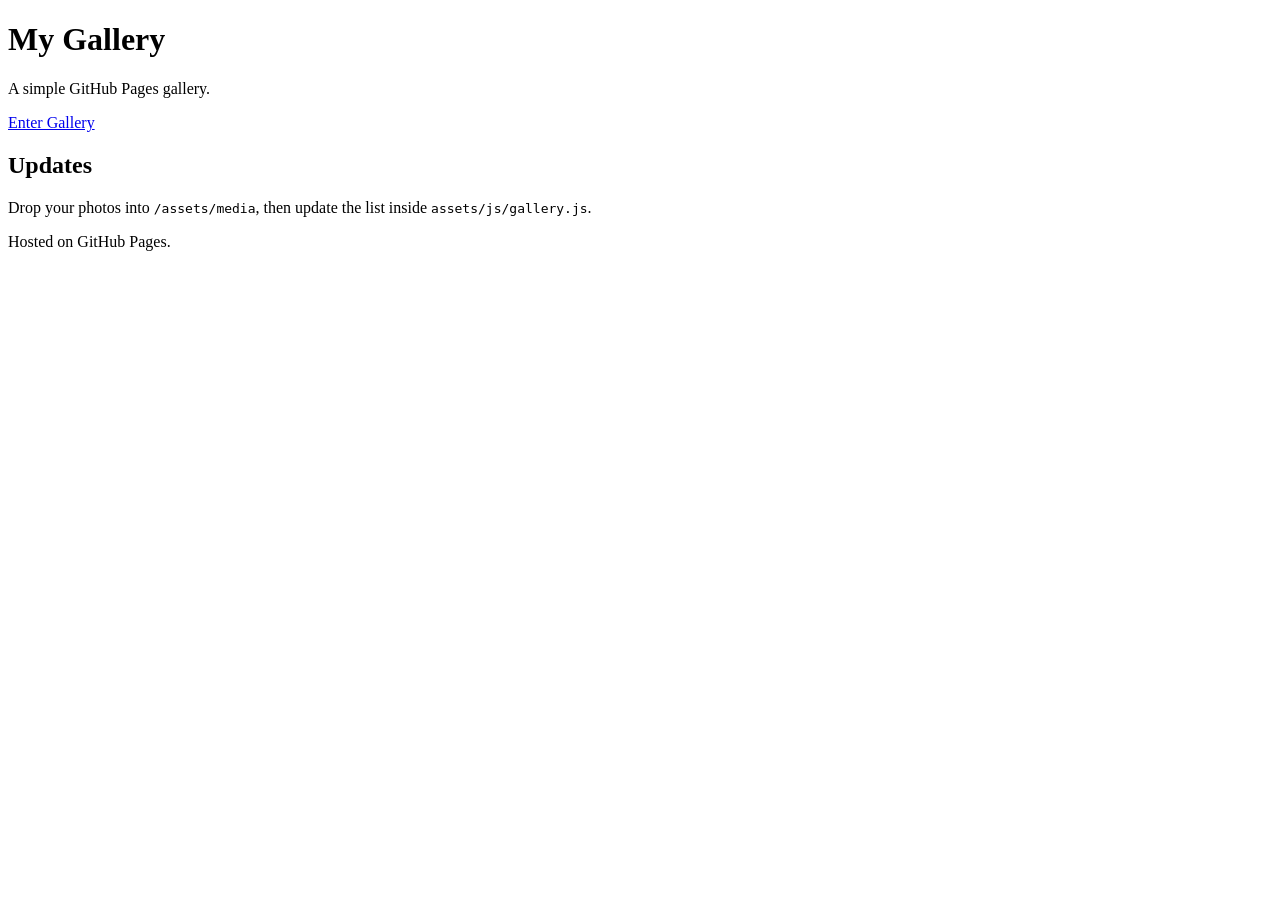
==== index.html @ babea24d "Add initial index.html for gallery page" ====
<!doctype html>
<html lang="en">
<head>
  <meta charset="utf-8" />
  <meta name="viewport" content="width=device-width,initial-scale=1" />
  <title>My Gallery</title>
  <link rel="stylesheet" href="assets/css/styles.css" />
</head>
<body>
  <header class="wrap">
    <h1>My Gallery</h1>
    <p class="muted">A simple GitHub Pages gallery.</p>
    <nav class="nav">
      <a class="btn" href="gallery.html">Enter Gallery</a>
    </nav>
  </header>

  <main class="wrap card">
    <h2>Updates</h2>
    <p>Drop your photos into <code>/assets/media</code>, then update the list inside <code>assets/js/gallery.js</code>.</p>
  </main>

  <footer class="wrap muted small">
    <p>Hosted on GitHub Pages.</p>
  </footer>
</body>
</html>
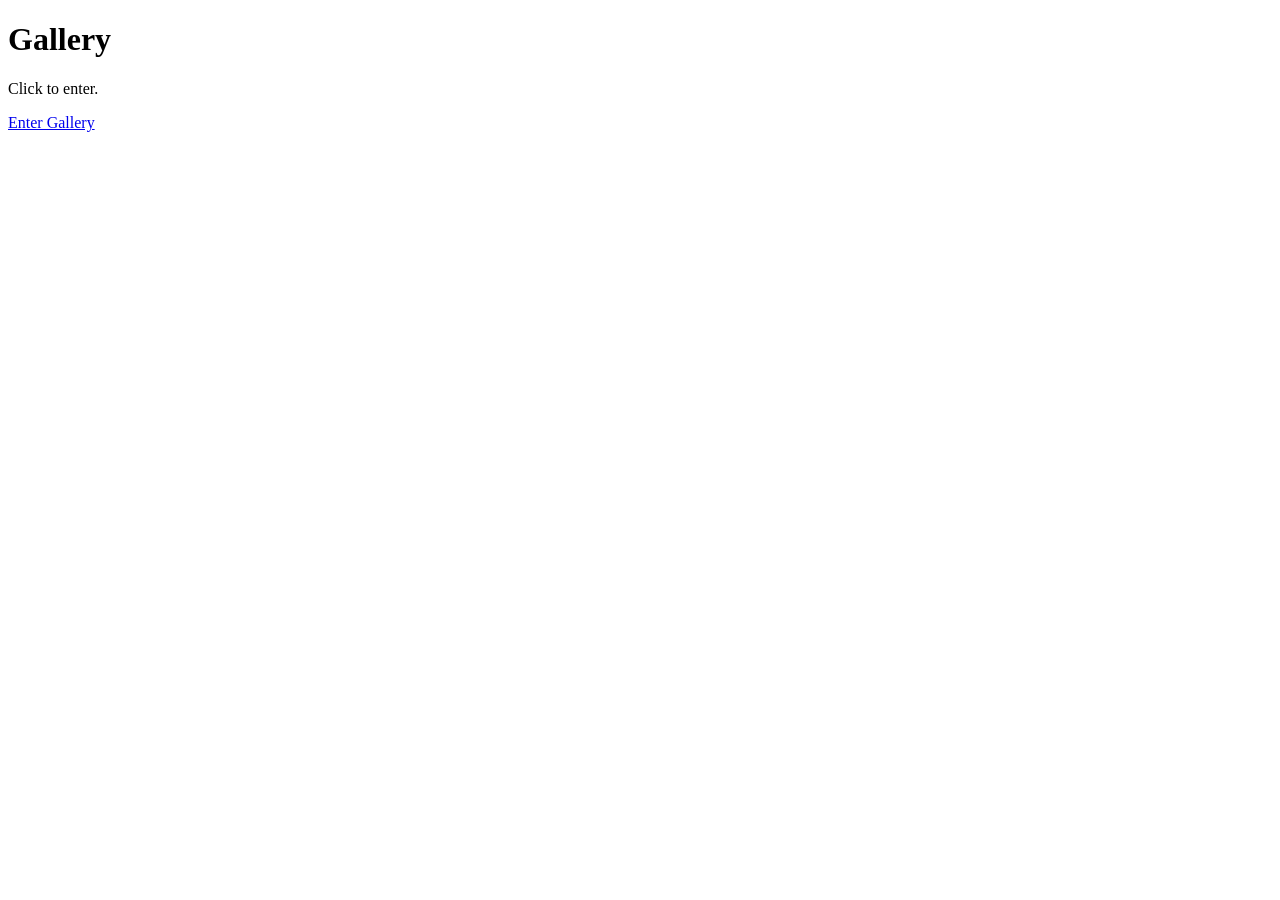
==== commit 1c054628: "Update index.html" ====
--- a/index.html
+++ b/index.html
@@ -3,25 +3,16 @@
 <head>
   <meta charset="utf-8" />
   <meta name="viewport" content="width=device-width,initial-scale=1" />
-  <title>My Gallery</title>
+  <title>Gallery</title>
   <link rel="stylesheet" href="assets/css/styles.css" />
 </head>
 <body>
   <header class="wrap">
-    <h1>My Gallery</h1>
-    <p class="muted">A simple GitHub Pages gallery.</p>
-    <nav class="nav">
+    <h1>Gallery</h1>
+    <p class="muted">Click to enter.</p>
+    <div class="nav">
       <a class="btn" href="gallery.html">Enter Gallery</a>
-    </nav>
+    </div>
   </header>
-
-  <main class="wrap card">
-    <h2>Updates</h2>
-    <p>Drop your photos into <code>/assets/media</code>, then update the list inside <code>assets/js/gallery.js</code>.</p>
-  </main>
-
-  <footer class="wrap muted small">
-    <p>Hosted on GitHub Pages.</p>
-  </footer>
 </body>
 </html>
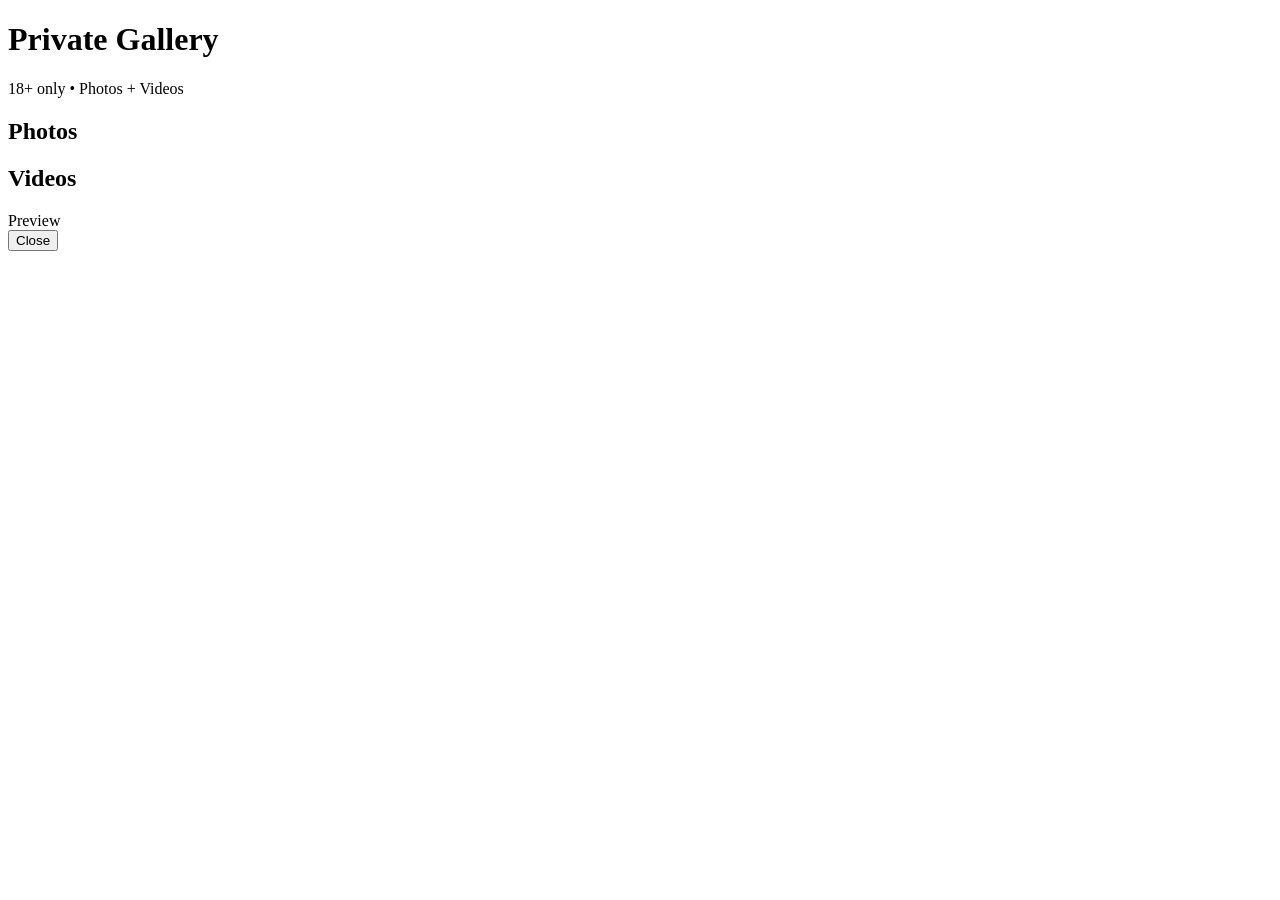
==== commit 6b8ffb6a: "Update title and structure for Private Gallery" ====
--- a/index.html
+++ b/index.html
@@ -3,16 +3,46 @@
 <head>
   <meta charset="utf-8" />
   <meta name="viewport" content="width=device-width,initial-scale=1" />
-  <title>Gallery</title>
-  <link rel="stylesheet" href="assets/css/styles.css" />
+  <title>Private Gallery</title>
+  <link rel="stylesheet" href="styles.css" />
 </head>
 <body>
-  <header class="wrap">
-    <h1>Gallery</h1>
-    <p class="muted">Click to enter.</p>
-    <div class="nav">
-      <a class="btn" href="gallery.html">Enter Gallery</a>
+  <header class="topbar">
+    <div class="wrap">
+      <h1>Private Gallery</h1>
+      <p class="sub">18+ only • Photos + Videos</p>
     </div>
   </header>
+
+  <main class="wrap">
+    <section class="section">
+      <div class="section-title">
+        <h2>Photos</h2>
+        <div id="photoCount" class="count"></div>
+      </div>
+      <div id="photoGrid" class="grid"></div>
+    </section>
+
+    <section class="section">
+      <div class="section-title">
+        <h2>Videos</h2>
+        <div id="videoCount" class="count"></div>
+      </div>
+      <div id="videoGrid" class="grid"></div>
+    </section>
+  </main>
+
+  <!-- Modal -->
+  <div id="modal" class="modal" aria-hidden="true">
+    <div class="modal-inner">
+      <div class="modal-bar">
+        <div id="modalTitle" class="modal-title">Preview</div>
+        <button id="closeBtn" class="close">Close</button>
+      </div>
+      <div id="modalContent" class="modal-content"></div>
+    </div>
+  </div>
+
+  <script src="gallery.js"></script>
 </body>
 </html>
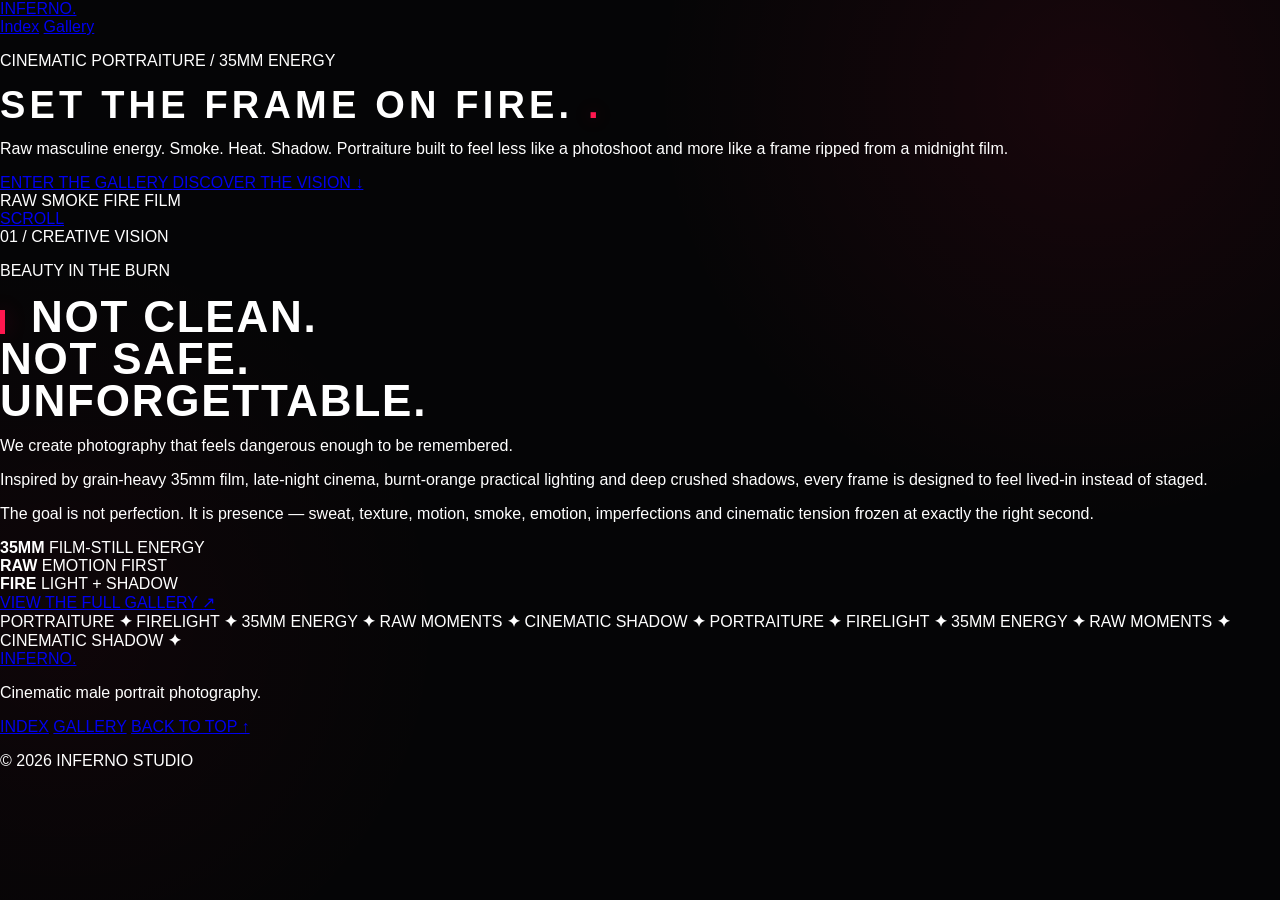
==== commit 017e03d4: "Update index.html" ====
--- a/index.html
+++ b/index.html
@@ -1,48 +1,253 @@
-<!doctype html>
+<!DOCTYPE html>
 <html lang="en">
 <head>
-  <meta charset="utf-8" />
-  <meta name="viewport" content="width=device-width,initial-scale=1" />
-  <title>Private Gallery</title>
+  <meta charset="UTF-8" />
+  <meta
+    name="viewport"
+    content="width=device-width, initial-scale=1.0"
+  />
+
+  <meta
+    name="description"
+    content="Cinematic male content photography with fire-lit portraits, dramatic shadows, and 35mm-inspired visual storytelling."
+  />
+
+  <title>INFERNO STUDIO | Cinematic Photography</title>
+
+  <link rel="preconnect" href="https://fonts.googleapis.com">
+  <link rel="preconnect" href="https://fonts.gstatic.com" crossorigin>
+
+  <link
+    href="https://fonts.googleapis.com/css2?family=Anton&family=Inter:wght@300;400;500;600;700&family=Space+Mono:wght@400;700&display=swap"
+    rel="stylesheet"
+  />
+
   <link rel="stylesheet" href="styles.css" />
 </head>
-<body>
-  <header class="topbar">
-    <div class="wrap">
-      <h1>Private Gallery</h1>
-      <p class="sub">18+ only • Photos + Videos</p>
-    </div>
+
+<body class="home-page">
+
+  <!-- =========================================
+       FLOATING GLOBAL NAVIGATION
+  ========================================== -->
+  <header class="site-header">
+    <nav class="navbar">
+      <a href="index.html" class="brand" aria-label="Inferno Studio home">
+        INFERNO<span>.</span>
+      </a>
+
+      <div class="nav-links">
+        <a href="index.html" class="active">Index</a>
+        <a href="gallery.html">Gallery</a>
+      </div>
+    </nav>
   </header>
 
-  <main class="wrap">
-    <section class="section">
-      <div class="section-title">
-        <h2>Photos</h2>
-        <div id="photoCount" class="count"></div>
-      </div>
-      <div id="photoGrid" class="grid"></div>
+
+  <!-- =========================================
+       HERO
+  ========================================== -->
+  <main>
+
+    <section class="hero" id="top">
+
+      <div class="hero-background"></div>
+      <div class="hero-fire-overlay"></div>
+      <div class="hero-vignette"></div>
+
+      <!-- Decorative ash -->
+      <div class="ash ash-1"></div>
+      <div class="ash ash-2"></div>
+      <div class="ash ash-3"></div>
+      <div class="ash ash-4"></div>
+      <div class="ash ash-5"></div>
+      <div class="ash ash-6"></div>
+
+      <div class="hero-content">
+
+        <p class="eyebrow">
+          CINEMATIC PORTRAITURE / 35MM ENERGY
+        </p>
+
+        <h1 class="hero-title">
+          SET THE
+          <span>FRAME</span>
+          ON FIRE.
+        </h1>
+
+        <p class="hero-copy">
+          Raw masculine energy. Smoke. Heat. Shadow.
+          Portraiture built to feel less like a photoshoot
+          and more like a frame ripped from a midnight film.
+        </p>
+
+        <div class="hero-actions">
+          <a href="gallery.html" class="fire-button">
+            <span>ENTER THE GALLERY</span>
+          </a>
+
+          <a href="#vision" class="secondary-link">
+            DISCOVER THE VISION
+            <span aria-hidden="true">↓</span>
+          </a>
+        </div>
+
+      </div>
+
+
+      <div class="hero-side-label">
+        <span>RAW</span>
+        <span>SMOKE</span>
+        <span>FIRE</span>
+        <span>FILM</span>
+      </div>
+
+
+      <a href="#vision" class="scroll-indicator" aria-label="Scroll to creative vision">
+        <span>SCROLL</span>
+        <div class="scroll-line"></div>
+      </a>
+
     </section>
 
-    <section class="section">
-      <div class="section-title">
-        <h2>Videos</h2>
-        <div id="videoCount" class="count"></div>
-      </div>
-      <div id="videoGrid" class="grid"></div>
+
+    <!-- =========================================
+         CREATIVE VISION
+    ========================================== -->
+    <section class="vision-section" id="vision">
+
+      <div class="section-number">
+        01 / CREATIVE VISION
+      </div>
+
+      <div class="vision-grid">
+
+        <div class="vision-heading">
+          <p class="eyebrow">BEAUTY IN THE BURN</p>
+
+          <h2>
+            NOT CLEAN.
+            <br />
+            NOT SAFE.
+            <br />
+            <span>UNFORGETTABLE.</span>
+          </h2>
+        </div>
+
+
+        <div class="vision-content">
+
+          <p class="vision-lead">
+            We create photography that feels dangerous enough
+            to be remembered.
+          </p>
+
+          <p>
+            Inspired by grain-heavy 35mm film, late-night cinema,
+            burnt-orange practical lighting and deep crushed shadows,
+            every frame is designed to feel lived-in instead of staged.
+          </p>
+
+          <p>
+            The goal is not perfection. It is presence — sweat,
+            texture, motion, smoke, emotion, imperfections and
+            cinematic tension frozen at exactly the right second.
+          </p>
+
+          <div class="vision-stats">
+
+            <div class="stat">
+              <strong>35MM</strong>
+              <span>FILM-STILL ENERGY</span>
+            </div>
+
+            <div class="stat">
+              <strong>RAW</strong>
+              <span>EMOTION FIRST</span>
+            </div>
+
+            <div class="stat">
+              <strong>FIRE</strong>
+              <span>LIGHT + SHADOW</span>
+            </div>
+
+          </div>
+
+          <a href="gallery.html" class="text-button">
+            VIEW THE FULL GALLERY
+            <span>↗</span>
+          </a>
+
+        </div>
+
+      </div>
     </section>
+
+
+    <!-- =========================================
+         FEATURE STRIP
+    ========================================== -->
+    <section class="feature-strip">
+
+      <div class="marquee">
+        <div class="marquee-track">
+
+          <span>PORTRAITURE</span>
+          <b>✦</b>
+          <span>FIRELIGHT</span>
+          <b>✦</b>
+          <span>35MM ENERGY</span>
+          <b>✦</b>
+          <span>RAW MOMENTS</span>
+          <b>✦</b>
+          <span>CINEMATIC SHADOW</span>
+          <b>✦</b>
+
+          <span>PORTRAITURE</span>
+          <b>✦</b>
+          <span>FIRELIGHT</span>
+          <b>✦</b>
+          <span>35MM ENERGY</span>
+          <b>✦</b>
+          <span>RAW MOMENTS</span>
+          <b>✦</b>
+          <span>CINEMATIC SHADOW</span>
+          <b>✦</b>
+
+        </div>
+      </div>
+
+    </section>
+
+
+    <!-- =========================================
+         FOOTER
+    ========================================== -->
+    <footer class="footer">
+
+      <div>
+        <a href="index.html" class="footer-logo">
+          INFERNO<span>.</span>
+        </a>
+
+        <p>
+          Cinematic male portrait photography.
+        </p>
+      </div>
+
+      <div class="footer-links">
+        <a href="index.html">INDEX</a>
+        <a href="gallery.html">GALLERY</a>
+        <a href="#top">BACK TO TOP ↑</a>
+      </div>
+
+      <p class="copyright">
+        © 2026 INFERNO STUDIO
+      </p>
+
+    </footer>
+
   </main>
 
-  <!-- Modal -->
-  <div id="modal" class="modal" aria-hidden="true">
-    <div class="modal-inner">
-      <div class="modal-bar">
-        <div id="modalTitle" class="modal-title">Preview</div>
-        <button id="closeBtn" class="close">Close</button>
-      </div>
-      <div id="modalContent" class="modal-content"></div>
-    </div>
-  </div>
-
-  <script src="gallery.js"></script>
 </body>
 </html>
--- a/styles.css
+++ b/styles.css
@@ -0,0 +1,1024 @@
+/* =========================================
+   ASHLEY DANIELLE — DARK EDITORIAL GALLERY
+   ========================================= */
+
+:root {
+  --bg: #050506;
+  --bg-soft: #0b0b0d;
+  --card: #0f0f12;
+
+  --text: #ffffff;
+  --muted: rgba(255, 255, 255, 0.62);
+
+  --border: rgba(255,255,255,0.10);
+
+  --accent: #ff174f;
+  --accent-bright: #ff2d64;
+  --accent-dark: #a6002e;
+
+  --glow: rgba(255, 23, 79, 0.25);
+}
+
+
+/* =========================================
+   RESET
+   ========================================= */
+
+* {
+  box-sizing: border-box;
+}
+
+html {
+  scroll-behavior: smooth;
+}
+
+body {
+  margin: 0;
+
+  background:
+    radial-gradient(
+      circle at 85% 10%,
+      rgba(255, 23, 79, 0.08),
+      transparent 32%
+    ),
+    radial-gradient(
+      circle at 5% 70%,
+      rgba(255, 23, 79, 0.04),
+      transparent 28%
+    ),
+    var(--bg);
+
+  color: var(--text);
+
+  font-family:
+    -apple-system,
+    BlinkMacSystemFont,
+    "Segoe UI",
+    Roboto,
+    Arial,
+    sans-serif;
+
+  min-height: 100vh;
+}
+
+
+/* subtle cinematic grain */
+
+body::before {
+  content: "";
+  position: fixed;
+  inset: 0;
+
+  pointer-events: none;
+
+  background-image:
+    radial-gradient(
+      rgba(255,255,255,.08) 1px,
+      transparent 1px
+    );
+
+  background-size: 6px 6px;
+
+  opacity: 0.035;
+
+  z-index: 9999;
+}
+
+
+/* =========================================
+   MAIN WRAPPER
+   ========================================= */
+
+.wrap {
+  max-width: 1400px;
+
+  margin: 0 auto;
+
+  padding:
+
+    26px
+
+    clamp(18px, 4vw, 55px);
+}
+
+
+/* =========================================
+   TOP BAR
+   ========================================= */
+
+.topbar {
+  position: sticky;
+
+  top: 0;
+
+  z-index: 100;
+
+  background:
+    linear-gradient(
+      to bottom,
+      rgba(5,5,6,.98),
+      rgba(5,5,6,.88)
+    );
+
+  border-bottom:
+    1px solid var(--border);
+
+  backdrop-filter: blur(16px);
+
+  -webkit-backdrop-filter: blur(16px);
+
+  box-shadow:
+    0 12px 35px rgba(0,0,0,.35);
+}
+
+
+/* MAIN TITLE */
+
+h1 {
+  margin: 0 0 5px;
+
+  font-size:
+    clamp(24px, 4vw, 38px);
+
+  font-weight: 900;
+
+  text-transform: uppercase;
+
+  letter-spacing: .11em;
+
+  line-height: 1;
+}
+
+
+/* red punctuation/accent effect */
+
+h1::after {
+  content: ".";
+
+  color: var(--accent);
+
+  text-shadow:
+    0 0 18px var(--glow);
+}
+
+
+.sub {
+  margin: 0;
+
+  color: var(--muted);
+
+  font-size: 11px;
+
+  font-weight: 500;
+
+  text-transform: uppercase;
+
+  letter-spacing: .22em;
+}
+
+
+/* =========================================
+   SECTIONS
+   ========================================= */
+
+.section {
+
+  margin-top: 65px;
+
+  margin-bottom: 80px;
+}
+
+
+.section-title {
+
+  display: flex;
+
+  align-items: flex-end;
+
+  justify-content: space-between;
+
+  gap: 15px;
+
+  margin-bottom: 22px;
+
+  border-bottom:
+    1px solid var(--border);
+
+  padding-bottom: 14px;
+}
+
+
+h2 {
+
+  margin: 0;
+
+  font-size:
+    clamp(25px, 4vw, 44px);
+
+  font-weight: 900;
+
+  text-transform: uppercase;
+
+  letter-spacing: .04em;
+
+  line-height: .95;
+}
+
+
+h2::before {
+
+  content: "";
+
+  display: inline-block;
+
+  width: 5px;
+
+  height: 24px;
+
+  background: var(--accent);
+
+  margin-right: 12px;
+
+  box-shadow:
+    0 0 20px var(--glow);
+
+  vertical-align: -2px;
+}
+
+
+.count {
+
+  color: var(--accent);
+
+  font-size: 11px;
+
+  font-weight: 700;
+
+  text-transform: uppercase;
+
+  letter-spacing: .15em;
+}
+
+
+/* =========================================
+   GALLERY GRID
+   ========================================= */
+
+.grid {
+
+  display: grid;
+
+  gap: 14px;
+
+  grid-template-columns:
+    repeat(
+      auto-fill,
+      minmax(210px, 1fr)
+    );
+}
+
+
+/* =========================================
+   CARDS
+   ========================================= */
+
+.card {
+
+  position: relative;
+
+  border:
+    1px solid var(--border);
+
+  background: var(--card);
+
+  border-radius: 3px;
+
+  overflow: hidden;
+
+  cursor: pointer;
+
+  transition:
+
+    transform .35s ease,
+
+    border-color .35s ease,
+
+    box-shadow .35s ease;
+}
+
+
+.card:hover {
+
+  transform:
+    translateY(-6px);
+
+  border-color:
+    rgba(255, 23, 79, .65);
+
+  box-shadow:
+
+    0 20px 50px rgba(0,0,0,.7),
+
+    0 0 30px rgba(255,23,79,.07);
+}
+
+
+/* cinematic accent overlay */
+
+.card::after {
+
+  content: "";
+
+  position: absolute;
+
+  inset: 0;
+
+  pointer-events: none;
+
+  background:
+
+    linear-gradient(
+      to top,
+      rgba(255,23,79,.13),
+      transparent 55%
+    );
+
+  opacity: 0;
+
+  transition:
+    opacity .35s ease;
+}
+
+
+.card:hover::after {
+
+  opacity: 1;
+}
+
+
+/* =========================================
+   IMAGE THUMBNAILS
+   ========================================= */
+
+.thumb {
+
+  width: 100%;
+
+  height: 330px;
+
+  background: #09090a;
+
+  display: grid;
+
+  place-items: center;
+
+  overflow: hidden;
+}
+
+
+.thumb img {
+
+  width: 100%;
+
+  height: 100%;
+
+  object-fit: cover;
+
+  display: block;
+
+  filter:
+    contrast(1.05)
+    saturate(.93);
+
+  transition:
+
+    transform .65s
+    cubic-bezier(.2,.7,.2,1),
+
+    filter .4s ease;
+}
+
+
+.card:hover .thumb img {
+
+  transform:
+    scale(1.055);
+
+  filter:
+    contrast(1.08)
+    saturate(1.05);
+}
+
+
+/* =========================================
+   VIDEO POSTERS
+   ========================================= */
+
+.videoPoster {
+
+  position: relative;
+
+  width: 100%;
+
+  height: 100%;
+
+  display: grid;
+
+  place-items: center;
+
+  background:
+
+    radial-gradient(
+      circle,
+      rgba(255,23,79,.15),
+      transparent 50%
+    ),
+
+    linear-gradient(
+      150deg,
+      #161619,
+      #050506
+    );
+}
+
+
+.videoPoster::before {
+
+  content: "";
+
+  position: absolute;
+
+  inset: 0;
+
+  background:
+    linear-gradient(
+      45deg,
+      rgba(255,255,255,.02),
+      transparent
+    );
+}
+
+
+/* play button */
+
+.play {
+
+  position: relative;
+
+  z-index: 2;
+
+  font-size: 34px;
+
+  color: white;
+
+  width: 78px;
+
+  height: 78px;
+
+  border-radius: 50%;
+
+  border:
+    1px solid rgba(255,255,255,.4);
+
+  background:
+    rgba(0,0,0,.42);
+
+  backdrop-filter:
+    blur(7px);
+
+  display: grid;
+
+  place-items: center;
+
+  transition:
+    all .35s ease;
+}
+
+
+.card:hover .play {
+
+  background: var(--accent);
+
+  border-color: var(--accent);
+
+  transform:
+    scale(1.12);
+
+  box-shadow:
+    0 0 45px
+    rgba(255,23,79,.38);
+}
+
+
+/* =========================================
+   LABELS
+   ========================================= */
+
+.label {
+
+  position: relative;
+
+  z-index: 3;
+
+  padding:
+    13px 14px;
+
+  font-size: 10px;
+
+  font-weight: 600;
+
+  color: var(--muted);
+
+  border-top:
+    1px solid var(--border);
+
+  white-space: nowrap;
+
+  overflow: hidden;
+
+  text-overflow: ellipsis;
+
+  text-transform: uppercase;
+
+  letter-spacing: .12em;
+
+  background:
+    rgba(10,10,11,.97);
+
+  transition:
+    color .3s ease;
+}
+
+
+.card:hover .label {
+
+  color: white;
+}
+
+
+/* =========================================
+   MODAL / LIGHTBOX
+   ========================================= */
+
+.modal {
+
+  position: fixed;
+
+  inset: 0;
+
+  z-index: 1000;
+
+  background:
+    rgba(0,0,0,.94);
+
+  backdrop-filter:
+    blur(12px);
+
+  display: none;
+
+  align-items: center;
+
+  justify-content: center;
+
+  padding: 20px;
+}
+
+
+.modal.open {
+
+  display: flex;
+
+  animation:
+    fadeModal .22s ease;
+}
+
+
+@keyframes fadeModal {
+
+  from {
+    opacity: 0;
+  }
+
+  to {
+    opacity: 1;
+  }
+}
+
+
+/* =========================================
+   MODAL CONTAINER
+   ========================================= */
+
+.modal-inner {
+
+  width:
+    min(1100px, 100%);
+
+  max-height:
+    94vh;
+
+  overflow: auto;
+
+  background:
+    #080809;
+
+  border:
+    1px solid
+    rgba(255,255,255,.13);
+
+  border-radius: 5px;
+
+  box-shadow:
+
+    0 30px 100px
+    rgba(0,0,0,.9),
+
+    0 0 50px
+    rgba(255,23,79,.08);
+}
+
+
+/* modal header */
+
+.modal-bar {
+
+  display: flex;
+
+  justify-content:
+    space-between;
+
+  align-items: center;
+
+  padding:
+    12px 15px;
+
+  border-bottom:
+    1px solid
+    var(--border);
+
+  background:
+    rgba(10,10,11,.98);
+}
+
+
+.modal-title {
+
+  font-size: 10px;
+
+  color: var(--muted);
+
+  letter-spacing: .15em;
+
+  text-transform: uppercase;
+}
+
+
+/* =========================================
+   CLOSE BUTTON
+   ========================================= */
+
+.close {
+
+  border:
+    1px solid
+    rgba(255,255,255,.18);
+
+  background:
+    transparent;
+
+  color:
+    white;
+
+  padding:
+    8px 13px;
+
+  border-radius:
+    2px;
+
+  cursor:
+    pointer;
+
+  text-transform:
+    uppercase;
+
+  letter-spacing:
+    .12em;
+
+  font-size:
+    10px;
+
+  transition:
+    all .25s ease;
+}
+
+
+.close:hover {
+
+  background:
+    var(--accent);
+
+  border-color:
+    var(--accent);
+
+  box-shadow:
+    0 0 25px
+    var(--glow);
+}
+
+
+/* =========================================
+   MODAL MEDIA
+   ========================================= */
+
+.modal-content {
+
+  padding:
+    14px;
+
+  display:
+    grid;
+
+  place-items:
+    center;
+}
+
+
+.modal-content img,
+
+.modal-content video {
+
+  width:
+    auto;
+
+  max-width:
+    100%;
+
+  max-height:
+    82vh;
+
+  height:
+    auto;
+
+  border-radius:
+    2px;
+
+  background:
+    #000;
+
+  object-fit:
+    contain;
+}
+
+
+/* =========================================
+   ERROR
+   ========================================= */
+
+.error {
+
+  color:
+    #ff8fa8;
+
+  padding:
+    20px;
+
+  font-size:
+    13px;
+
+  text-align:
+    center;
+
+  border:
+    1px solid
+    rgba(255,23,79,.3);
+
+  background:
+    rgba(255,23,79,.06);
+}
+
+
+/* =========================================
+   SCROLLBAR
+   ========================================= */
+
+::-webkit-scrollbar {
+
+  width: 7px;
+}
+
+
+::-webkit-scrollbar-track {
+
+  background:
+    #050506;
+}
+
+
+::-webkit-scrollbar-thumb {
+
+  background:
+    #29292e;
+}
+
+
+::-webkit-scrollbar-thumb:hover {
+
+  background:
+    var(--accent);
+}
+
+
+/* =========================================
+   TEXT SELECTION
+   ========================================= */
+
+::selection {
+
+  background:
+    var(--accent);
+
+  color:
+    white;
+}
+
+
+/* =========================================
+   TABLET
+   ========================================= */
+
+@media
+(max-width: 900px) {
+
+  .grid {
+
+    grid-template-columns:
+      repeat(
+        2,
+        minmax(0, 1fr)
+      );
+
+  }
+
+  .thumb {
+
+    height: 300px;
+
+  }
+
+}
+
+
+/* =========================================
+   MOBILE
+   ========================================= */
+
+@media
+(max-width: 600px) {
+
+  .wrap {
+
+    padding:
+      18px 12px;
+
+  }
+
+
+  .topbar .wrap {
+
+    padding-top:
+      16px;
+
+    padding-bottom:
+      16px;
+
+  }
+
+
+  h1 {
+
+    font-size:
+      24px;
+
+  }
+
+
+  .sub {
+
+    font-size:
+      9px;
+
+    letter-spacing:
+      .16em;
+
+  }
+
+
+  .section {
+
+    margin-top:
+      45px;
+
+    margin-bottom:
+      55px;
+
+  }
+
+
+  .section-title {
+
+    margin-bottom:
+      12px;
+
+  }
+
+
+  h2 {
+
+    font-size:
+      25px;
+
+  }
+
+
+  h2::before {
+
+    height:
+      20px;
+
+  }
+
+
+  .grid {
+
+    grid-template-columns:
+      repeat(
+        2,
+        minmax(0,1fr)
+      );
+
+    gap:
+      8px;
+
+  }
+
+
+  .thumb {
+
+    height:
+      240px;
+
+  }
+
+
+  .label {
+
+    padding:
+      9px;
+
+    font-size:
+      8px;
+
+  }
+
+
+  .modal {
+
+    padding:
+      8px;
+
+  }
+
+
+  .modal-content {
+
+    padding:
+      8px;
+
+  }
+
+}
+
+
+/* =========================================
+   VERY SMALL PHONES
+   ========================================= */
+
+@media
+(max-width: 380px) {
+
+  .grid {
+
+    grid-template-columns:
+      1fr;
+
+  }
+
+
+  .thumb {
+
+    height:
+      430px;
+
+  }
+
+}
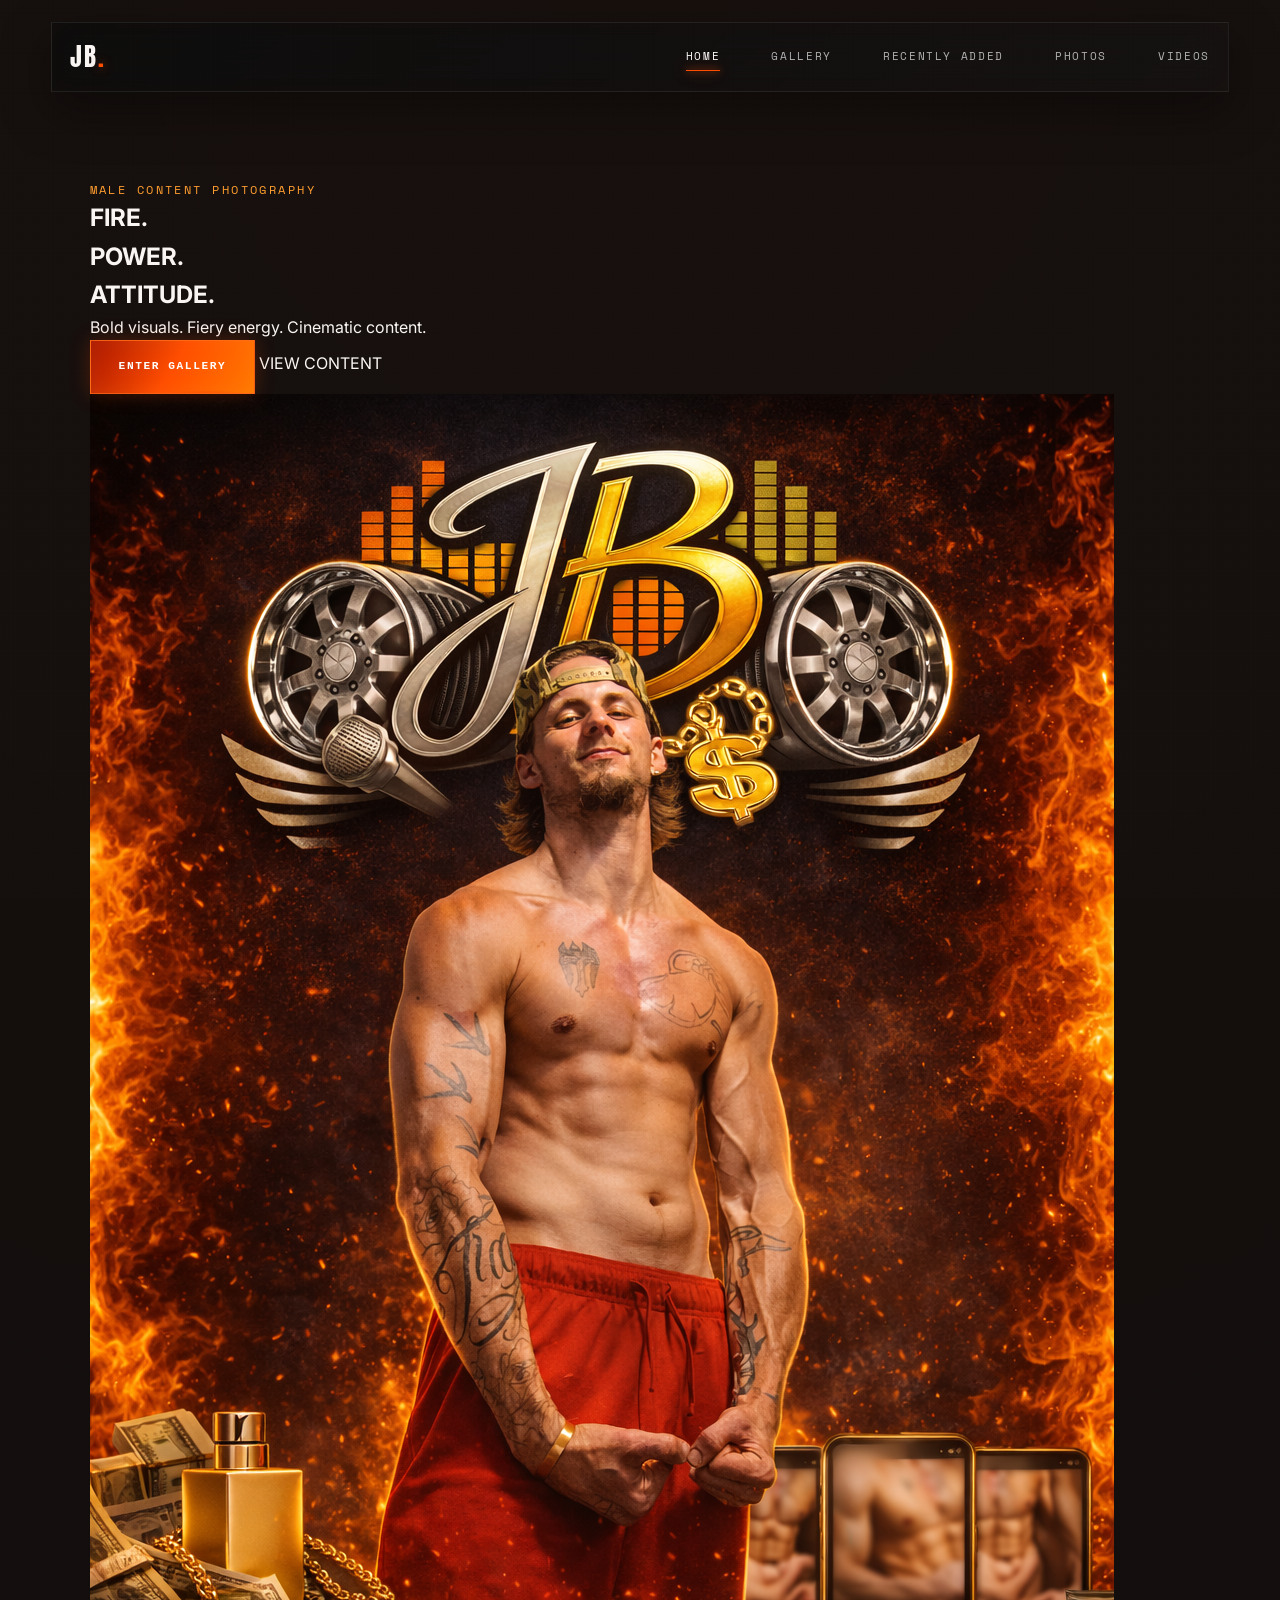
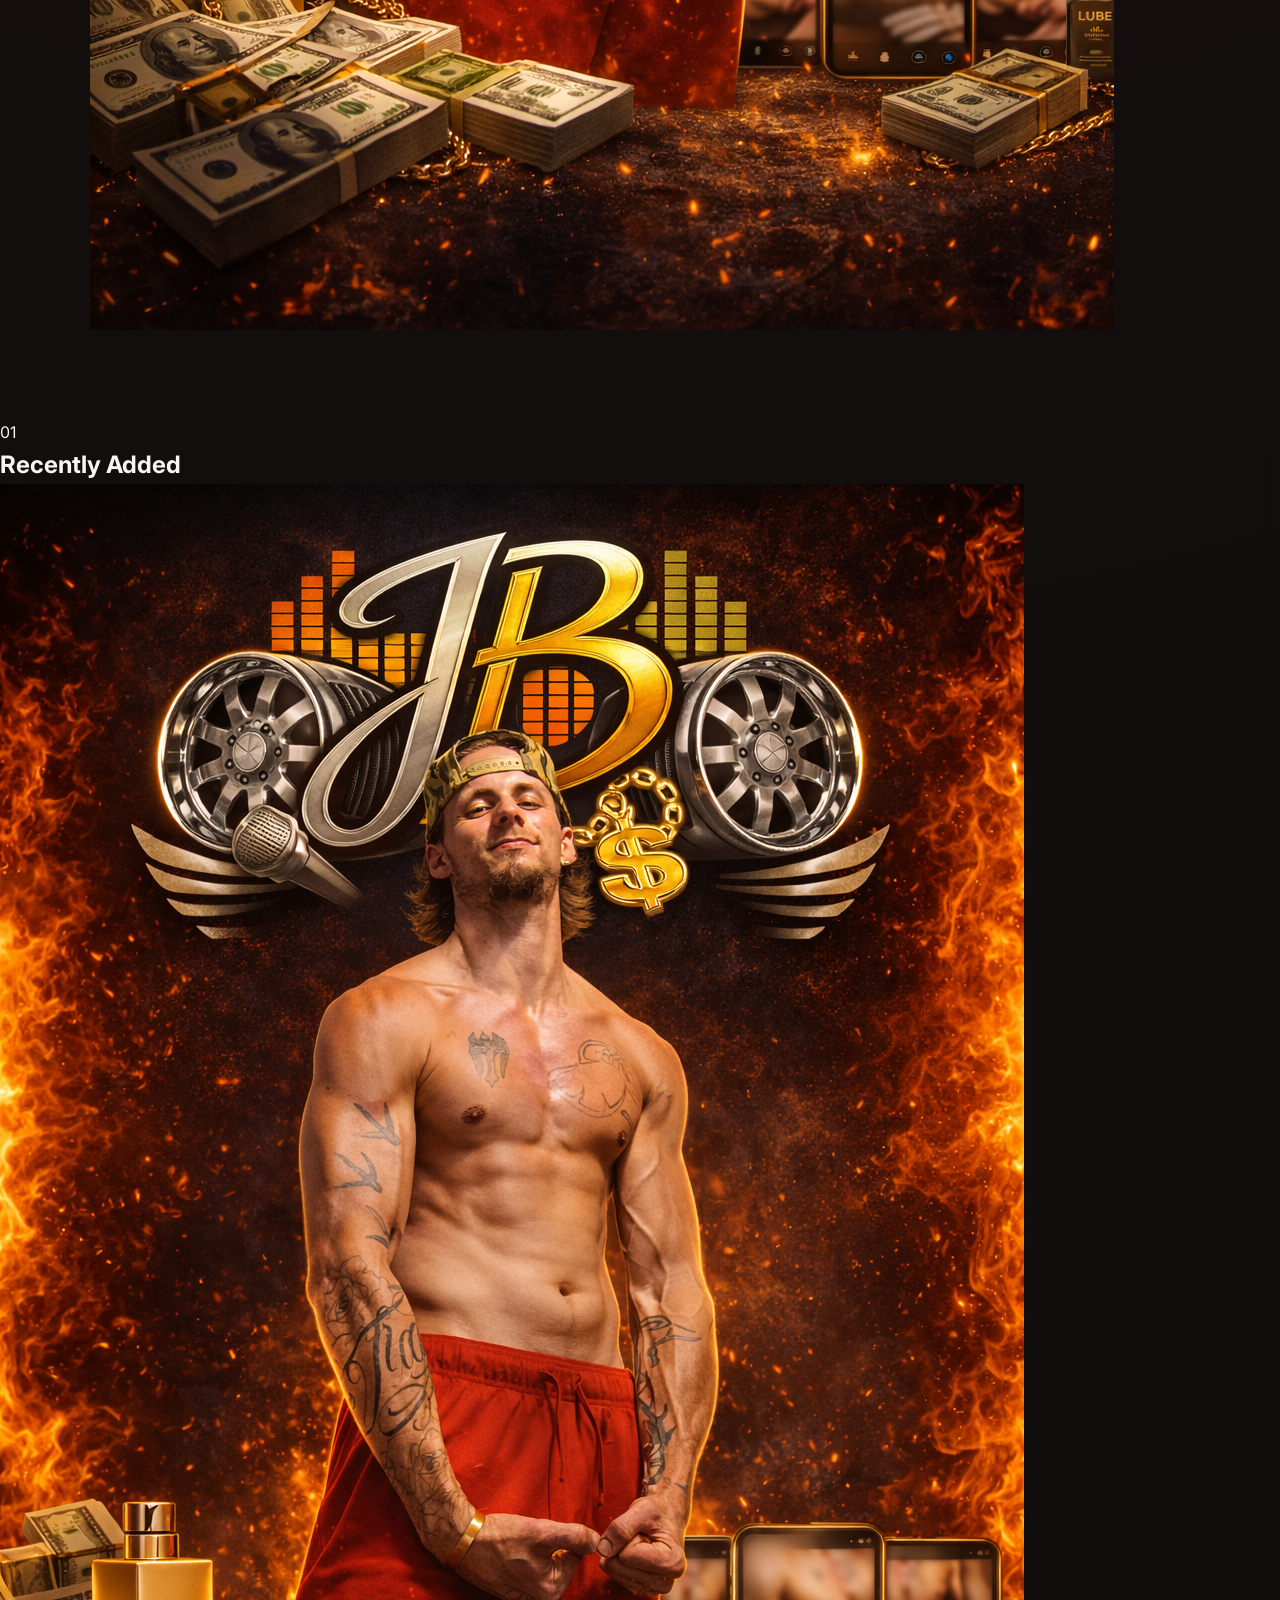
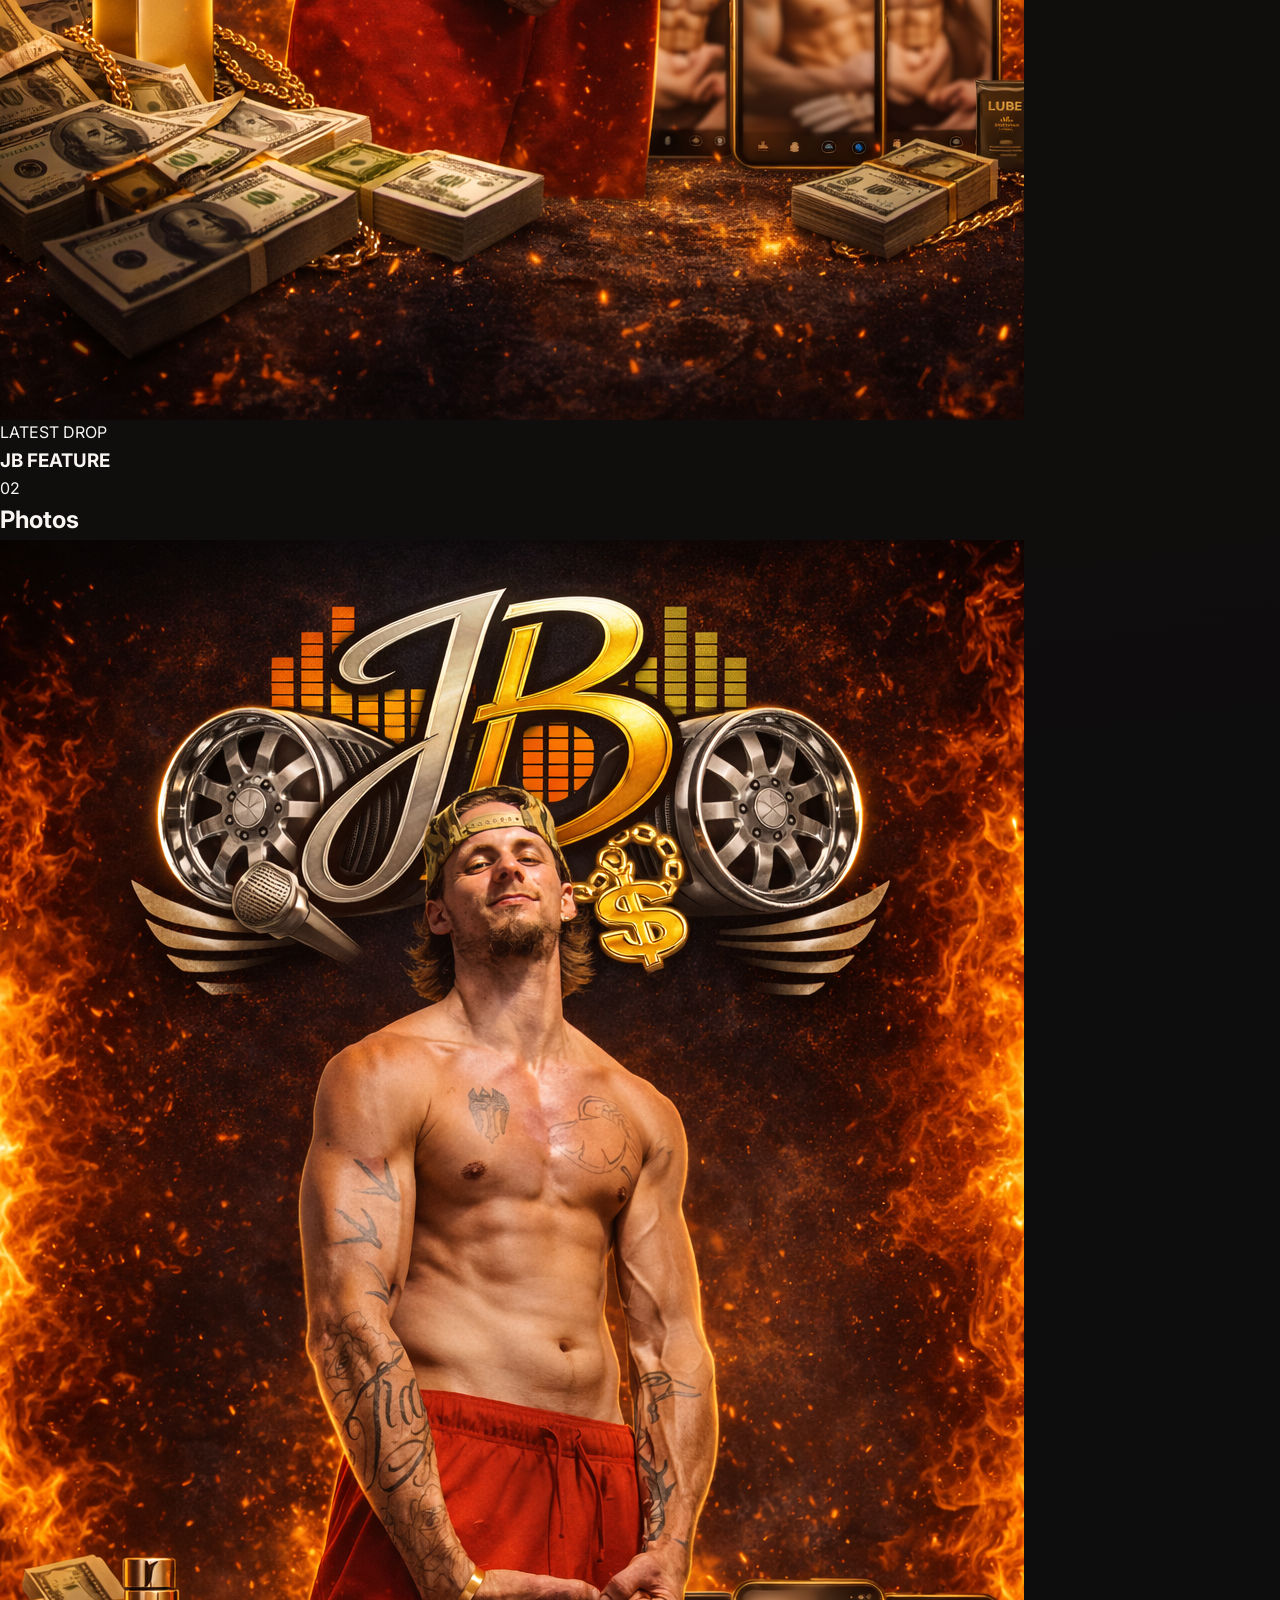
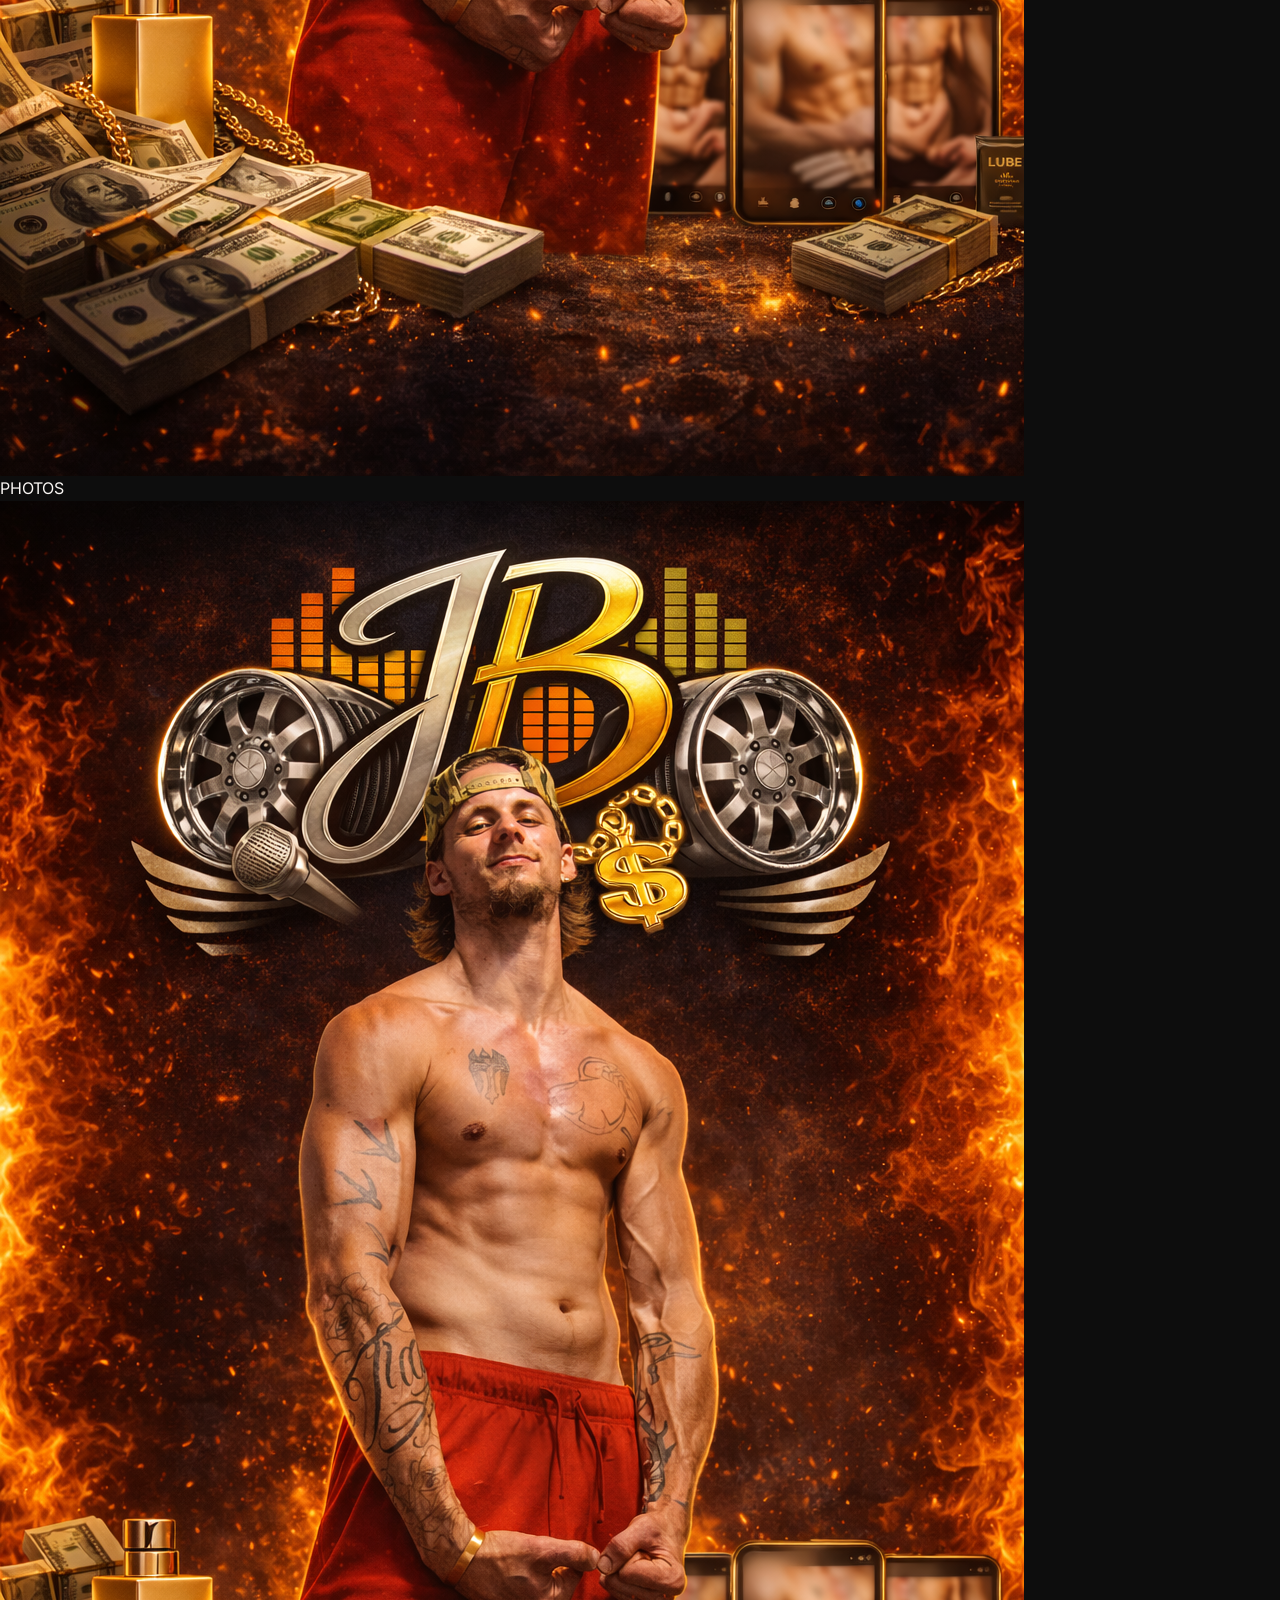
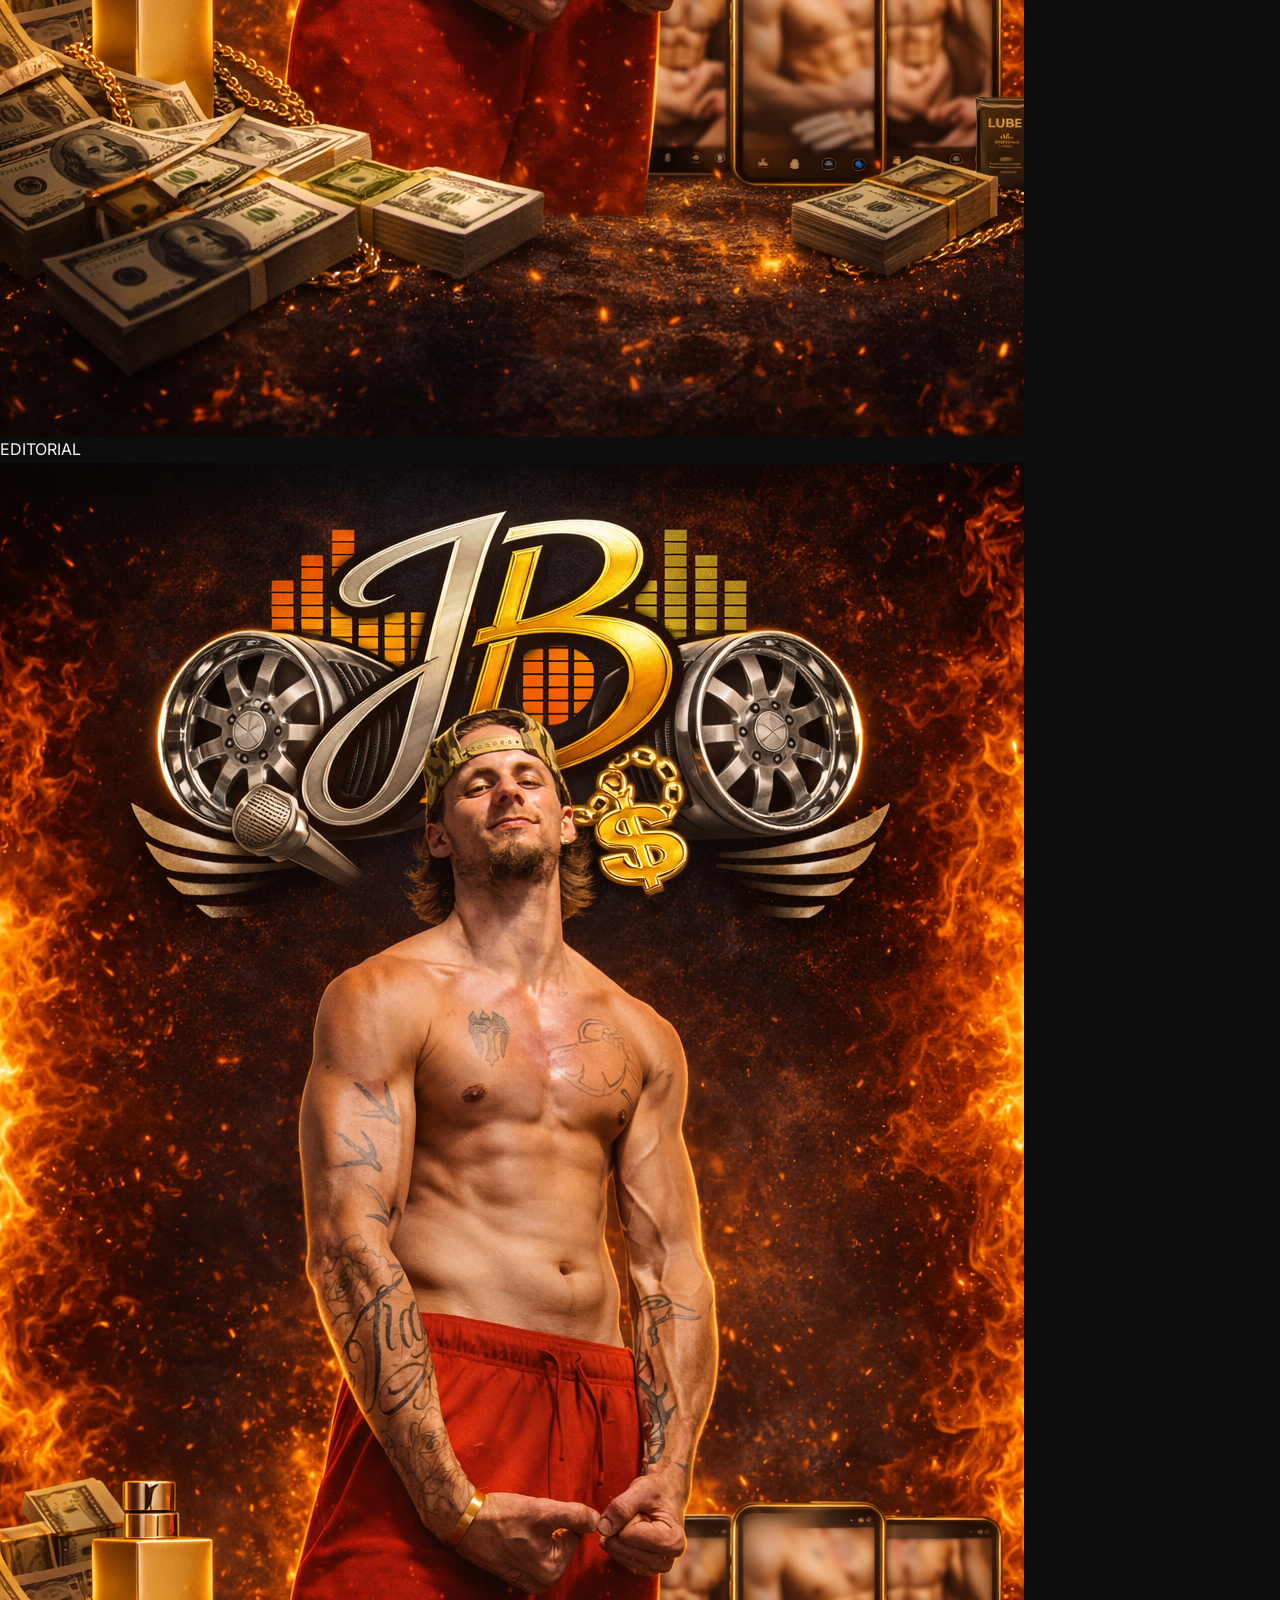
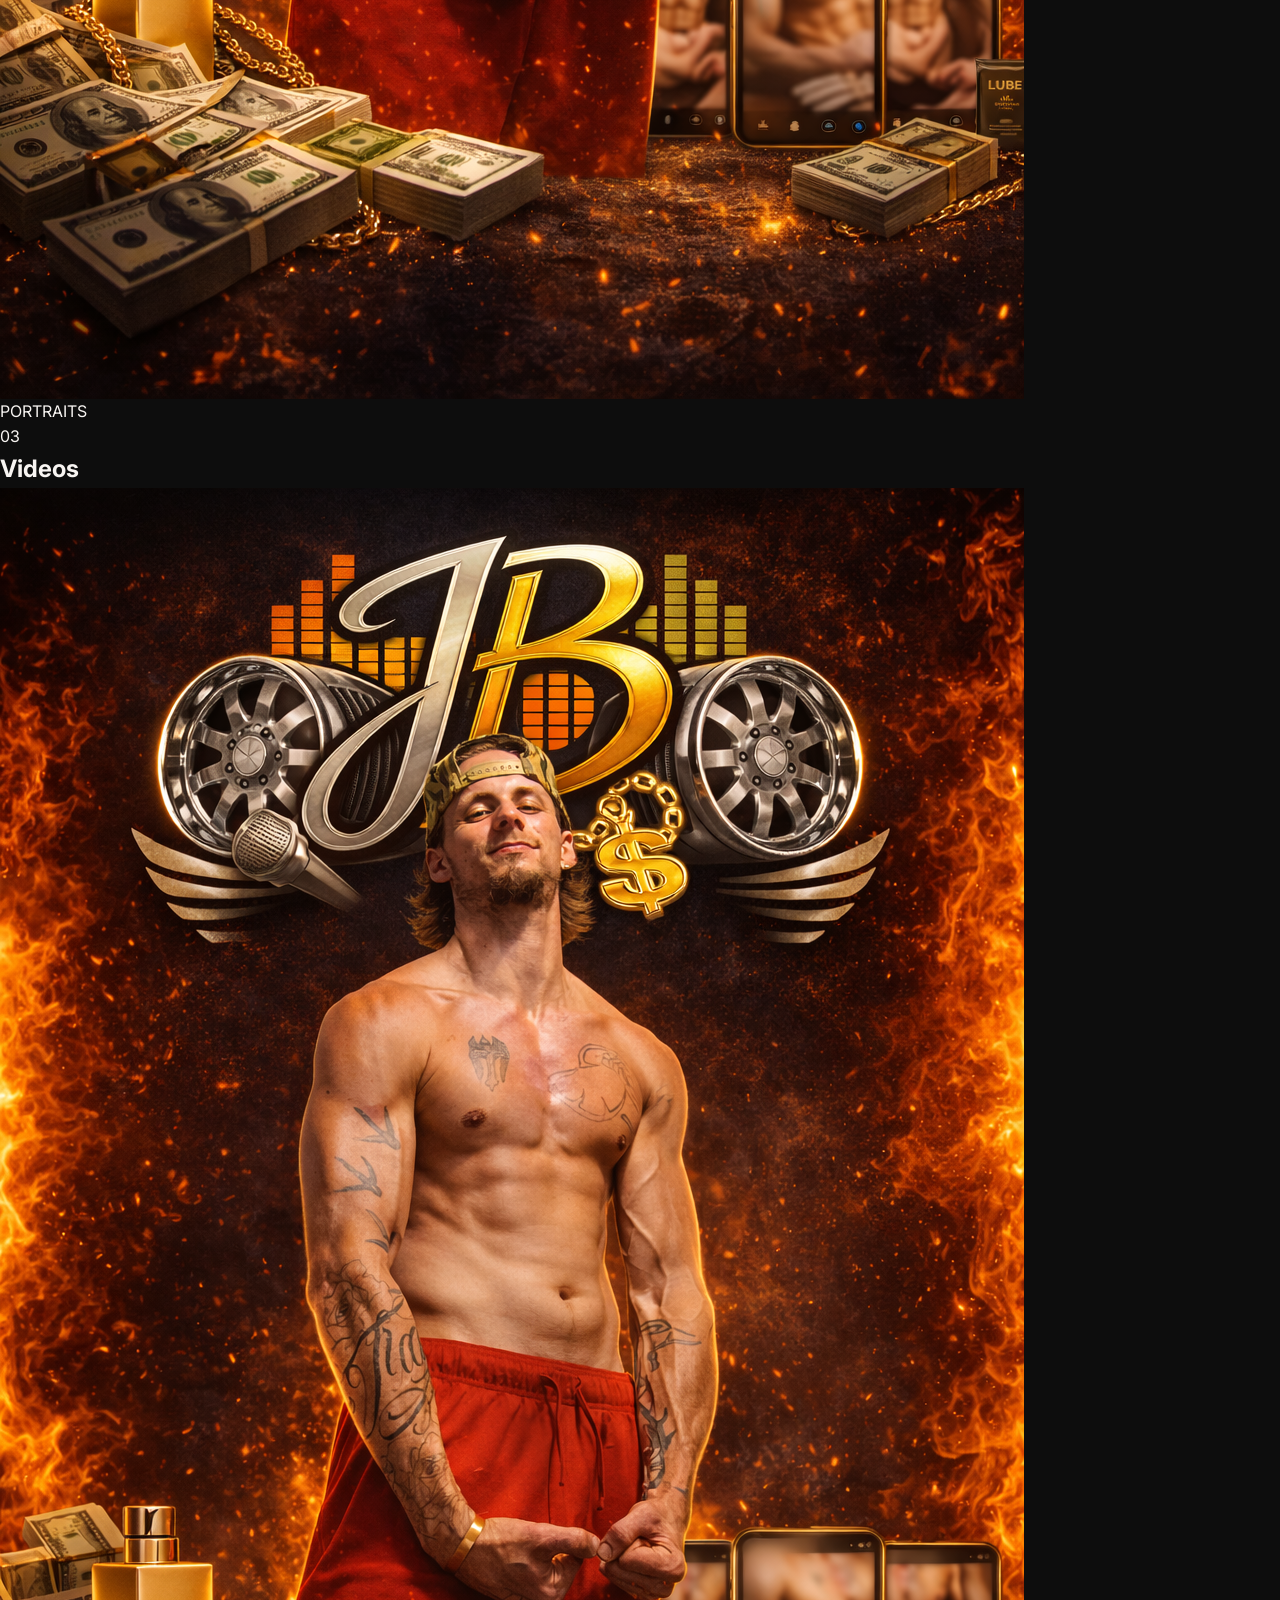
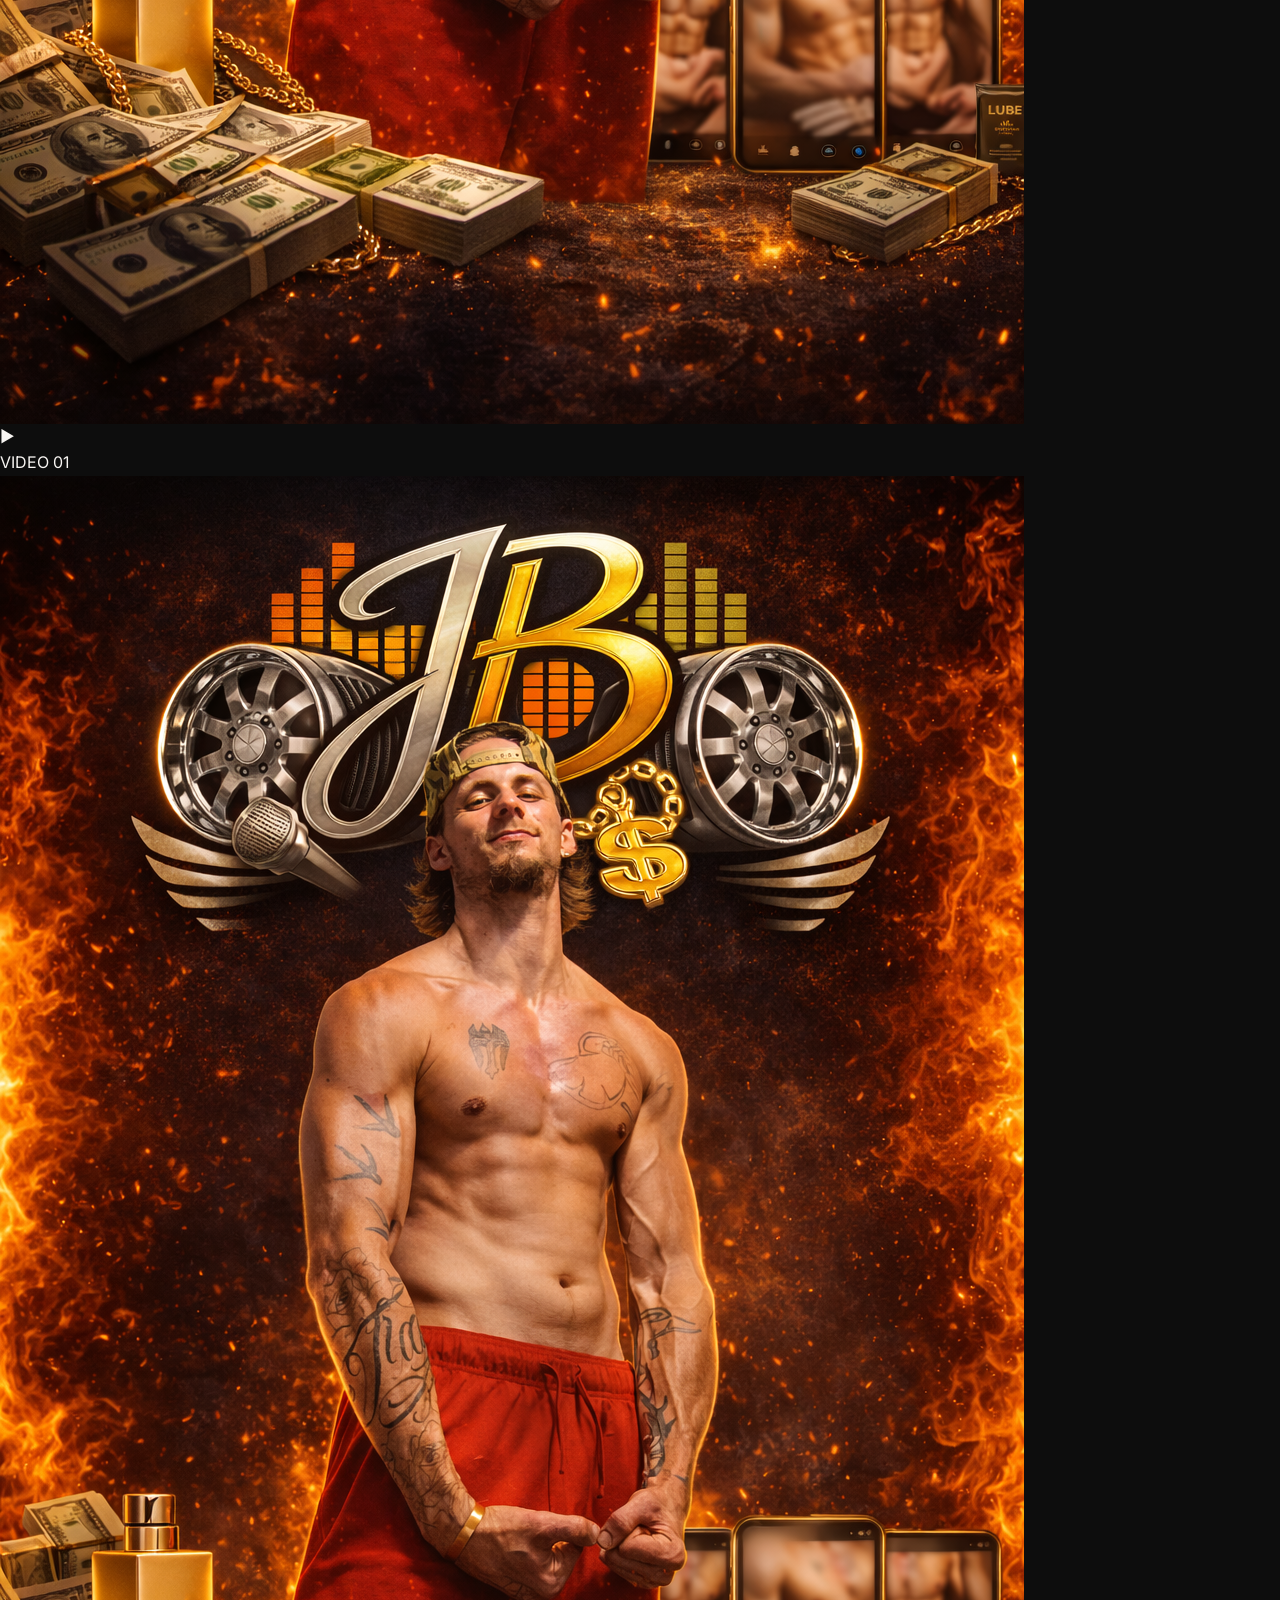
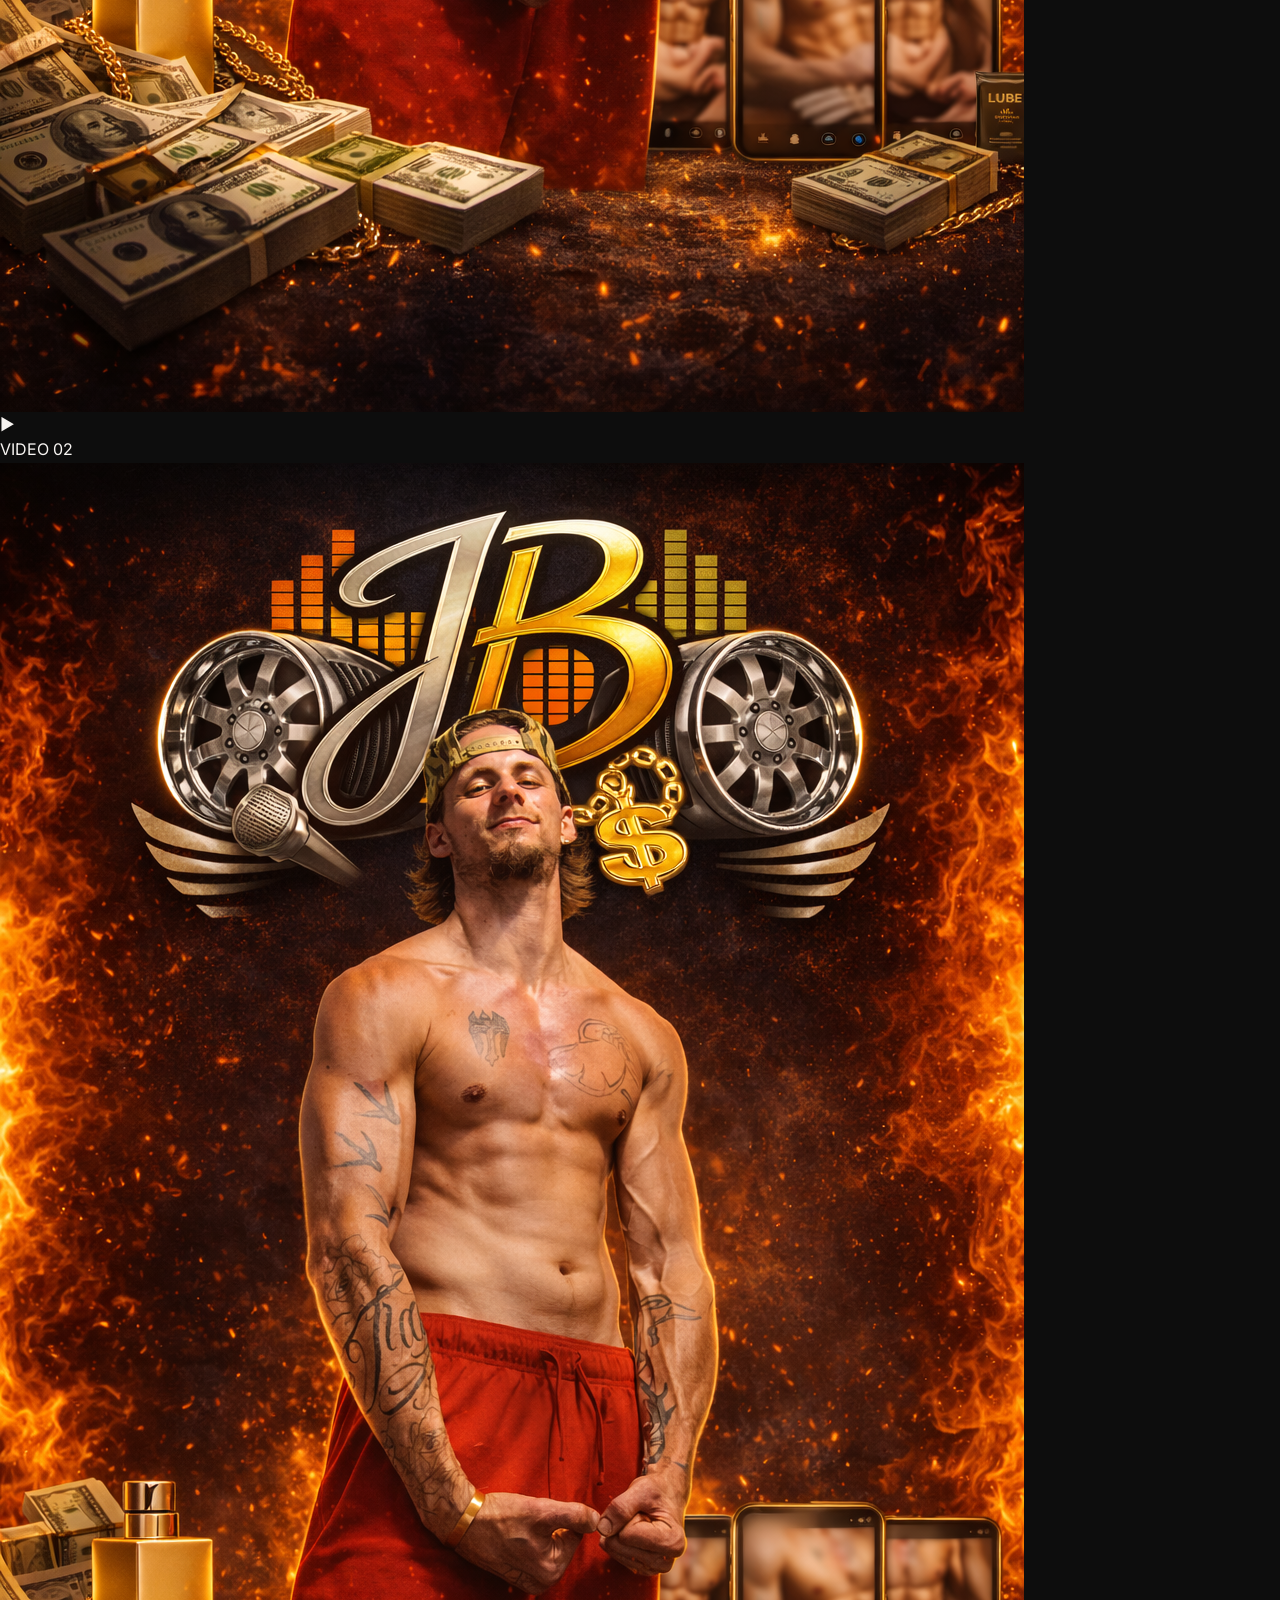
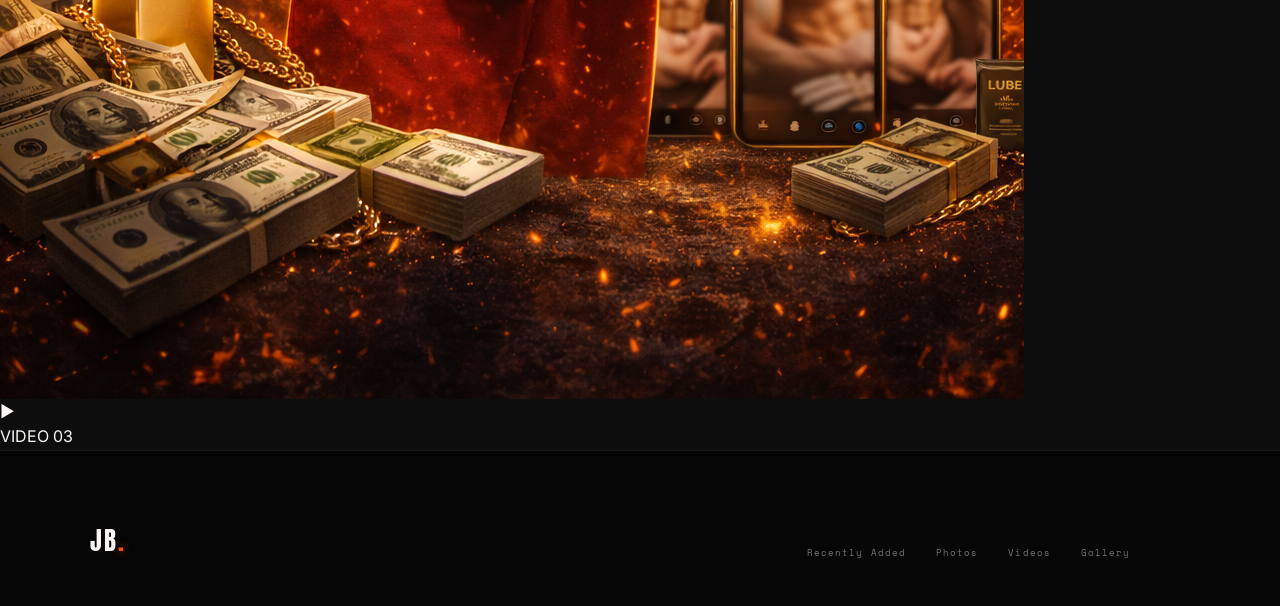
==== commit 6a2af8fd: "Update index.html" ====
--- a/index.html
+++ b/index.html
@@ -2,17 +2,8 @@
 <html lang="en">
 <head>
   <meta charset="UTF-8" />
-  <meta
-    name="viewport"
-    content="width=device-width, initial-scale=1.0"
-  />
-
-  <meta
-    name="description"
-    content="Cinematic male content photography with fire-lit portraits, dramatic shadows, and 35mm-inspired visual storytelling."
-  />
-
-  <title>INFERNO STUDIO | Cinematic Photography</title>
+  <meta name="viewport" content="width=device-width, initial-scale=1.0" />
+  <title>JB Studio</title>
 
   <link rel="preconnect" href="https://fonts.googleapis.com">
   <link rel="preconnect" href="https://fonts.gstatic.com" crossorigin>
@@ -24,230 +15,139 @@
 
   <link rel="stylesheet" href="styles.css" />
 </head>
+<body>
 
-<body class="home-page">
-
-  <!-- =========================================
-       FLOATING GLOBAL NAVIGATION
-  ========================================== -->
   <header class="site-header">
     <nav class="navbar">
-      <a href="index.html" class="brand" aria-label="Inferno Studio home">
-        INFERNO<span>.</span>
-      </a>
+      <a href="index.html" class="brand">JB<span>.</span></a>
 
       <div class="nav-links">
-        <a href="index.html" class="active">Index</a>
+        <a href="index.html" class="active">Home</a>
         <a href="gallery.html">Gallery</a>
+        <a href="#recently-added">Recently Added</a>
+        <a href="#photos">Photos</a>
+        <a href="#videos">Videos</a>
       </div>
     </nav>
   </header>
 
-
-  <!-- =========================================
-       HERO
-  ========================================== -->
   <main>
 
-    <section class="hero" id="top">
+    <section class="hero hero-home">
+      <div class="hero-bg-overlay"></div>
 
-      <div class="hero-background"></div>
-      <div class="hero-fire-overlay"></div>
-      <div class="hero-vignette"></div>
+      <div class="hero-inner">
+        <div class="hero-text">
+          <p class="eyebrow">MALE CONTENT PHOTOGRAPHY</p>
+          <h1>FIRE.<br>POWER.<br>ATTITUDE.</h1>
+          <p class="hero-subtitle">Bold visuals. Fiery energy. Cinematic content.</p>
 
-      <!-- Decorative ash -->
-      <div class="ash ash-1"></div>
-      <div class="ash ash-2"></div>
-      <div class="ash ash-3"></div>
-      <div class="ash ash-4"></div>
-      <div class="ash ash-5"></div>
-      <div class="ash ash-6"></div>
-
-      <div class="hero-content">
-
-        <p class="eyebrow">
-          CINEMATIC PORTRAITURE / 35MM ENERGY
-        </p>
-
-        <h1 class="hero-title">
-          SET THE
-          <span>FRAME</span>
-          ON FIRE.
-        </h1>
-
-        <p class="hero-copy">
-          Raw masculine energy. Smoke. Heat. Shadow.
-          Portraiture built to feel less like a photoshoot
-          and more like a frame ripped from a midnight film.
-        </p>
-
-        <div class="hero-actions">
-          <a href="gallery.html" class="fire-button">
-            <span>ENTER THE GALLERY</span>
-          </a>
-
-          <a href="#vision" class="secondary-link">
-            DISCOVER THE VISION
-            <span aria-hidden="true">↓</span>
-          </a>
+          <div class="hero-buttons">
+            <a href="gallery.html" class="fire-button">ENTER GALLERY</a>
+            <a href="#recently-added" class="ghost-button">VIEW CONTENT</a>
+          </div>
         </div>
 
-      </div>
-
-
-      <div class="hero-side-label">
-        <span>RAW</span>
-        <span>SMOKE</span>
-        <span>FIRE</span>
-        <span>FILM</span>
-      </div>
-
-
-      <a href="#vision" class="scroll-indicator" aria-label="Scroll to creative vision">
-        <span>SCROLL</span>
-        <div class="scroll-line"></div>
-      </a>
-
-    </section>
-
-
-    <!-- =========================================
-         CREATIVE VISION
-    ========================================== -->
-    <section class="vision-section" id="vision">
-
-      <div class="section-number">
-        01 / CREATIVE VISION
-      </div>
-
-      <div class="vision-grid">
-
-        <div class="vision-heading">
-          <p class="eyebrow">BEAUTY IN THE BURN</p>
-
-          <h2>
-            NOT CLEAN.
-            <br />
-            NOT SAFE.
-            <br />
-            <span>UNFORGETTABLE.</span>
-          </h2>
+        <div class="hero-image-wrap">
+          <img src="jb-main.png" alt="JB Studio feature image" class="hero-image">
         </div>
-
-
-        <div class="vision-content">
-
-          <p class="vision-lead">
-            We create photography that feels dangerous enough
-            to be remembered.
-          </p>
-
-          <p>
-            Inspired by grain-heavy 35mm film, late-night cinema,
-            burnt-orange practical lighting and deep crushed shadows,
-            every frame is designed to feel lived-in instead of staged.
-          </p>
-
-          <p>
-            The goal is not perfection. It is presence — sweat,
-            texture, motion, smoke, emotion, imperfections and
-            cinematic tension frozen at exactly the right second.
-          </p>
-
-          <div class="vision-stats">
-
-            <div class="stat">
-              <strong>35MM</strong>
-              <span>FILM-STILL ENERGY</span>
-            </div>
-
-            <div class="stat">
-              <strong>RAW</strong>
-              <span>EMOTION FIRST</span>
-            </div>
-
-            <div class="stat">
-              <strong>FIRE</strong>
-              <span>LIGHT + SHADOW</span>
-            </div>
-
-          </div>
-
-          <a href="gallery.html" class="text-button">
-            VIEW THE FULL GALLERY
-            <span>↗</span>
-          </a>
-
-        </div>
-
       </div>
     </section>
 
+    <section id="recently-added" class="content-section">
+      <div class="section-header">
+        <p class="section-label">01</p>
+        <h2>Recently Added</h2>
+      </div>
 
-    <!-- =========================================
-         FEATURE STRIP
-    ========================================== -->
-    <section class="feature-strip">
-
-      <div class="marquee">
-        <div class="marquee-track">
-
-          <span>PORTRAITURE</span>
-          <b>✦</b>
-          <span>FIRELIGHT</span>
-          <b>✦</b>
-          <span>35MM ENERGY</span>
-          <b>✦</b>
-          <span>RAW MOMENTS</span>
-          <b>✦</b>
-          <span>CINEMATIC SHADOW</span>
-          <b>✦</b>
-
-          <span>PORTRAITURE</span>
-          <b>✦</b>
-          <span>FIRELIGHT</span>
-          <b>✦</b>
-          <span>35MM ENERGY</span>
-          <b>✦</b>
-          <span>RAW MOMENTS</span>
-          <b>✦</b>
-          <span>CINEMATIC SHADOW</span>
-          <b>✦</b>
-
+      <div class="featured-card large-feature">
+        <img src="jb-main.png" alt="Recently added feature image">
+        <div class="featured-overlay">
+          <span>LATEST DROP</span>
+          <h3>JB FEATURE</h3>
         </div>
       </div>
-
     </section>
 
+    <section id="photos" class="content-section">
+      <div class="section-header">
+        <p class="section-label">02</p>
+        <h2>Photos</h2>
+      </div>
 
-    <!-- =========================================
-         FOOTER
-    ========================================== -->
-    <footer class="footer">
-
-      <div>
-        <a href="index.html" class="footer-logo">
-          INFERNO<span>.</span>
+      <div class="media-grid">
+        <a href="gallery.html#photos-gallery" class="media-card">
+          <img src="jb-main.png" alt="Photo preview">
+          <div class="media-overlay">
+            <span>PHOTOS</span>
+          </div>
         </a>
 
-        <p>
-          Cinematic male portrait photography.
-        </p>
+        <a href="gallery.html#photos-gallery" class="media-card">
+          <img src="jb-main.png" alt="Photo preview">
+          <div class="media-overlay">
+            <span>EDITORIAL</span>
+          </div>
+        </a>
+
+        <a href="gallery.html#photos-gallery" class="media-card">
+          <img src="jb-main.png" alt="Photo preview">
+          <div class="media-overlay">
+            <span>PORTRAITS</span>
+          </div>
+        </a>
+      </div>
+    </section>
+
+    <section id="videos" class="content-section">
+      <div class="section-header">
+        <p class="section-label">03</p>
+        <h2>Videos</h2>
       </div>
 
+      <div class="video-grid">
+        <div class="video-card">
+          <div class="video-thumb">
+            <img src="jb-main.png" alt="Video preview">
+            <div class="play-button">▶</div>
+          </div>
+          <div class="video-info">
+            <span>VIDEO 01</span>
+          </div>
+        </div>
+
+        <div class="video-card">
+          <div class="video-thumb">
+            <img src="jb-main.png" alt="Video preview">
+            <div class="play-button">▶</div>
+          </div>
+          <div class="video-info">
+            <span>VIDEO 02</span>
+          </div>
+        </div>
+
+        <div class="video-card">
+          <div class="video-thumb">
+            <img src="jb-main.png" alt="Video preview">
+            <div class="play-button">▶</div>
+          </div>
+          <div class="video-info">
+            <span>VIDEO 03</span>
+          </div>
+        </div>
+      </div>
+    </section>
+
+    <footer class="footer">
+      <a href="index.html" class="footer-logo">JB<span>.</span></a>
       <div class="footer-links">
-        <a href="index.html">INDEX</a>
-        <a href="gallery.html">GALLERY</a>
-        <a href="#top">BACK TO TOP ↑</a>
+        <a href="#recently-added">Recently Added</a>
+        <a href="#photos">Photos</a>
+        <a href="#videos">Videos</a>
+        <a href="gallery.html">Gallery</a>
       </div>
-
-      <p class="copyright">
-        © 2026 INFERNO STUDIO
-      </p>
-
     </footer>
 
   </main>
-
 </body>
 </html>
--- a/styles.css
+++ b/styles.css
@@ -1,30 +1,46 @@
-/* =========================================
-   ASHLEY DANIELLE — DARK EDITORIAL GALLERY
-   ========================================= */
+/* ==========================================================
+   INFERNO STUDIO
+   Global Styles
+========================================================== */
+
+
+/* ==========================================================
+   ROOT
+========================================================== */
 
 :root {
-  --bg: #050506;
-  --bg-soft: #0b0b0d;
-  --card: #0f0f12;
-
-  --text: #ffffff;
-  --muted: rgba(255, 255, 255, 0.62);
-
-  --border: rgba(255,255,255,0.10);
-
-  --accent: #ff174f;
-  --accent-bright: #ff2d64;
-  --accent-dark: #a6002e;
-
-  --glow: rgba(255, 23, 79, 0.25);
-}
-
-
-/* =========================================
+  --black: #050505;
+  --charcoal: #0d0d0d;
+  --charcoal-light: #151515;
+  --smoke: #222222;
+  --smoke-light: #333333;
+
+  --white: #f8f5f2;
+  --off-white: #eae5df;
+  --gray: #aaa39e;
+  --gray-dark: #716b67;
+
+  --ember: #ff4d00;
+  --orange: #ff6a00;
+  --amber: #ff9d2e;
+  --fire-red: #e21a08;
+  --deep-red: #7a0a00;
+
+  --font-display: "Anton", Impact, sans-serif;
+  --font-body: "Inter", Arial, sans-serif;
+  --font-mono: "Space Mono", monospace;
+
+  --transition: 0.35s cubic-bezier(0.19, 1, 0.22, 1);
+}
+
+
+/* ==========================================================
    RESET
-   ========================================= */
+========================================================== */
 
 * {
+  margin: 0;
+  padding: 0;
   box-sizing: border-box;
 }
 
@@ -33,992 +49,1876 @@
 }
 
 body {
-  margin: 0;
-
   background:
     radial-gradient(
-      circle at 85% 10%,
-      rgba(255, 23, 79, 0.08),
-      transparent 32%
+      circle at 50% 0%,
+      rgba(255, 70, 0, 0.04),
+      transparent 35%
     ),
-    radial-gradient(
-      circle at 5% 70%,
-      rgba(255, 23, 79, 0.04),
-      transparent 28%
-    ),
-    var(--bg);
-
-  color: var(--text);
-
-  font-family:
-    -apple-system,
-    BlinkMacSystemFont,
-    "Segoe UI",
-    Roboto,
-    Arial,
-    sans-serif;
-
-  min-height: 100vh;
-}
-
-
-/* subtle cinematic grain */
+    var(--charcoal);
+
+  color: var(--white);
+  font-family: var(--font-body);
+  line-height: 1.6;
+  overflow-x: hidden;
+}
+
+body::selection {
+  background: var(--ember);
+  color: #000;
+}
+
+a {
+  color: inherit;
+  text-decoration: none;
+}
+
+img {
+  max-width: 100%;
+  display: block;
+}
+
+
+/* ==========================================================
+   GLOBAL GRAIN
+========================================================== */
 
 body::before {
   content: "";
   position: fixed;
   inset: 0;
-
+  z-index: 9999;
   pointer-events: none;
 
+  opacity: 0.055;
+
   background-image:
+    repeating-radial-gradient(
+      circle at 0 0,
+      transparent 0,
+      rgba(255,255,255,0.2) 1px,
+      transparent 2px
+    );
+
+  background-size: 5px 5px;
+  mix-blend-mode: overlay;
+}
+
+
+/* ==========================================================
+   GLOBAL NAVIGATION
+========================================================== */
+
+.site-header {
+  position: fixed;
+  top: 0;
+  left: 0;
+  width: 100%;
+
+  z-index: 1000;
+
+  padding: 22px clamp(18px, 4vw, 70px);
+
+  pointer-events: none;
+}
+
+.navbar {
+  max-width: 1500px;
+  margin: auto;
+
+  display: flex;
+  align-items: center;
+  justify-content: space-between;
+
+  padding: 14px 18px;
+
+  border: 1px solid rgba(255,255,255,0.08);
+
+  background:
+    linear-gradient(
+      135deg,
+      rgba(12,12,12,0.88),
+      rgba(20,20,20,0.55)
+    );
+
+  backdrop-filter: blur(18px);
+  -webkit-backdrop-filter: blur(18px);
+
+  box-shadow:
+    0 18px 50px rgba(0,0,0,0.35),
+    inset 0 0 25px rgba(255,77,0,0.025);
+
+  pointer-events: auto;
+}
+
+.brand,
+.footer-logo {
+  font-family: var(--font-display);
+  font-size: 1.55rem;
+  letter-spacing: 0.08em;
+}
+
+.brand span,
+.footer-logo span {
+  color: var(--ember);
+  text-shadow:
+    0 0 10px rgba(255,77,0,0.7),
+    0 0 25px rgba(255,77,0,0.3);
+}
+
+.nav-links {
+  display: flex;
+  gap: clamp(20px, 4vw, 52px);
+}
+
+.nav-links a {
+  position: relative;
+
+  color: rgba(255,255,255,0.68);
+
+  font-family: var(--font-mono);
+  font-size: 0.68rem;
+  letter-spacing: 0.15em;
+  text-transform: uppercase;
+
+  transition: var(--transition);
+}
+
+.nav-links a::after {
+  content: "";
+
+  position: absolute;
+  bottom: -5px;
+  left: 0;
+
+  width: 0;
+  height: 1px;
+
+  background: var(--ember);
+
+  box-shadow:
+    0 0 7px var(--ember),
+    0 0 15px rgba(255,77,0,0.7);
+
+  transition: var(--transition);
+}
+
+.nav-links a:hover,
+.nav-links a.active {
+  color: white;
+}
+
+.nav-links a:hover::after,
+.nav-links a.active::after {
+  width: 100%;
+}
+
+
+/* ==========================================================
+   EYEBROW TEXT
+========================================================== */
+
+.eyebrow {
+  color: var(--amber);
+
+  font-family: var(--font-mono);
+  font-size: clamp(0.62rem, 1vw, 0.76rem);
+
+  letter-spacing: 0.2em;
+  text-transform: uppercase;
+}
+
+
+/* ==========================================================
+   HOME HERO
+========================================================== */
+
+.hero {
+  min-height: 100vh;
+
+  position: relative;
+
+  display: flex;
+  align-items: flex-end;
+
+  overflow: hidden;
+
+  padding:
+    clamp(150px, 20vh, 220px)
+    clamp(22px, 7vw, 110px)
+    clamp(70px, 10vh, 115px);
+}
+
+
+.hero-background {
+  position: absolute;
+  inset: 0;
+
+  /*
+     Replace this URL with your own fire portrait,
+     for example:
+
+     background-image: url("./images/hero.jpg");
+  */
+
+  background-image:
+    linear-gradient(
+      90deg,
+      rgba(0,0,0,0.82) 0%,
+      rgba(0,0,0,0.35) 46%,
+      rgba(0,0,0,0.15) 70%,
+      rgba(0,0,0,0.6) 100%
+    ),
+    url("https://images.unsplash.com/photo-1506794778202-cad84cf45f1d?auto=format&fit=crop&w=2000&q=95");
+
+  background-size: cover;
+  background-position: center 30%;
+
+  transform: scale(1.03);
+
+  animation: heroBreath 10s ease-in-out infinite alternate;
+}
+
+
+.hero-fire-overlay {
+  position: absolute;
+  inset: 0;
+
+  background:
     radial-gradient(
-      rgba(255,255,255,.08) 1px,
-      transparent 1px
+      ellipse at 80% 85%,
+      rgba(255,77,0,0.4),
+      transparent 25%
+    ),
+
+    radial-gradient(
+      ellipse at 67% 92%,
+      rgba(255,126,0,0.25),
+      transparent 20%
+    ),
+
+    linear-gradient(
+      to top,
+      rgba(119,8,0,0.5),
+      transparent 32%
     );
 
-  background-size: 6px 6px;
-
-  opacity: 0.035;
-
-  z-index: 9999;
-}
-
-
-/* =========================================
-   MAIN WRAPPER
-   ========================================= */
-
-.wrap {
-  max-width: 1400px;
-
-  margin: 0 auto;
-
-  padding:
-
-    26px
-
-    clamp(18px, 4vw, 55px);
-}
-
-
-/* =========================================
-   TOP BAR
-   ========================================= */
-
-.topbar {
-  position: sticky;
-
-  top: 0;
-
-  z-index: 100;
+  mix-blend-mode: screen;
+
+  animation: firePulse 4s infinite alternate;
+}
+
+
+.hero-vignette {
+  position: absolute;
+  inset: 0;
 
   background:
     linear-gradient(
       to bottom,
-      rgba(5,5,6,.98),
-      rgba(5,5,6,.88)
+      rgba(0,0,0,0.65),
+      transparent 25%,
+      transparent 65%,
+      rgba(0,0,0,0.85)
+    ),
+
+    radial-gradient(
+      ellipse at center,
+      transparent 40%,
+      rgba(0,0,0,0.7) 100%
     );
+}
+
+
+.hero-content {
+  position: relative;
+  z-index: 5;
+
+  max-width: 1000px;
+}
+
+
+.hero-title {
+  max-width: 900px;
+
+  margin-top: 15px;
+
+  font-family: var(--font-display);
+
+  font-size: clamp(4.3rem, 11vw, 10.5rem);
+  font-weight: 400;
+
+  line-height: 0.82;
+
+  letter-spacing: -0.025em;
+
+  text-transform: uppercase;
+
+  color: var(--white);
+
+  text-shadow:
+    0 4px 15px rgba(0,0,0,0.75),
+    0 0 40px rgba(255,255,255,0.04);
+}
+
+
+.hero-title span {
+  display: block;
+
+  color: transparent;
+
+  -webkit-text-stroke: 2px rgba(255,98,22,0.9);
+
+  text-shadow:
+    0 0 10px rgba(255,77,0,0.55),
+    0 0 35px rgba(255,42,0,0.22);
+
+  animation: titleFlicker 6s infinite;
+}
+
+
+.hero-copy {
+  max-width: 590px;
+
+  margin-top: 28px;
+
+  color: rgba(255,255,255,0.72);
+
+  font-size: clamp(0.95rem, 1.5vw, 1.12rem);
+  font-weight: 300;
+
+  line-height: 1.85;
+}
+
+
+.hero-actions {
+  display: flex;
+  align-items: center;
+  gap: 30px;
+
+  margin-top: 34px;
+}
+
+
+/* ==========================================================
+   FIRE BUTTON
+========================================================== */
+
+.fire-button {
+  position: relative;
+
+  display: inline-flex;
+  align-items: center;
+  justify-content: center;
+
+  padding: 17px 28px;
+
+  overflow: hidden;
+
+  border: 1px solid rgba(255,105,25,0.8);
+
+  background:
+    linear-gradient(
+      120deg,
+      #aa1600,
+      #ff4d00,
+      #ff7800
+    );
+
+  box-shadow:
+    0 0 20px rgba(255,77,0,0.25),
+    inset 0 0 20px rgba(255,199,82,0.08);
+
+  font-family: var(--font-mono);
+  font-size: 0.7rem;
+  font-weight: 700;
+
+  letter-spacing: 0.14em;
+
+  color: white;
+
+  transition: 0.35s ease;
+}
+
+
+.fire-button span {
+  position: relative;
+  z-index: 3;
+}
+
+
+.fire-button::before {
+  content: "";
+
+  position: absolute;
+
+  width: 160%;
+  height: 250%;
+
+  left: -30%;
+  top: 100%;
+
+  background:
+    radial-gradient(
+      ellipse,
+      #ffc45c 0%,
+      #ff6a00 25%,
+      #f32100 48%,
+      transparent 70%
+    );
+
+  transition: 0.5s ease;
+
+  transform: rotate(-12deg);
+}
+
+
+.fire-button:hover::before {
+  top: -75%;
+}
+
+
+.fire-button:hover {
+  transform: translateY(-3px);
+
+  box-shadow:
+    0 0 15px rgba(255,77,0,0.8),
+    0 0 45px rgba(255,77,0,0.45),
+    0 0 80px rgba(255,17,0,0.18);
+}
+
+
+.secondary-link {
+  color: rgba(255,255,255,0.7);
+
+  font-family: var(--font-mono);
+  font-size: 0.66rem;
+
+  letter-spacing: 0.12em;
+
+  transition: var(--transition);
+}
+
+
+.secondary-link span {
+  color: var(--ember);
+
+  display: inline-block;
+
+  margin-left: 8px;
+
+  transition: var(--transition);
+}
+
+
+.secondary-link:hover {
+  color: white;
+}
+
+
+.secondary-link:hover span {
+  transform: translateY(5px);
+
+  text-shadow:
+    0 0 8px var(--ember);
+}
+
+
+/* ==========================================================
+   SIDE LABEL
+========================================================== */
+
+.hero-side-label {
+  position: absolute;
+  z-index: 6;
+
+  right: clamp(12px, 2vw, 35px);
+  top: 50%;
+
+  display: flex;
+  gap: 17px;
+
+  writing-mode: vertical-rl;
+
+  transform: translateY(-50%);
+}
+
+
+.hero-side-label span {
+  font-family: var(--font-mono);
+  font-size: 0.55rem;
+
+  letter-spacing: 0.24em;
+
+  color: rgba(255,255,255,0.28);
+}
+
+
+/* ==========================================================
+   SCROLL INDICATOR
+========================================================== */
+
+.scroll-indicator {
+  position: absolute;
+  z-index: 6;
+
+  bottom: 26px;
+  right: clamp(25px, 7vw, 110px);
+
+  display: flex;
+  gap: 12px;
+  align-items: center;
+}
+
+
+.scroll-indicator span {
+  color: rgba(255,255,255,0.45);
+
+  font-family: var(--font-mono);
+  font-size: 0.55rem;
+
+  letter-spacing: 0.2em;
+}
+
+
+.scroll-line {
+  width: 55px;
+  height: 1px;
+
+  position: relative;
+  overflow: hidden;
+
+  background: rgba(255,255,255,0.15);
+}
+
+
+.scroll-line::after {
+  content: "";
+
+  position: absolute;
+  left: -100%;
+  top: 0;
+
+  width: 100%;
+  height: 100%;
+
+  background: var(--ember);
+
+  animation: scrollLine 2s linear infinite;
+}
+
+
+/* ==========================================================
+   ASH PARTICLES
+========================================================== */
+
+.ash {
+  position: absolute;
+  z-index: 4;
+
+  width: 4px;
+  height: 4px;
+
+  border-radius: 50%;
+
+  background: rgba(255,142,67,0.9);
+
+  box-shadow:
+    0 0 7px rgba(255,77,0,0.9),
+    0 0 14px rgba(255,77,0,0.5);
+
+  animation: ashFloat linear infinite;
+}
+
+
+.ash-1 {
+  left: 15%;
+  bottom: 5%;
+  animation-duration: 9s;
+}
+
+
+.ash-2 {
+  left: 31%;
+  bottom: -5%;
+  animation-duration: 13s;
+  animation-delay: -5s;
+}
+
+
+.ash-3 {
+  left: 58%;
+  bottom: 2%;
+  animation-duration: 11s;
+  animation-delay: -3s;
+}
+
+
+.ash-4 {
+  left: 70%;
+  bottom: -5%;
+  animation-duration: 15s;
+  animation-delay: -7s;
+}
+
+
+.ash-5 {
+  left: 82%;
+  bottom: 4%;
+  animation-duration: 10s;
+  animation-delay: -2s;
+}
+
+
+.ash-6 {
+  left: 91%;
+  bottom: -4%;
+  animation-duration: 14s;
+  animation-delay: -8s;
+}
+
+
+/* ==========================================================
+   VISION SECTION
+========================================================== */
+
+.vision-section {
+  position: relative;
+
+  min-height: 90vh;
+
+  padding:
+    clamp(90px, 12vw, 170px)
+    clamp(22px, 7vw, 110px);
+
+  background:
+    radial-gradient(
+      circle at 15% 50%,
+      rgba(255,77,0,0.055),
+      transparent 25%
+    ),
+    linear-gradient(
+      180deg,
+      #090909,
+      #0d0d0d
+    );
+
+  border-top: 1px solid rgba(255,255,255,0.06);
+}
+
+
+.section-number {
+  max-width: 1500px;
+
+  margin: 0 auto 70px;
+
+  padding-bottom: 15px;
 
   border-bottom:
-    1px solid var(--border);
-
-  backdrop-filter: blur(16px);
-
-  -webkit-backdrop-filter: blur(16px);
-
-  box-shadow:
-    0 12px 35px rgba(0,0,0,.35);
-}
-
-
-/* MAIN TITLE */
-
-h1 {
-  margin: 0 0 5px;
-
-  font-size:
-    clamp(24px, 4vw, 38px);
-
-  font-weight: 900;
-
-  text-transform: uppercase;
-
-  letter-spacing: .11em;
-
-  line-height: 1;
-}
-
-
-/* red punctuation/accent effect */
-
-h1::after {
-  content: ".";
-
-  color: var(--accent);
+    1px solid rgba(255,255,255,0.09);
+
+  color: var(--gray-dark);
+
+  font-family: var(--font-mono);
+  font-size: 0.65rem;
+
+  letter-spacing: 0.13em;
+}
+
+
+.vision-grid {
+  max-width: 1500px;
+  margin: auto;
+
+  display: grid;
+
+  grid-template-columns:
+    minmax(0, 1.25fr)
+    minmax(320px, 0.75fr);
+
+  gap: clamp(60px, 10vw, 180px);
+}
+
+
+.vision-heading h2 {
+  margin-top: 18px;
+
+  font-family: var(--font-display);
+
+  font-size: clamp(3.5rem, 7vw, 7.5rem);
+
+  line-height: 0.91;
+
+  letter-spacing: -0.025em;
+
+  font-weight: 400;
+}
+
+
+.vision-heading h2 span {
+  color: var(--ember);
 
   text-shadow:
-    0 0 18px var(--glow);
-}
-
-
-.sub {
-  margin: 0;
-
-  color: var(--muted);
-
-  font-size: 11px;
-
-  font-weight: 500;
-
-  text-transform: uppercase;
-
-  letter-spacing: .22em;
-}
-
-
-/* =========================================
-   SECTIONS
-   ========================================= */
-
-.section {
-
-  margin-top: 65px;
-
-  margin-bottom: 80px;
-}
-
-
-.section-title {
+    0 0 12px rgba(255,77,0,0.4),
+    0 0 40px rgba(255,77,0,0.16);
+}
+
+
+.vision-content {
+  align-self: end;
+
+  color: #a9a4a0;
+
+  font-size: 0.96rem;
+
+  line-height: 1.9;
+}
+
+
+.vision-content p + p {
+  margin-top: 23px;
+}
+
+
+.vision-lead {
+  color: var(--off-white);
+
+  font-size: clamp(1.25rem, 2vw, 1.65rem);
+
+  line-height: 1.5;
+}
+
+
+.vision-stats {
+  display: grid;
+
+  grid-template-columns: repeat(3, 1fr);
+
+  gap: 1px;
+
+  margin: 45px 0;
+
+  background: rgba(255,255,255,0.07);
+
+  border: 1px solid rgba(255,255,255,0.07);
+}
+
+
+.stat {
+  padding: 21px 12px;
 
   display: flex;
-
+  flex-direction: column;
+
+  background: #0d0d0d;
+}
+
+
+.stat strong {
+  color: var(--ember);
+
+  font-family: var(--font-display);
+  font-size: 1.3rem;
+
+  letter-spacing: 0.04em;
+}
+
+
+.stat span {
+  margin-top: 3px;
+
+  color: #6f6c69;
+
+  font-family: var(--font-mono);
+  font-size: 0.47rem;
+
+  letter-spacing: 0.1em;
+}
+
+
+.text-button {
+  display: inline-flex;
+  align-items: center;
+  gap: 20px;
+
+  padding-bottom: 8px;
+
+  border-bottom: 1px solid var(--ember);
+
+  color: var(--white);
+
+  font-family: var(--font-mono);
+  font-size: 0.65rem;
+
+  letter-spacing: 0.13em;
+
+  transition: var(--transition);
+}
+
+
+.text-button span {
+  color: var(--ember);
+
+  font-size: 1rem;
+
+  transition: var(--transition);
+}
+
+
+.text-button:hover {
+  color: var(--amber);
+
+  text-shadow:
+    0 0 12px rgba(255,77,0,0.4);
+}
+
+
+.text-button:hover span {
+  transform: translate(5px, -5px);
+}
+
+
+/* ==========================================================
+   MARQUEE
+========================================================== */
+
+.feature-strip {
+  overflow: hidden;
+
+  border-top: 1px solid rgba(255,77,0,0.16);
+  border-bottom: 1px solid rgba(255,77,0,0.16);
+
+  background: #090909;
+
+  padding: 25px 0;
+}
+
+
+.marquee {
+  overflow: hidden;
+}
+
+
+.marquee-track {
+  width: max-content;
+
+  display: flex;
+  align-items: center;
+  gap: 28px;
+
+  animation: marquee 24s linear infinite;
+}
+
+
+.marquee-track span {
+  font-family: var(--font-display);
+  font-size: clamp(1.5rem, 3vw, 3.2rem);
+
+  letter-spacing: 0.04em;
+
+  color: rgba(255,255,255,0.82);
+}
+
+
+.marquee-track b {
+  color: var(--ember);
+
+  text-shadow:
+    0 0 10px rgba(255,77,0,0.7);
+}
+
+
+/* ==========================================================
+   GALLERY HERO
+========================================================== */
+
+.gallery-hero {
+  position: relative;
+
+  min-height: 62vh;
+
+  display: flex;
   align-items: flex-end;
 
-  justify-content: space-between;
-
-  gap: 15px;
-
-  margin-bottom: 22px;
+  padding:
+    170px
+    clamp(22px, 7vw, 110px)
+    70px;
+
+  overflow: hidden;
 
   border-bottom:
-    1px solid var(--border);
-
-  padding-bottom: 14px;
-}
-
-
-h2 {
-
-  margin: 0;
-
-  font-size:
-    clamp(25px, 4vw, 44px);
-
-  font-weight: 900;
-
-  text-transform: uppercase;
-
-  letter-spacing: .04em;
-
-  line-height: .95;
-}
-
-
-h2::before {
-
+    1px solid rgba(255,255,255,0.07);
+}
+
+
+.gallery-hero-bg {
+  position: absolute;
+  inset: 0;
+
+  background:
+    linear-gradient(
+      90deg,
+      #080808 0%,
+      rgba(8,8,8,0.86) 42%,
+      rgba(8,8,8,0.4) 75%,
+      #080808 100%
+    ),
+
+    radial-gradient(
+      circle at 70% 75%,
+      rgba(255,64,0,0.22),
+      transparent 28%
+    ),
+
+    url("https://images.unsplash.com/photo-1488161628813-04466f872be2?auto=format&fit=crop&w=2000&q=90");
+
+  background-size: cover;
+  background-position: center 30%;
+
+  filter: contrast(1.15) saturate(0.85);
+}
+
+
+.gallery-heading {
+  position: relative;
+  z-index: 2;
+}
+
+
+.gallery-heading h1 {
+  margin-top: 12px;
+
+  font-family: var(--font-display);
+
+  font-size: clamp(4.5rem, 10vw, 10rem);
+
+  font-weight: 400;
+
+  line-height: 0.84;
+
+  letter-spacing: -0.025em;
+}
+
+
+.gallery-heading h1 span {
+  color: transparent;
+
+  -webkit-text-stroke:
+    1.5px rgba(255,85,12,0.85);
+
+  text-shadow:
+    0 0 20px rgba(255,77,0,0.2);
+}
+
+
+.gallery-intro {
+  max-width: 510px;
+
+  margin-top: 22px;
+
+  color: rgba(255,255,255,0.58);
+
+  font-size: 0.95rem;
+}
+
+
+.gallery-index {
+  position: absolute;
+  z-index: 2;
+
+  right: clamp(22px, 7vw, 110px);
+  bottom: 75px;
+
+  display: flex;
+  gap: 12px;
+
+  color: rgba(255,255,255,0.3);
+
+  font-family: var(--font-mono);
+  font-size: 0.52rem;
+
+  letter-spacing: 0.1em;
+}
+
+
+/* ==========================================================
+   GALLERY MASONRY
+========================================================== */
+
+.gallery-section {
+  padding:
+    clamp(60px, 8vw, 100px)
+    clamp(15px, 4vw, 65px)
+    clamp(100px, 12vw, 150px);
+
+  background:
+    radial-gradient(
+      circle at 70% 10%,
+      rgba(255,77,0,0.04),
+      transparent 30%
+    ),
+    #090909;
+}
+
+
+.gallery-grid {
+  max-width: 1700px;
+  margin: auto;
+
+  columns: 3;
+  column-gap: 18px;
+}
+
+
+.gallery-card {
+  position: relative;
+
+  display: block;
+
+  width: 100%;
+
+  margin-bottom: 18px;
+
+  break-inside: avoid;
+
+  overflow: hidden;
+
+  background: #111;
+
+  cursor: zoom-in;
+
+  isolation: isolate;
+
+  transition:
+    transform 0.45s cubic-bezier(0.19,1,0.22,1),
+    box-shadow 0.45s ease;
+}
+
+
+.gallery-card img {
+  width: 100%;
+
+  aspect-ratio: 4 / 5;
+
+  object-fit: cover;
+
+  filter:
+    saturate(0.72)
+    contrast(1.12)
+    brightness(0.83);
+
+  transform: scale(1.001);
+
+  transition:
+    transform 0.7s cubic-bezier(0.19,1,0.22,1),
+    filter 0.5s ease;
+}
+
+
+.gallery-card.wide img {
+  aspect-ratio: 16 / 10;
+}
+
+
+.gallery-card.tall img {
+  aspect-ratio: 3 / 4;
+}
+
+
+.gallery-card::before {
   content: "";
 
-  display: inline-block;
-
-  width: 5px;
-
-  height: 24px;
-
-  background: var(--accent);
-
-  margin-right: 12px;
-
-  box-shadow:
-    0 0 20px var(--glow);
-
-  vertical-align: -2px;
-}
-
-
-.count {
-
-  color: var(--accent);
-
-  font-size: 11px;
-
-  font-weight: 700;
-
-  text-transform: uppercase;
-
-  letter-spacing: .15em;
-}
-
-
-/* =========================================
-   GALLERY GRID
-   ========================================= */
-
-.grid {
-
-  display: grid;
-
-  gap: 14px;
-
-  grid-template-columns:
-    repeat(
-      auto-fill,
-      minmax(210px, 1fr)
-    );
-}
-
-
-/* =========================================
-   CARDS
-   ========================================= */
-
-.card {
-
-  position: relative;
-
-  border:
-    1px solid var(--border);
-
-  background: var(--card);
-
-  border-radius: 3px;
-
-  overflow: hidden;
-
-  cursor: pointer;
-
-  transition:
-
-    transform .35s ease,
-
-    border-color .35s ease,
-
-    box-shadow .35s ease;
-}
-
-
-.card:hover {
-
-  transform:
-    translateY(-6px);
-
-  border-color:
-    rgba(255, 23, 79, .65);
-
-  box-shadow:
-
-    0 20px 50px rgba(0,0,0,.7),
-
-    0 0 30px rgba(255,23,79,.07);
-}
-
-
-/* cinematic accent overlay */
-
-.card::after {
-
-  content: "";
-
   position: absolute;
-
   inset: 0;
 
-  pointer-events: none;
+  z-index: 1;
+
+  opacity: 0;
 
   background:
-
     linear-gradient(
       to top,
-      rgba(255,23,79,.13),
-      transparent 55%
+      rgba(0,0,0,0.94),
+      rgba(255,69,0,0.06) 55%,
+      transparent
     );
 
+  transition: 0.45s ease;
+}
+
+
+.gallery-card::after {
+  content: "";
+
+  position: absolute;
+  inset: -1px;
+
+  z-index: 3;
+
+  pointer-events: none;
+
+  border: 1px solid transparent;
+
+  transition: 0.45s ease;
+}
+
+
+.gallery-card:hover {
+  z-index: 5;
+
+  transform: scale(1.018);
+
+  box-shadow:
+    0 0 10px rgba(255,92,20,0.4),
+    0 0 25px rgba(255,69,0,0.28),
+    0 0 60px rgba(190,20,0,0.14);
+
+  animation: galleryFireFlicker 1.6s infinite;
+}
+
+
+.gallery-card:hover::before {
+  opacity: 1;
+}
+
+
+.gallery-card:hover::after {
+  border-color:
+    rgba(255,105,36,0.28);
+
+  box-shadow:
+    inset 0 0 25px rgba(255,75,0,0.08);
+}
+
+
+.gallery-card:hover img {
+  transform: scale(1.05);
+
+  filter:
+    saturate(1)
+    contrast(1.12)
+    brightness(0.98);
+}
+
+
+/* ==========================================================
+   GALLERY OVERLAYS
+========================================================== */
+
+.gallery-overlay {
+  position: absolute;
+
+  z-index: 4;
+
+  left: 22px;
+  right: 22px;
+  bottom: 20px;
+
+  display: flex;
+  align-items: flex-end;
+  justify-content: space-between;
+  gap: 15px;
+
   opacity: 0;
 
+  transform: translateY(15px);
+
+  transition: 0.45s ease;
+}
+
+
+.gallery-overlay span {
+  color: var(--amber);
+
+  font-family: var(--font-mono);
+  font-size: 0.52rem;
+
+  letter-spacing: 0.13em;
+}
+
+
+.gallery-overlay strong {
+  font-family: var(--font-display);
+  font-size: clamp(1.25rem, 2vw, 2rem);
+
+  font-weight: 400;
+
+  text-align: right;
+  letter-spacing: 0.025em;
+}
+
+
+.gallery-card:hover .gallery-overlay {
+  opacity: 1;
+  transform: translateY(0);
+}
+
+
+/* ==========================================================
+   CSS-ONLY LIGHTBOX
+========================================================== */
+
+.lightbox {
+  position: fixed;
+
+  inset: 0;
+
+  z-index: 9990;
+
+  display: flex;
+  align-items: center;
+  justify-content: center;
+
+  padding: clamp(20px, 4vw, 60px);
+
+  opacity: 0;
+  visibility: hidden;
+
+  pointer-events: none;
+
   transition:
-    opacity .35s ease;
-}
-
-
-.card:hover::after {
-
+    opacity 0.35s ease,
+    visibility 0.35s ease;
+}
+
+
+.lightbox:target {
   opacity: 1;
-}
-
-
-/* =========================================
-   IMAGE THUMBNAILS
-   ========================================= */
-
-.thumb {
-
-  width: 100%;
-
-  height: 330px;
-
-  background: #09090a;
-
-  display: grid;
-
-  place-items: center;
-
-  overflow: hidden;
-}
-
-
-.thumb img {
-
-  width: 100%;
-
-  height: 100%;
-
-  object-fit: cover;
-
-  display: block;
-
-  filter:
-    contrast(1.05)
-    saturate(.93);
-
-  transition:
-
-    transform .65s
-    cubic-bezier(.2,.7,.2,1),
-
-    filter .4s ease;
-}
-
-
-.card:hover .thumb img {
-
-  transform:
-    scale(1.055);
-
-  filter:
-    contrast(1.08)
-    saturate(1.05);
-}
-
-
-/* =========================================
-   VIDEO POSTERS
-   ========================================= */
-
-.videoPoster {
-
-  position: relative;
-
-  width: 100%;
-
-  height: 100%;
-
-  display: grid;
-
-  place-items: center;
+  visibility: visible;
+
+  pointer-events: auto;
+}
+
+
+.lightbox-background {
+  position: absolute;
+  inset: 0;
 
   background:
-
     radial-gradient(
-      circle,
-      rgba(255,23,79,.15),
+      circle at center,
+      rgba(65,12,0,0.15),
       transparent 50%
     ),
-
-    linear-gradient(
-      150deg,
-      #161619,
-      #050506
-    );
-}
-
-
-.videoPoster::before {
-
-  content: "";
-
+    rgba(3,3,3,0.96);
+
+  backdrop-filter: blur(16px);
+}
+
+
+.lightbox-content {
+  position: relative;
+
+  z-index: 2;
+
+  width: min(1300px, 94vw);
+  height: min(84vh, 900px);
+
+  display: flex;
+  align-items: center;
+  justify-content: center;
+}
+
+
+.lightbox-content img {
+  max-width: 100%;
+  max-height: 100%;
+
+  object-fit: contain;
+
+  box-shadow:
+    0 0 35px rgba(0,0,0,0.8),
+    0 0 90px rgba(255,47,0,0.14);
+
+  animation: lightboxReveal 0.55s ease;
+}
+
+
+.lightbox-close {
+  position: fixed;
+
+  top: 28px;
+  right: 35px;
+
+  z-index: 5;
+
+  display: flex;
+  align-items: center;
+  justify-content: center;
+
+  width: 46px;
+  height: 46px;
+
+  border:
+    1px solid rgba(255,255,255,0.15);
+
+  background:
+    rgba(10,10,10,0.7);
+
+  color: white;
+
+  font-family: var(--font-body);
+  font-size: 1.9rem;
+  font-weight: 200;
+
+  line-height: 1;
+
+  transition: var(--transition);
+}
+
+
+.lightbox-close:hover {
+  border-color: var(--ember);
+
+  background: var(--ember);
+
+  box-shadow:
+    0 0 25px rgba(255,77,0,0.5);
+}
+
+
+.lightbox-caption {
   position: absolute;
 
-  inset: 0;
-
-  background:
-    linear-gradient(
-      45deg,
-      rgba(255,255,255,.02),
-      transparent
-    );
-}
-
-
-/* play button */
-
-.play {
-
+  bottom: 12px;
+  left: 12px;
+
+  display: flex;
+  flex-direction: column;
+
+  padding: 12px 16px;
+
+  background: rgba(0,0,0,0.75);
+
+  backdrop-filter: blur(10px);
+}
+
+
+.lightbox-caption span {
+  color: var(--amber);
+
+  font-family: var(--font-mono);
+  font-size: 0.52rem;
+
+  letter-spacing: 0.13em;
+}
+
+
+.lightbox-caption strong {
+  margin-top: 2px;
+
+  font-family: var(--font-display);
+  font-size: 1.4rem;
+
+  font-weight: 400;
+}
+
+
+/* ==========================================================
+   FOOTER
+========================================================== */
+
+.footer {
   position: relative;
 
-  z-index: 2;
-
-  font-size: 34px;
-
-  color: white;
-
-  width: 78px;
-
-  height: 78px;
-
-  border-radius: 50%;
-
-  border:
-    1px solid rgba(255,255,255,.4);
-
-  background:
-    rgba(0,0,0,.42);
-
-  backdrop-filter:
-    blur(7px);
-
   display: grid;
 
-  place-items: center;
-
-  transition:
-    all .35s ease;
-}
-
-
-.card:hover .play {
-
-  background: var(--accent);
-
-  border-color: var(--accent);
-
-  transform:
-    scale(1.12);
-
-  box-shadow:
-    0 0 45px
-    rgba(255,23,79,.38);
-}
-
-
-/* =========================================
-   LABELS
-   ========================================= */
-
-.label {
-
-  position: relative;
-
-  z-index: 3;
+  grid-template-columns:
+    1fr
+    auto
+    auto;
+
+  gap: 60px;
+
+  align-items: end;
 
   padding:
-    13px 14px;
-
-  font-size: 10px;
-
-  font-weight: 600;
-
-  color: var(--muted);
+    70px
+    clamp(22px, 7vw, 110px)
+    45px;
+
+  background: #060606;
 
   border-top:
-    1px solid var(--border);
+    1px solid rgba(255,255,255,0.07);
+}
+
+
+.footer p {
+  margin-top: 7px;
+
+  color: #63605e;
+
+  font-size: 0.72rem;
+}
+
+
+.footer-links {
+  display: flex;
+  gap: 30px;
+}
+
+
+.footer-links a {
+  color: #777270;
+
+  font-family: var(--font-mono);
+  font-size: 0.56rem;
+
+  letter-spacing: 0.12em;
+
+  transition: var(--transition);
+}
+
+
+.footer-links a:hover {
+  color: var(--ember);
+}
+
+
+.copyright {
+  font-family: var(--font-mono);
+  font-size: 0.52rem !important;
+
+  letter-spacing: 0.08em;
 
   white-space: nowrap;
-
-  overflow: hidden;
-
-  text-overflow: ellipsis;
-
-  text-transform: uppercase;
-
-  letter-spacing: .12em;
-
-  background:
-    rgba(10,10,11,.97);
-
-  transition:
-    color .3s ease;
-}
-
-
-.card:hover .label {
-
-  color: white;
-}
-
-
-/* =========================================
-   MODAL / LIGHTBOX
-   ========================================= */
-
-.modal {
-
-  position: fixed;
-
-  inset: 0;
-
-  z-index: 1000;
-
-  background:
-    rgba(0,0,0,.94);
-
-  backdrop-filter:
-    blur(12px);
-
-  display: none;
-
-  align-items: center;
-
-  justify-content: center;
-
-  padding: 20px;
-}
-
-
-.modal.open {
-
-  display: flex;
-
-  animation:
-    fadeModal .22s ease;
-}
-
-
-@keyframes fadeModal {
-
+}
+
+
+/* ==========================================================
+   ANIMATIONS
+========================================================== */
+
+@keyframes heroBreath {
+  0% {
+    transform: scale(1.03);
+  }
+
+  100% {
+    transform: scale(1.075);
+  }
+}
+
+
+@keyframes firePulse {
+  0% {
+    opacity: 0.7;
+    filter: brightness(0.9);
+  }
+
+  20% {
+    opacity: 0.92;
+    filter: brightness(1.1);
+  }
+
+  43% {
+    opacity: 0.75;
+    filter: brightness(0.95);
+  }
+
+  67% {
+    opacity: 1;
+    filter: brightness(1.16);
+  }
+
+  100% {
+    opacity: 0.78;
+    filter: brightness(0.95);
+  }
+}
+
+
+@keyframes titleFlicker {
+  0%,
+  12%,
+  18%,
+  22%,
+  65%,
+  100% {
+    opacity: 1;
+  }
+
+  15% {
+    opacity: 0.74;
+  }
+
+  20% {
+    opacity: 0.88;
+  }
+
+  67% {
+    opacity: 0.8;
+  }
+}
+
+
+@keyframes ashFloat {
+  0% {
+    transform:
+      translateY(20vh)
+      translateX(0)
+      scale(0.4);
+
+    opacity: 0;
+  }
+
+  15% {
+    opacity: 0.8;
+  }
+
+  50% {
+    transform:
+      translateY(-35vh)
+      translateX(40px)
+      scale(1);
+  }
+
+  85% {
+    opacity: 0.6;
+  }
+
+  100% {
+    transform:
+      translateY(-110vh)
+      translateX(-25px)
+      scale(0.2);
+
+    opacity: 0;
+  }
+}
+
+
+@keyframes scrollLine {
+  from {
+    left: -100%;
+  }
+
+  to {
+    left: 100%;
+  }
+}
+
+
+@keyframes marquee {
+  from {
+    transform: translateX(0);
+  }
+
+  to {
+    transform: translateX(-50%);
+  }
+}
+
+
+@keyframes galleryFireFlicker {
+  0% {
+    box-shadow:
+      0 0 8px rgba(255,92,20,0.35),
+      0 0 25px rgba(255,69,0,0.2),
+      0 0 60px rgba(180,20,0,0.1);
+  }
+
+  25% {
+    box-shadow:
+      0 0 14px rgba(255,92,20,0.55),
+      0 0 34px rgba(255,69,0,0.28),
+      0 0 70px rgba(180,20,0,0.12);
+  }
+
+  52% {
+    box-shadow:
+      0 0 9px rgba(255,92,20,0.42),
+      0 0 25px rgba(255,69,0,0.22),
+      0 0 50px rgba(180,20,0,0.12);
+  }
+
+  76% {
+    box-shadow:
+      0 0 17px rgba(255,92,20,0.58),
+      0 0 40px rgba(255,69,0,0.3),
+      0 0 80px rgba(180,20,0,0.14);
+  }
+
+  100% {
+    box-shadow:
+      0 0 10px rgba(255,92,20,0.42),
+      0 0 28px rgba(255,69,0,0.23),
+      0 0 60px rgba(180,20,0,0.11);
+  }
+}
+
+
+@keyframes lightboxReveal {
   from {
     opacity: 0;
+    transform: scale(0.96);
+    filter: brightness(0.6);
   }
 
   to {
     opacity: 1;
-  }
-}
-
-
-/* =========================================
-   MODAL CONTAINER
-   ========================================= */
-
-.modal-inner {
-
-  width:
-    min(1100px, 100%);
-
-  max-height:
-    94vh;
-
-  overflow: auto;
-
-  background:
-    #080809;
-
-  border:
-    1px solid
-    rgba(255,255,255,.13);
-
-  border-radius: 5px;
-
-  box-shadow:
-
-    0 30px 100px
-    rgba(0,0,0,.9),
-
-    0 0 50px
-    rgba(255,23,79,.08);
-}
-
-
-/* modal header */
-
-.modal-bar {
-
-  display: flex;
-
-  justify-content:
-    space-between;
-
-  align-items: center;
-
-  padding:
-    12px 15px;
-
-  border-bottom:
-    1px solid
-    var(--border);
-
-  background:
-    rgba(10,10,11,.98);
-}
-
-
-.modal-title {
-
-  font-size: 10px;
-
-  color: var(--muted);
-
-  letter-spacing: .15em;
-
-  text-transform: uppercase;
-}
-
-
-/* =========================================
-   CLOSE BUTTON
-   ========================================= */
-
-.close {
-
-  border:
-    1px solid
-    rgba(255,255,255,.18);
-
-  background:
-    transparent;
-
-  color:
-    white;
-
-  padding:
-    8px 13px;
-
-  border-radius:
-    2px;
-
-  cursor:
-    pointer;
-
-  text-transform:
-    uppercase;
-
-  letter-spacing:
-    .12em;
-
-  font-size:
-    10px;
-
-  transition:
-    all .25s ease;
-}
-
-
-.close:hover {
-
-  background:
-    var(--accent);
-
-  border-color:
-    var(--accent);
-
-  box-shadow:
-    0 0 25px
-    var(--glow);
-}
-
-
-/* =========================================
-   MODAL MEDIA
-   ========================================= */
-
-.modal-content {
-
-  padding:
-    14px;
-
-  display:
-    grid;
-
-  place-items:
-    center;
-}
-
-
-.modal-content img,
-
-.modal-content video {
-
-  width:
-    auto;
-
-  max-width:
-    100%;
-
-  max-height:
-    82vh;
-
-  height:
-    auto;
-
-  border-radius:
-    2px;
-
-  background:
-    #000;
-
-  object-fit:
-    contain;
-}
-
-
-/* =========================================
-   ERROR
-   ========================================= */
-
-.error {
-
-  color:
-    #ff8fa8;
-
-  padding:
-    20px;
-
-  font-size:
-    13px;
-
-  text-align:
-    center;
-
-  border:
-    1px solid
-    rgba(255,23,79,.3);
-
-  background:
-    rgba(255,23,79,.06);
-}
-
-
-/* =========================================
-   SCROLLBAR
-   ========================================= */
-
-::-webkit-scrollbar {
-
-  width: 7px;
-}
-
-
-::-webkit-scrollbar-track {
-
-  background:
-    #050506;
-}
-
-
-::-webkit-scrollbar-thumb {
-
-  background:
-    #29292e;
-}
-
-
-::-webkit-scrollbar-thumb:hover {
-
-  background:
-    var(--accent);
-}
-
-
-/* =========================================
-   TEXT SELECTION
-   ========================================= */
-
-::selection {
-
-  background:
-    var(--accent);
-
-  color:
-    white;
-}
-
-
-/* =========================================
+    transform: scale(1);
+    filter: brightness(1);
+  }
+}
+
+
+/* ==========================================================
    TABLET
-   ========================================= */
-
-@media
-(max-width: 900px) {
-
-  .grid {
-
-    grid-template-columns:
-      repeat(
-        2,
-        minmax(0, 1fr)
-      );
-
-  }
-
-  .thumb {
-
-    height: 300px;
-
-  }
-
-}
-
-
-/* =========================================
+========================================================== */
+
+@media (max-width: 1000px) {
+
+  .vision-grid {
+    grid-template-columns: 1fr;
+    gap: 60px;
+  }
+
+  .vision-content {
+    max-width: 700px;
+  }
+
+  .gallery-grid {
+    columns: 2;
+  }
+
+  .gallery-index {
+    display: none;
+  }
+
+  .footer {
+    grid-template-columns: 1fr 1fr;
+  }
+
+  .copyright {
+    grid-column: 1 / -1;
+  }
+
+}
+
+
+/* ==========================================================
    MOBILE
-   ========================================= */
-
-@media
-(max-width: 600px) {
-
-  .wrap {
+========================================================== */
+
+@media (max-width: 650px) {
+
+  .site-header {
+    padding: 12px;
+  }
+
+  .navbar {
+    padding: 12px 14px;
+  }
+
+  .brand {
+    font-size: 1.25rem;
+  }
+
+  .nav-links {
+    gap: 18px;
+  }
+
+  .nav-links a {
+    font-size: 0.58rem;
+  }
+
+
+  /* HERO */
+
+  .hero {
+    min-height: 100svh;
 
     padding:
-      18px 12px;
-
-  }
-
-
-  .topbar .wrap {
-
-    padding-top:
-      16px;
-
-    padding-bottom:
-      16px;
-
-  }
-
-
-  h1 {
-
-    font-size:
-      24px;
-
-  }
-
-
-  .sub {
-
-    font-size:
-      9px;
-
-    letter-spacing:
-      .16em;
-
-  }
-
-
-  .section {
-
-    margin-top:
-      45px;
-
-    margin-bottom:
-      55px;
-
-  }
-
-
-  .section-title {
-
-    margin-bottom:
-      12px;
-
-  }
-
-
-  h2 {
-
-    font-size:
-      25px;
-
-  }
-
-
-  h2::before {
-
-    height:
+      135px
+      20px
+      72px;
+  }
+
+  .hero-background {
+    background-position: 62% center;
+  }
+
+  .hero-title {
+    font-size: clamp(4.1rem, 21vw, 6.2rem);
+
+    line-height: 0.84;
+  }
+
+  .hero-title span {
+    -webkit-text-stroke: 1px var(--ember);
+  }
+
+  .hero-copy {
+    max-width: 92%;
+
+    font-size: 0.88rem;
+
+    line-height: 1.7;
+  }
+
+  .hero-actions {
+    flex-direction: column;
+    align-items: flex-start;
+
+    gap: 20px;
+  }
+
+  .fire-button {
+    width: 100%;
+  }
+
+  .hero-side-label {
+    display: none;
+  }
+
+  .scroll-indicator {
+    display: none;
+  }
+
+
+  /* VISION */
+
+  .vision-section {
+    padding:
+      85px
       20px;
-
-  }
-
-
-  .grid {
-
-    grid-template-columns:
-      repeat(
-        2,
-        minmax(0,1fr)
-      );
-
-    gap:
-      8px;
-
-  }
-
-
-  .thumb {
-
-    height:
-      240px;
-
-  }
-
-
-  .label {
+  }
+
+  .section-number {
+    margin-bottom: 50px;
+  }
+
+  .vision-heading h2 {
+    font-size: clamp(3.6rem, 17vw, 5.2rem);
+  }
+
+  .vision-stats {
+    grid-template-columns: 1fr;
+  }
+
+
+  /* GALLERY HEADER */
+
+  .gallery-hero {
+    min-height: 72vh;
 
     padding:
-      9px;
-
-    font-size:
-      8px;
-
-  }
-
-
-  .modal {
-
+      145px
+      20px
+      60px;
+  }
+
+  .gallery-hero-bg {
+    background-position: 60% center;
+  }
+
+  .gallery-heading h1 {
+    font-size: clamp(4.1rem, 20vw, 6.5rem);
+  }
+
+  .gallery-intro {
+    max-width: 90%;
+  }
+
+
+  /* GALLERY */
+
+  .gallery-section {
     padding:
-      8px;
-
-  }
-
-
-  .modal-content {
+      30px
+      10px
+      80px;
+  }
+
+  .gallery-grid {
+    columns: 1;
+
+    column-gap: 0;
+  }
+
+  .gallery-card {
+    margin-bottom: 10px;
+  }
+
+  .gallery-overlay {
+    opacity: 1;
+
+    transform: translateY(0);
+
+    bottom: 14px;
+    left: 15px;
+    right: 15px;
+  }
+
+  .gallery-card::before {
+    opacity: 0.72;
+  }
+
+
+  /* LIGHTBOX */
+
+  .lightbox {
+    padding: 12px;
+  }
+
+  .lightbox-content {
+    width: 100%;
+    height: 87vh;
+  }
+
+  .lightbox-close {
+    top: 15px;
+    right: 15px;
+  }
+
+  .lightbox-caption {
+    left: 0;
+    bottom: 0;
+  }
+
+
+  /* FOOTER */
+
+  .footer {
+    grid-template-columns: 1fr;
 
     padding:
-      8px;
-
-  }
-
-}
-
-
-/* =========================================
-   VERY SMALL PHONES
-   ========================================= */
-
-@media
-(max-width: 380px) {
-
-  .grid {
-
-    grid-template-columns:
-      1fr;
-
-  }
-
-
-  .thumb {
-
-    height:
-      430px;
-
-  }
-
-}
+      55px
+      20px
+      35px;
+
+    gap: 30px;
+  }
+
+  .footer-links {
+    flex-wrap: wrap;
+  }
+
+  .copyright {
+    grid-column: auto;
+  }
+
+}
+
+
+/* ==========================================================
+   REDUCED MOTION ACCESSIBILITY
+========================================================== */
+
+@media (prefers-reduced-motion: reduce) {
+
+  *,
+  *::before,
+  *::after {
+    animation-duration: 0.001ms !important;
+    animation-iteration-count: 1 !important;
+
+    scroll-behavior: auto !important;
+
+    transition-duration: 0.001ms !important;
+  }
+
+}
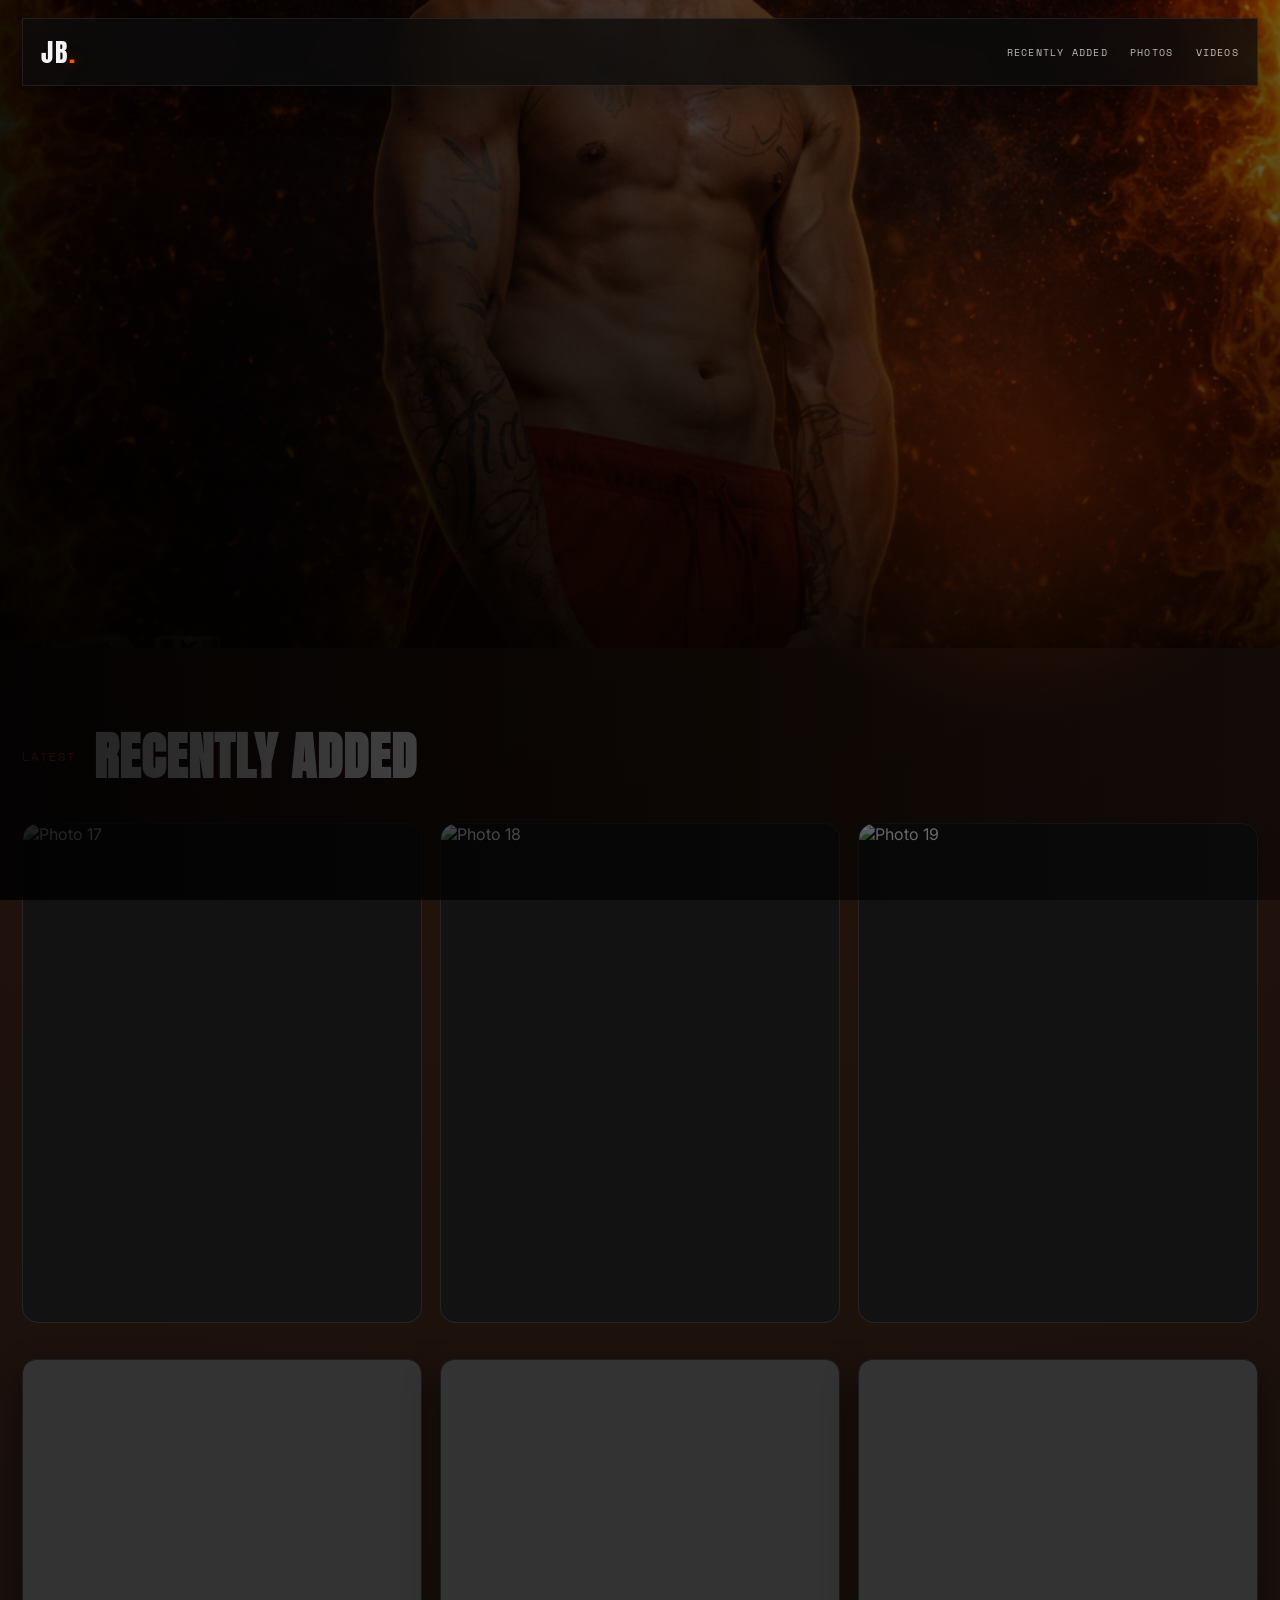
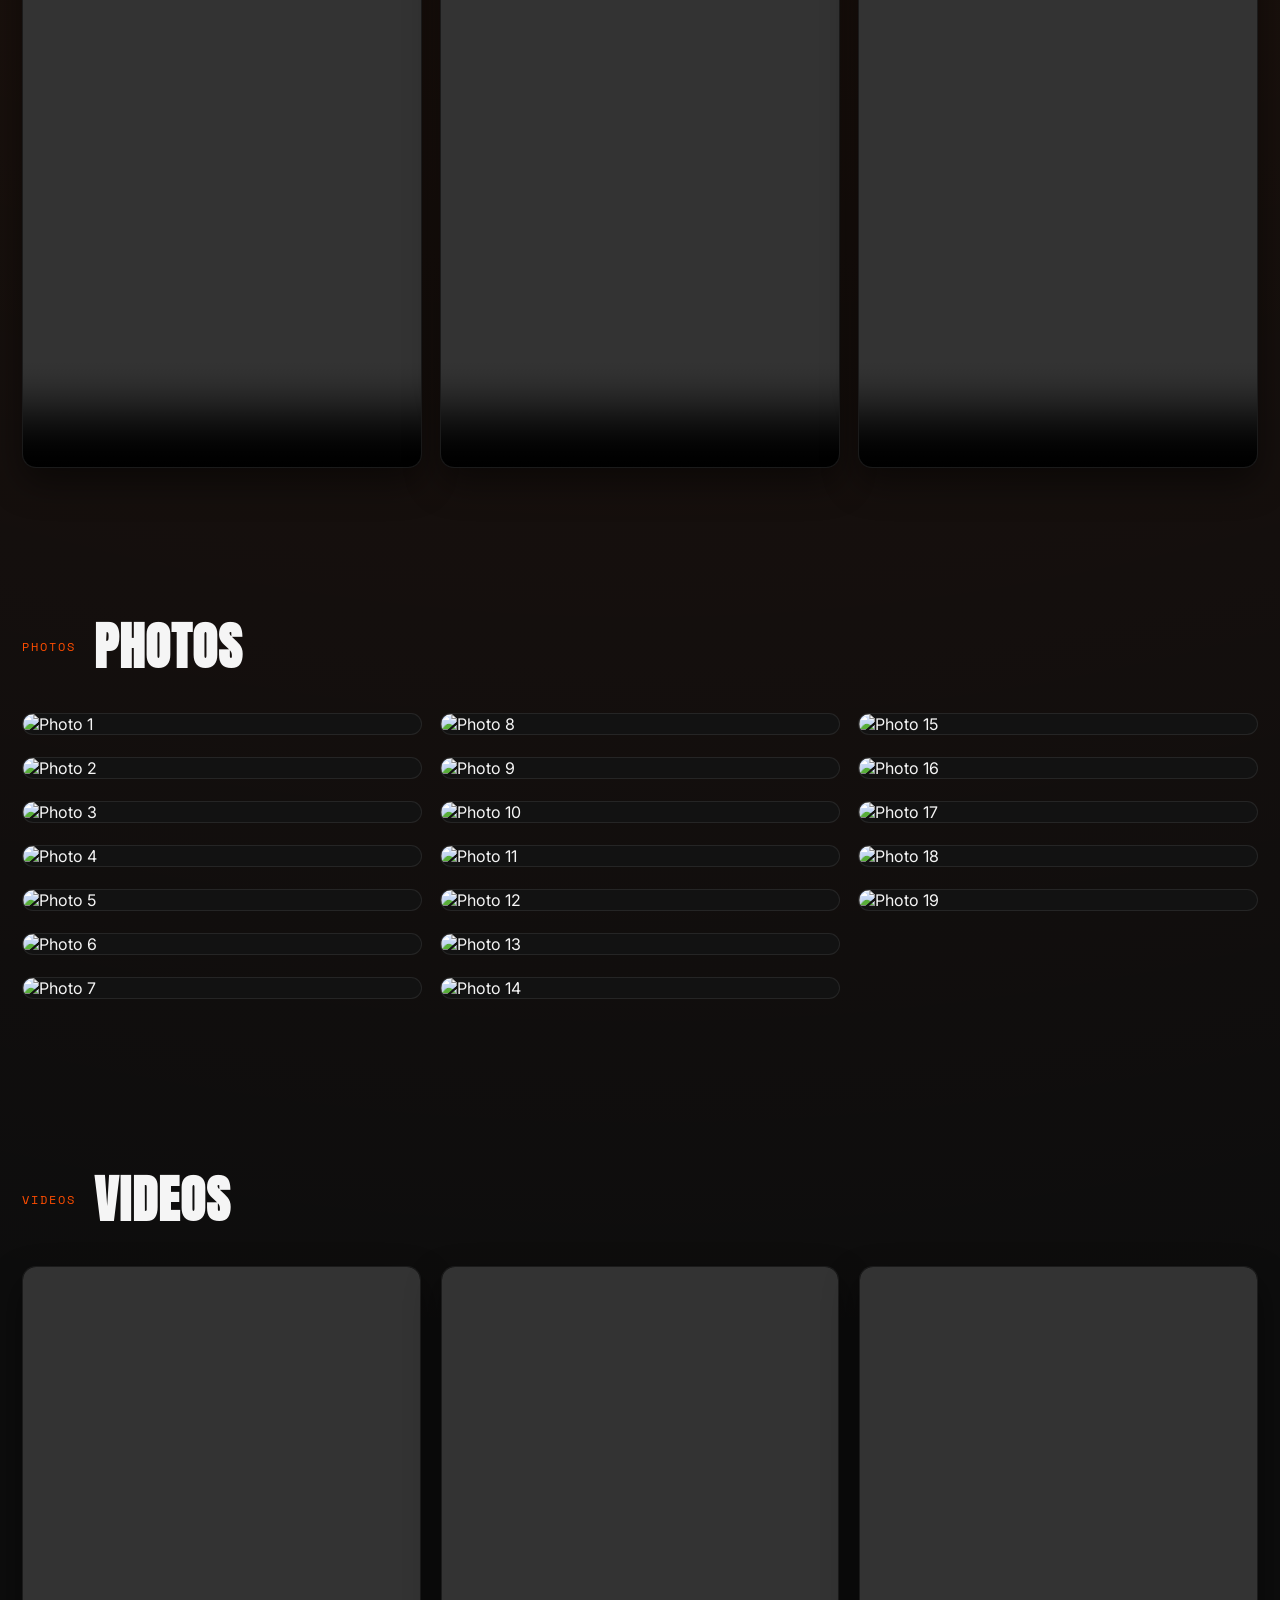
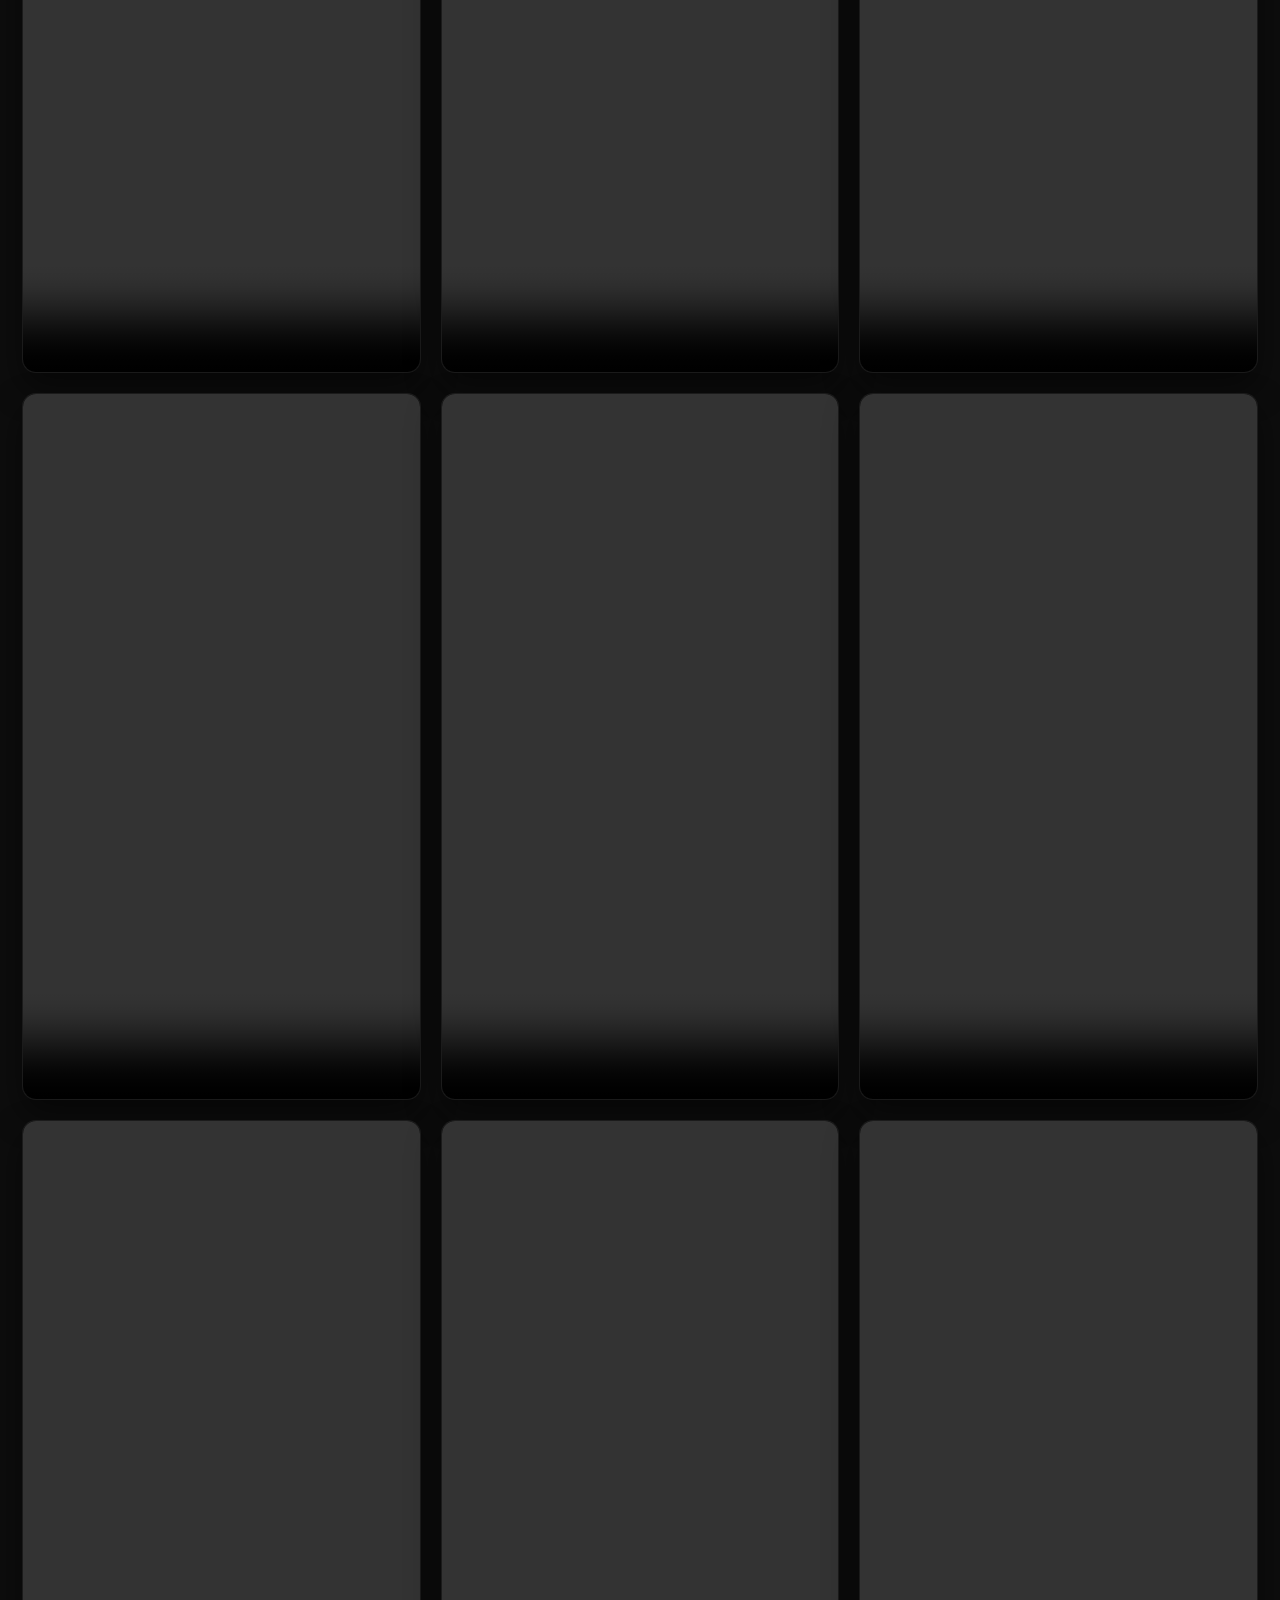
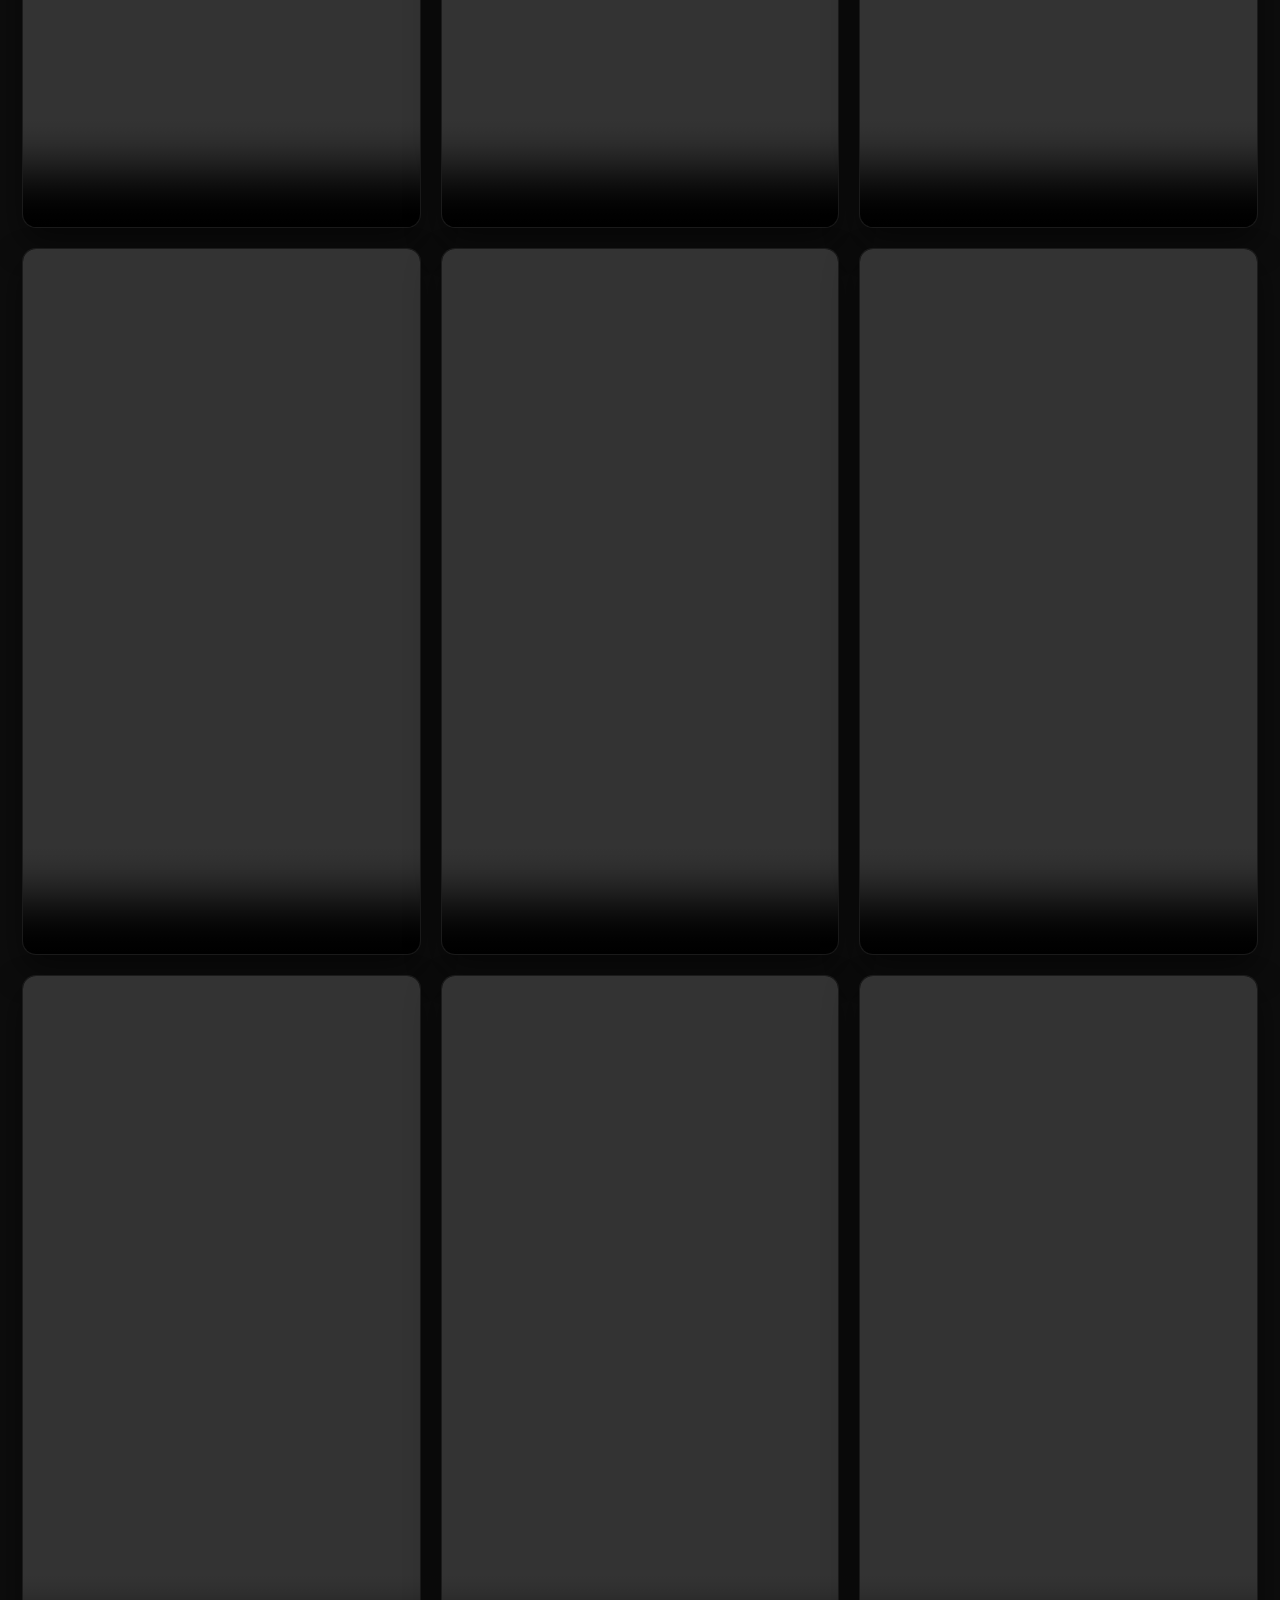
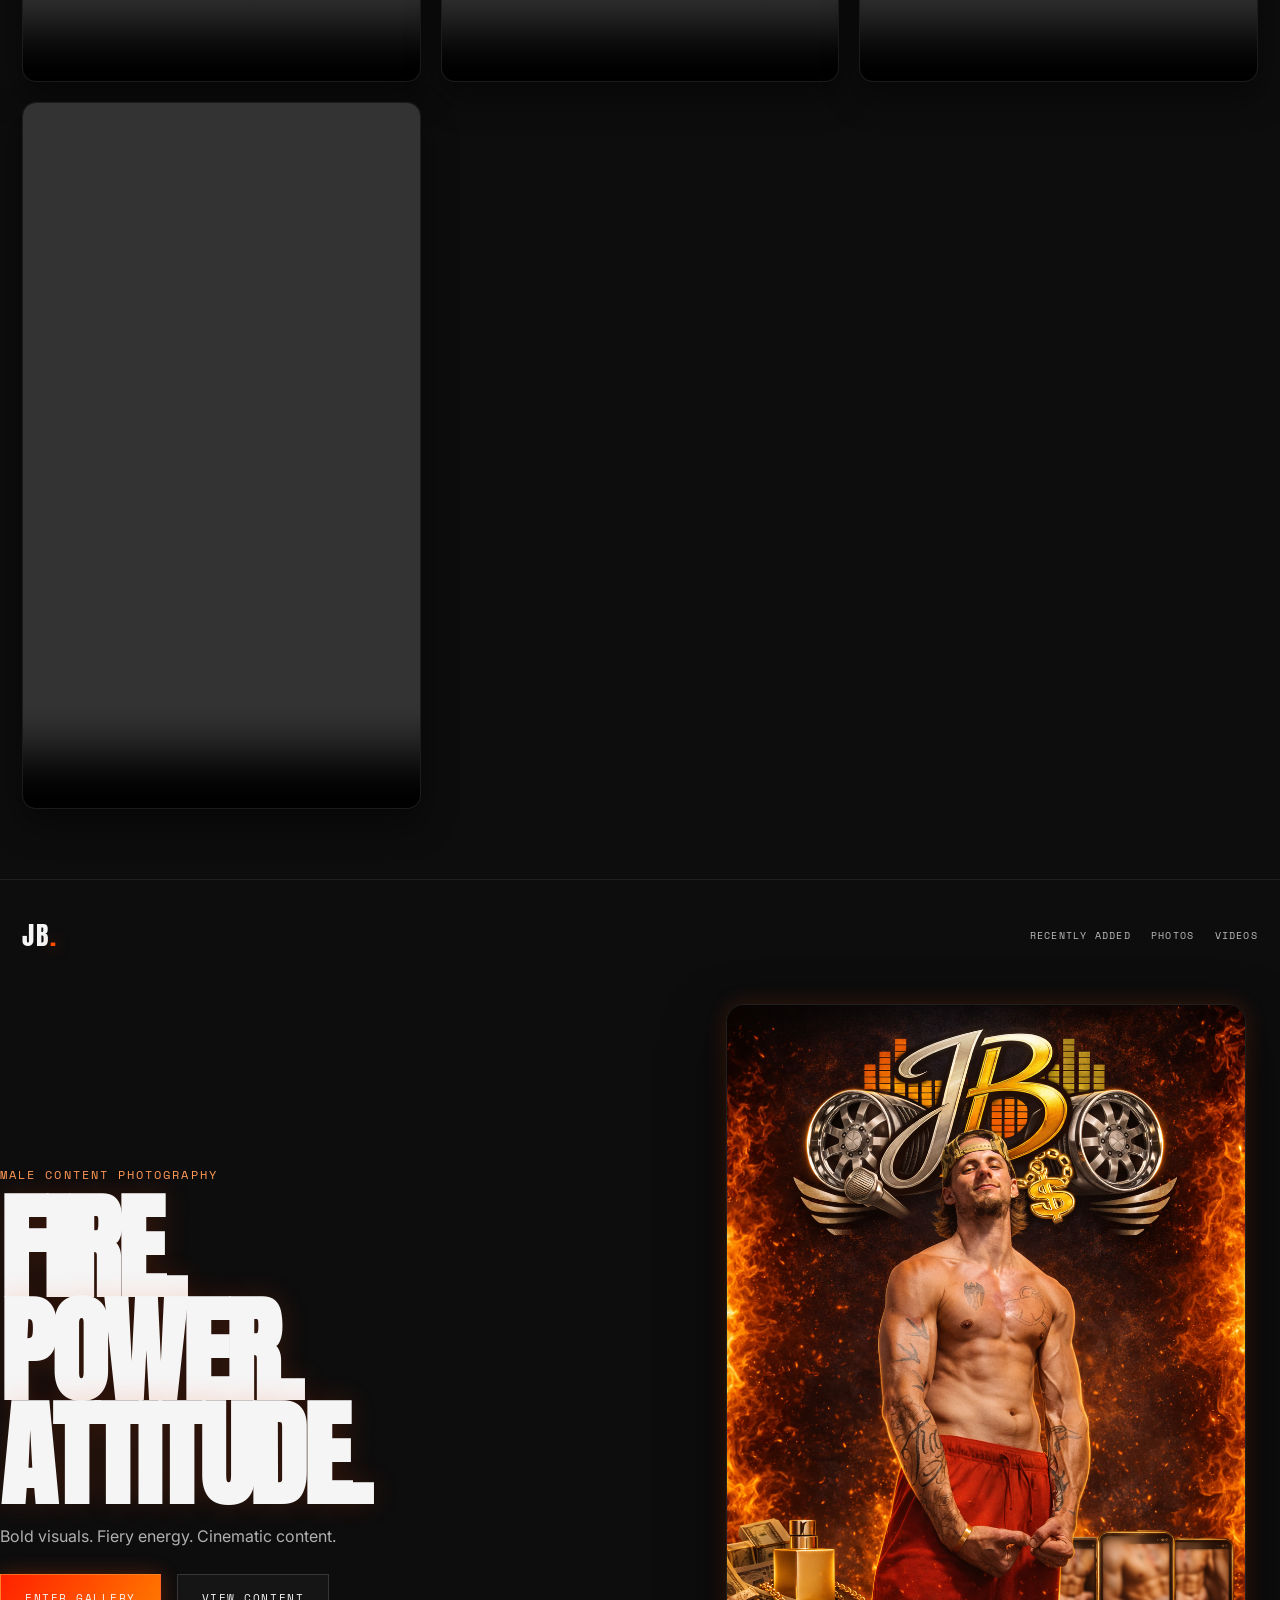
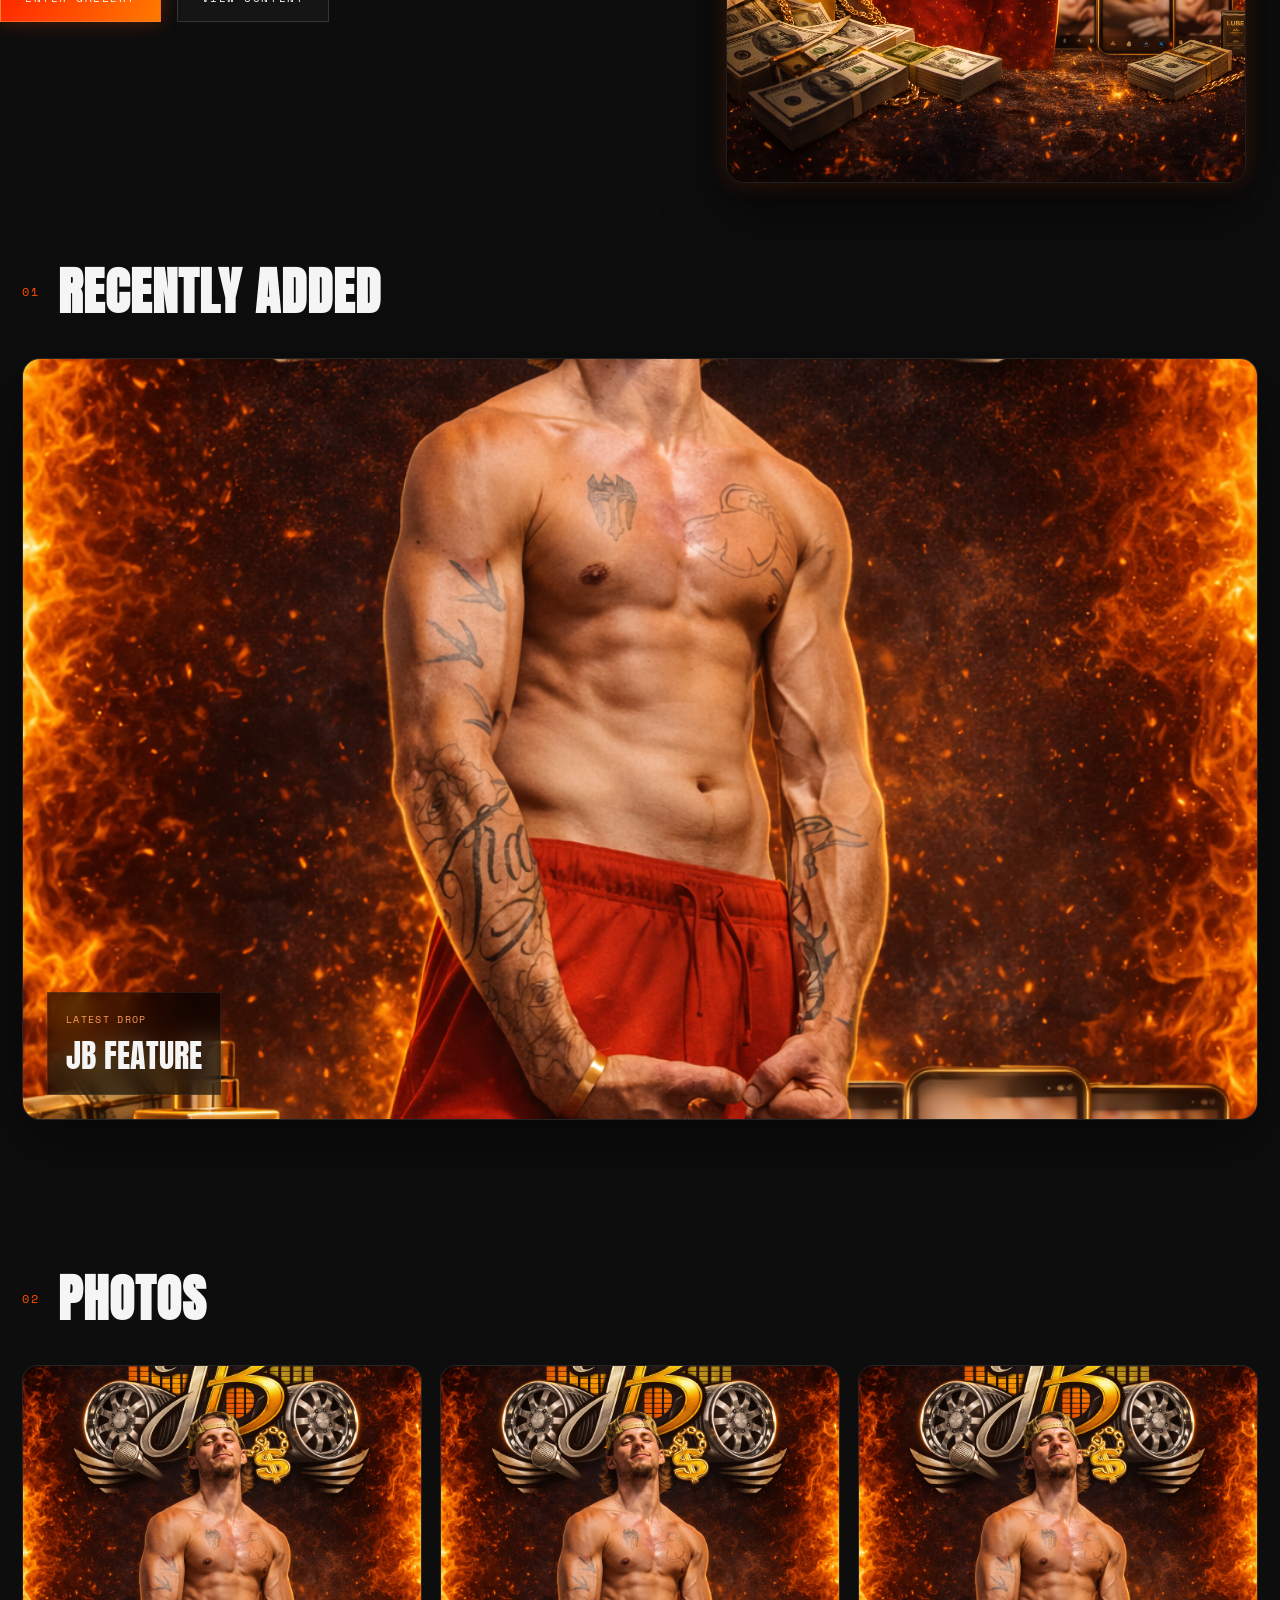
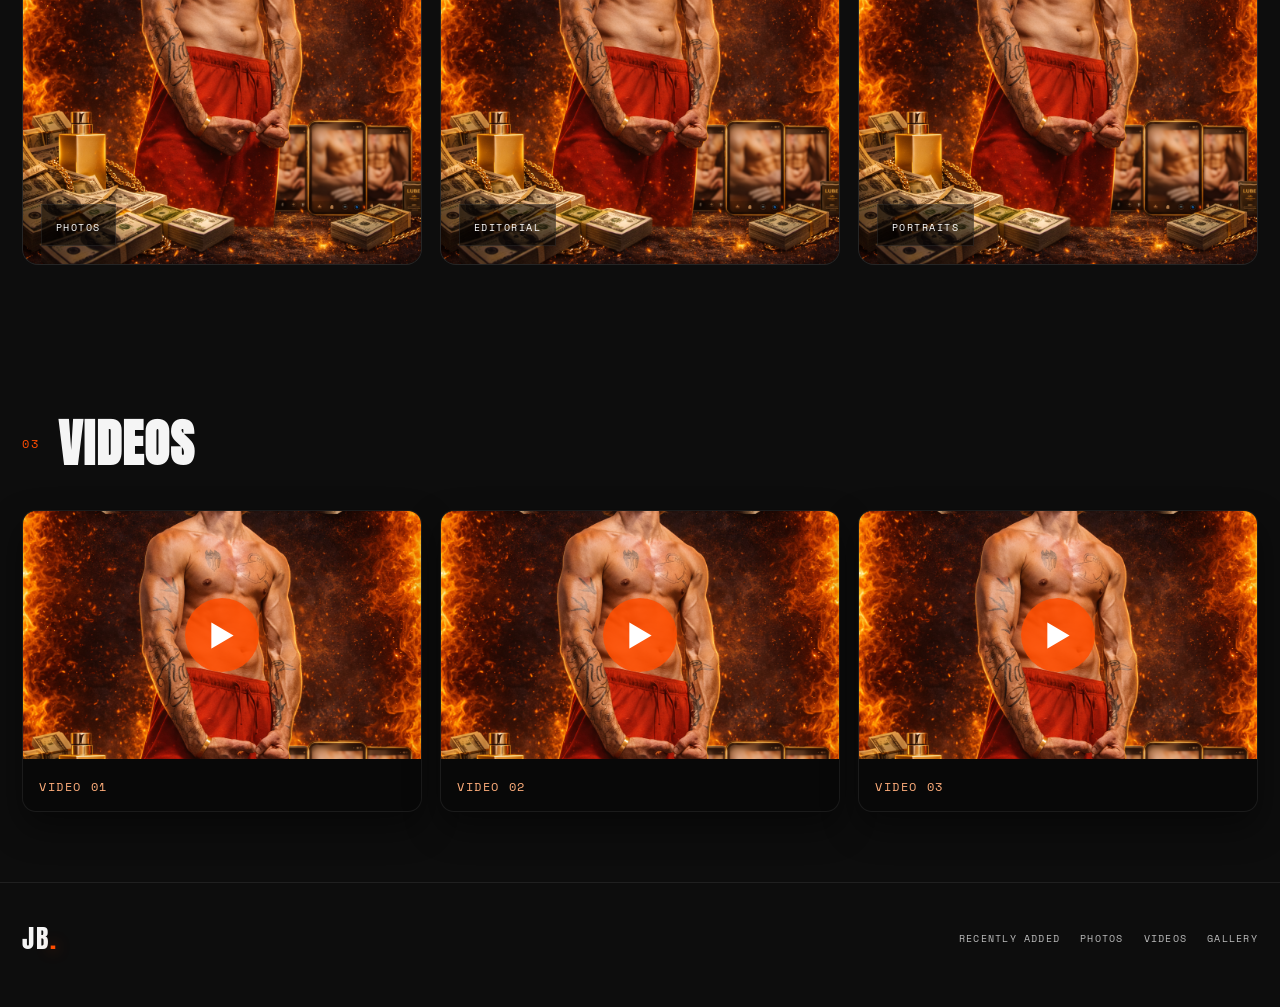
==== commit 639b39a9: "Update index.html" ====
--- a/index.html
+++ b/index.html
@@ -1,9 +1,14 @@
 <!DOCTYPE html>
 <html lang="en">
 <head>
-  <meta charset="UTF-8" />
-  <meta name="viewport" content="width=device-width, initial-scale=1.0" />
-  <title>JB Studio</title>
+  <meta charset="UTF-8">
+
+  <meta
+    name="viewport"
+    content="width=device-width, initial-scale=1.0"
+  >
+
+  <title>JB</title>
 
   <link rel="preconnect" href="https://fonts.googleapis.com">
   <link rel="preconnect" href="https://fonts.gstatic.com" crossorigin>
@@ -11,30 +16,854 @@
   <link
     href="https://fonts.googleapis.com/css2?family=Anton&family=Inter:wght@300;400;500;600;700&family=Space+Mono:wght@400;700&display=swap"
     rel="stylesheet"
-  />
-
-  <link rel="stylesheet" href="styles.css" />
+  >
+
+  <link rel="stylesheet" href="styles.css">
 </head>
+
+
 <body>
 
+  <!-- ============================
+       NAVIGATION
+  ============================= -->
+
   <header class="site-header">
+
     <nav class="navbar">
-      <a href="index.html" class="brand">JB<span>.</span></a>
+
+      <a href="index.html" class="brand">
+        JB<span>.</span>
+      </a>
 
       <div class="nav-links">
-        <a href="index.html" class="active">Home</a>
-        <a href="gallery.html">Gallery</a>
-        <a href="#recently-added">Recently Added</a>
-        <a href="#photos">Photos</a>
-        <a href="#videos">Videos</a>
-      </div>
+
+        <a href="#recently-added">
+          Recently Added
+        </a>
+
+        <a href="#photos">
+          Photos
+        </a>
+
+        <a href="#videos">
+          Videos
+        </a>
+
+      </div>
+
     </nav>
+
   </header>
 
+
+
   <main>
 
-    <section class="hero hero-home">
-      <div class="hero-bg-overlay"></div>
+
+    <!-- ============================
+         MAIN HERO
+    ============================= -->
+
+    <section class="gallery-hero-simple">
+
+      <div class="gallery-hero-overlay"></div>
+
+      <img
+        src="jb-main.png"
+        alt="JB"
+      >
+
+    </section>
+
+
+
+    <!-- ============================
+         RECENTLY ADDED
+    ============================= -->
+
+    <section
+      class="content-section"
+      id="recently-added"
+    >
+
+      <div class="section-header">
+
+        <p class="section-label">
+          LATEST
+        </p>
+
+        <h2>
+          Recently Added
+        </h2>
+
+      </div>
+
+
+      <div class="recent-grid">
+
+
+        <!-- PHOTO 17 -->
+
+        <a
+          href="#lightbox17"
+          class="gallery-card"
+        >
+
+          <img
+            src="photo17.JPG"
+            alt="Photo 17"
+            loading="lazy"
+          >
+
+        </a>
+
+
+
+        <!-- PHOTO 18 -->
+
+        <a
+          href="#lightbox18"
+          class="gallery-card"
+        >
+
+          <img
+            src="photo18.JPG"
+            alt="Photo 18"
+            loading="lazy"
+          >
+
+        </a>
+
+
+
+        <!-- PHOTO 19 -->
+
+        <a
+          href="#lightbox19"
+          class="gallery-card"
+        >
+
+          <img
+            src="photo19.JPG"
+            alt="Photo 19"
+            loading="lazy"
+          >
+
+        </a>
+
+
+
+        <!-- RECENT VIDEO -->
+
+        <div class="video-card">
+
+          <video
+            controls
+            playsinline
+            preload="metadata"
+          >
+
+            <source
+              src="video14.mov"
+              type="video/quicktime"
+            >
+
+          </video>
+
+        </div>
+
+
+
+        <div class="video-card">
+
+          <video
+            controls
+            playsinline
+            preload="metadata"
+          >
+
+            <source
+              src="video15.mov"
+              type="video/quicktime"
+            >
+
+          </video>
+
+        </div>
+
+
+
+        <div class="video-card">
+
+          <video
+            controls
+            playsinline
+            preload="metadata"
+          >
+
+            <source
+              src="video16.mov"
+              type="video/quicktime"
+            >
+
+          </video>
+
+        </div>
+
+      </div>
+
+    </section>
+
+
+
+    <!-- ============================
+         PHOTOS
+    ============================= -->
+
+    <section
+      class="content-section"
+      id="photos"
+    >
+
+      <div class="section-header">
+
+        <p class="section-label">
+          PHOTOS
+        </p>
+
+        <h2>
+          Photos
+        </h2>
+
+      </div>
+
+
+      <div class="masonry-grid">
+
+
+        <a href="#lightbox1" class="gallery-card">
+          <img src="photo1.JPG" alt="Photo 1" loading="lazy">
+        </a>
+
+
+        <a href="#lightbox2" class="gallery-card">
+          <img src="photo2.JPG" alt="Photo 2" loading="lazy">
+        </a>
+
+
+        <a href="#lightbox3" class="gallery-card">
+          <img src="photo3.JPG" alt="Photo 3" loading="lazy">
+        </a>
+
+
+        <a href="#lightbox4" class="gallery-card">
+          <img src="photo4.JPG" alt="Photo 4" loading="lazy">
+        </a>
+
+
+        <a href="#lightbox5" class="gallery-card">
+          <img src="photo5.JPG" alt="Photo 5" loading="lazy">
+        </a>
+
+
+        <a href="#lightbox6" class="gallery-card">
+          <img src="photo6.JPG" alt="Photo 6" loading="lazy">
+        </a>
+
+
+        <a href="#lightbox7" class="gallery-card">
+          <img src="photo7.JPG" alt="Photo 7" loading="lazy">
+        </a>
+
+
+        <a href="#lightbox8" class="gallery-card">
+          <img src="photo8.JPG" alt="Photo 8" loading="lazy">
+        </a>
+
+
+        <a href="#lightbox9" class="gallery-card">
+          <img src="photo9.JPG" alt="Photo 9" loading="lazy">
+        </a>
+
+
+        <a href="#lightbox10" class="gallery-card">
+          <img src="photo10.JPG" alt="Photo 10" loading="lazy">
+        </a>
+
+
+        <a href="#lightbox11" class="gallery-card">
+          <img src="photo11.JPG" alt="Photo 11" loading="lazy">
+        </a>
+
+
+        <a href="#lightbox12" class="gallery-card">
+          <img src="photo12.JPG" alt="Photo 12" loading="lazy">
+        </a>
+
+
+        <a href="#lightbox13" class="gallery-card">
+          <img src="photo13.JPG" alt="Photo 13" loading="lazy">
+        </a>
+
+
+        <a href="#lightbox14" class="gallery-card">
+          <img src="photo14.JPG" alt="Photo 14" loading="lazy">
+        </a>
+
+
+        <a href="#lightbox15" class="gallery-card">
+          <img src="photo15.JPG" alt="Photo 15" loading="lazy">
+        </a>
+
+
+        <a href="#lightbox16" class="gallery-card">
+          <img src="photo16.JPG" alt="Photo 16" loading="lazy">
+        </a>
+
+
+        <a href="#lightbox17" class="gallery-card">
+          <img src="photo17.JPG" alt="Photo 17" loading="lazy">
+        </a>
+
+
+        <a href="#lightbox18" class="gallery-card">
+          <img src="photo18.JPG" alt="Photo 18" loading="lazy">
+        </a>
+
+
+        <a href="#lightbox19" class="gallery-card">
+          <img src="photo19.JPG" alt="Photo 19" loading="lazy">
+        </a>
+
+
+      </div>
+
+    </section>
+
+
+
+    <!-- ============================
+         VIDEOS
+    ============================= -->
+
+    <section
+      class="content-section"
+      id="videos"
+    >
+
+      <div class="section-header">
+
+        <p class="section-label">
+          VIDEOS
+        </p>
+
+        <h2>
+          Videos
+        </h2>
+
+      </div>
+
+
+      <div class="video-gallery">
+
+
+        <!-- VIDEO 1 -->
+
+        <div class="video-card">
+
+          <video
+            controls
+            playsinline
+            preload="metadata"
+          >
+
+            <source
+              src="video1.mp4"
+              type="video/mp4"
+            >
+
+          </video>
+
+        </div>
+
+
+
+        <!-- VIDEO 2 -->
+
+        <div class="video-card">
+
+          <video
+            controls
+            playsinline
+            preload="metadata"
+          >
+
+            <source
+              src="video2.mp4"
+              type="video/mp4"
+            >
+
+          </video>
+
+        </div>
+
+
+
+        <!-- VIDEO 3 -->
+
+        <div class="video-card">
+
+          <video
+            controls
+            playsinline
+            preload="metadata"
+          >
+
+            <source
+              src="video3.mp4"
+              type="video/mp4"
+            >
+
+          </video>
+
+        </div>
+
+
+
+        <!-- VIDEO 4 -->
+
+        <div class="video-card">
+
+          <video
+            controls
+            playsinline
+            preload="metadata"
+          >
+
+            <source
+              src="video4.mp4"
+              type="video/mp4"
+            >
+
+          </video>
+
+        </div>
+
+
+
+        <!-- VIDEO 5 -->
+
+        <div class="video-card">
+
+          <video
+            controls
+            playsinline
+            preload="metadata"
+          >
+
+            <source
+              src="video5.mp4"
+              type="video/mp4"
+            >
+
+          </video>
+
+        </div>
+
+
+
+        <!-- VIDEO 6 -->
+
+        <div class="video-card">
+
+          <video
+            controls
+            playsinline
+            preload="metadata"
+          >
+
+            <source
+              src="video6.mp4"
+              type="video/mp4"
+            >
+
+          </video>
+
+        </div>
+
+
+
+        <!-- VIDEO 7 -->
+
+        <div class="video-card">
+
+          <video
+            controls
+            playsinline
+            preload="metadata"
+          >
+
+            <source
+              src="video7.mp4"
+              type="video/mp4"
+            >
+
+          </video>
+
+        </div>
+
+
+
+        <!-- VIDEO 8 -->
+
+        <div class="video-card">
+
+          <video
+            controls
+            playsinline
+            preload="metadata"
+          >
+
+            <source
+              src="video8.mov"
+              type="video/quicktime"
+            >
+
+          </video>
+
+        </div>
+
+
+
+        <!-- VIDEO 9 -->
+
+        <div class="video-card">
+
+          <video
+            controls
+            playsinline
+            preload="metadata"
+          >
+
+            <source
+              src="video9.mp4"
+              type="video/mp4"
+            >
+
+          </video>
+
+        </div>
+
+
+
+        <!-- VIDEO 10 -->
+
+        <div class="video-card">
+
+          <video
+            controls
+            playsinline
+            preload="metadata"
+          >
+
+            <source
+              src="video10.MOV"
+              type="video/quicktime"
+            >
+
+          </video>
+
+        </div>
+
+
+
+        <!-- VIDEO 11 -->
+
+        <div class="video-card">
+
+          <video
+            controls
+            playsinline
+            preload="metadata"
+          >
+
+            <source
+              src="video11.MOV"
+              type="video/quicktime"
+            >
+
+          </video>
+
+        </div>
+
+
+
+        <!-- VIDEO 12 -->
+
+        <div class="video-card">
+
+          <video
+            controls
+            playsinline
+            preload="metadata"
+          >
+
+            <source
+              src="video12.MOV"
+              type="video/quicktime"
+            >
+
+          </video>
+
+        </div>
+
+
+
+        <!-- VIDEO 13 -->
+
+        <div class="video-card">
+
+          <video
+            controls
+            playsinline
+            preload="metadata"
+          >
+
+            <source
+              src="video13.MOV"
+              type="video/quicktime"
+            >
+
+          </video>
+
+        </div>
+
+
+
+        <!-- VIDEO 14 -->
+
+        <div class="video-card">
+
+          <video
+            controls
+            playsinline
+            preload="metadata"
+          >
+
+            <source
+              src="video14.mov"
+              type="video/quicktime"
+            >
+
+          </video>
+
+        </div>
+
+
+
+        <!-- VIDEO 15 -->
+
+        <div class="video-card">
+
+          <video
+            controls
+            playsinline
+            preload="metadata"
+          >
+
+            <source
+              src="video15.mov"
+              type="video/quicktime"
+            >
+
+          </video>
+
+        </div>
+
+
+
+        <!-- VIDEO 16 -->
+
+        <div class="video-card">
+
+          <video
+            controls
+            playsinline
+            preload="metadata"
+          >
+
+            <source
+              src="video16.mov"
+              type="video/quicktime"
+            >
+
+          </video>
+
+        </div>
+
+
+      </div>
+
+    </section>
+
+
+
+
+    <!-- ============================
+         PHOTO LIGHTBOXES
+    ============================= -->
+
+    <div id="lightbox1" class="lightbox">
+      <a href="#photos" class="lightbox-bg"></a>
+      <img src="photo1.JPG" alt="Photo 1">
+      <a href="#photos" class="lightbox-close">×</a>
+    </div>
+
+    <div id="lightbox2" class="lightbox">
+      <a href="#photos" class="lightbox-bg"></a>
+      <img src="photo2.JPG" alt="Photo 2">
+      <a href="#photos" class="lightbox-close">×</a>
+    </div>
+
+    <div id="lightbox3" class="lightbox">
+      <a href="#photos" class="lightbox-bg"></a>
+      <img src="photo3.JPG" alt="Photo 3">
+      <a href="#photos" class="lightbox-close">×</a>
+    </div>
+
+    <div id="lightbox4" class="lightbox">
+      <a href="#photos" class="lightbox-bg"></a>
+      <img src="photo4.JPG" alt="Photo 4">
+      <a href="#photos" class="lightbox-close">×</a>
+    </div>
+
+    <div id="lightbox5" class="lightbox">
+      <a href="#photos" class="lightbox-bg"></a>
+      <img src="photo5.JPG" alt="Photo 5">
+      <a href="#photos" class="lightbox-close">×</a>
+    </div>
+
+    <div id="lightbox6" class="lightbox">
+      <a href="#photos" class="lightbox-bg"></a>
+      <img src="photo6.JPG" alt="Photo 6">
+      <a href="#photos" class="lightbox-close">×</a>
+    </div>
+
+    <div id="lightbox7" class="lightbox">
+      <a href="#photos" class="lightbox-bg"></a>
+      <img src="photo7.JPG" alt="Photo 7">
+      <a href="#photos" class="lightbox-close">×</a>
+    </div>
+
+    <div id="lightbox8" class="lightbox">
+      <a href="#photos" class="lightbox-bg"></a>
+      <img src="photo8.JPG" alt="Photo 8">
+      <a href="#photos" class="lightbox-close">×</a>
+    </div>
+
+    <div id="lightbox9" class="lightbox">
+      <a href="#photos" class="lightbox-bg"></a>
+      <img src="photo9.JPG" alt="Photo 9">
+      <a href="#photos" class="lightbox-close">×</a>
+    </div>
+
+    <div id="lightbox10" class="lightbox">
+      <a href="#photos" class="lightbox-bg"></a>
+      <img src="photo10.JPG" alt="Photo 10">
+      <a href="#photos" class="lightbox-close">×</a>
+    </div>
+
+    <div id="lightbox11" class="lightbox">
+      <a href="#photos" class="lightbox-bg"></a>
+      <img src="photo11.JPG" alt="Photo 11">
+      <a href="#photos" class="lightbox-close">×</a>
+    </div>
+
+    <div id="lightbox12" class="lightbox">
+      <a href="#photos" class="lightbox-bg"></a>
+      <img src="photo12.JPG" alt="Photo 12">
+      <a href="#photos" class="lightbox-close">×</a>
+    </div>
+
+    <div id="lightbox13" class="lightbox">
+      <a href="#photos" class="lightbox-bg"></a>
+      <img src="photo13.JPG" alt="Photo 13">
+      <a href="#photos" class="lightbox-close">×</a>
+    </div>
+
+    <div id="lightbox14" class="lightbox">
+      <a href="#photos" class="lightbox-bg"></a>
+      <img src="photo14.JPG" alt="Photo 14">
+      <a href="#photos" class="lightbox-close">×</a>
+    </div>
+
+    <div id="lightbox15" class="lightbox">
+      <a href="#photos" class="lightbox-bg"></a>
+      <img src="photo15.JPG" alt="Photo 15">
+      <a href="#photos" class="lightbox-close">×</a>
+    </div>
+
+    <div id="lightbox16" class="lightbox">
+      <a href="#photos" class="lightbox-bg"></a>
+      <img src="photo16.JPG" alt="Photo 16">
+      <a href="#photos" class="lightbox-close">×</a>
+    </div>
+
+    <div id="lightbox17" class="lightbox">
+      <a href="#photos" class="lightbox-bg"></a>
+      <img src="photo17.JPG" alt="Photo 17">
+      <a href="#photos" class="lightbox-close">×</a>
+    </div>
+
+    <div id="lightbox18" class="lightbox">
+      <a href="#photos" class="lightbox-bg"></a>
+      <img src="photo18.JPG" alt="Photo 18">
+      <a href="#photos" class="lightbox-close">×</a>
+    </div>
+
+    <div id="lightbox19" class="lightbox">
+      <a href="#photos" class="lightbox-bg"></a>
+      <img src="photo19.JPG" alt="Photo 19">
+      <a href="#photos" class="lightbox-close">×</a>
+    </div>
+
+
+
+
+    <!-- ============================
+         FOOTER
+    ============================= -->
+
+    <footer class="footer">
+
+      <a href="#top" class="footer-logo">
+        JB<span>.</span>
+      </a>
+
+      <div class="footer-links">
+
+        <a href="#recently-added">
+          Recently Added
+        </a>
+
+        <a href="#photos">
+          Photos
+        </a>
+
+        <a href="#videos">
+          Videos
+        </a>
+
+      </div>
+
+    </footer>
+
+
+  </main>
+
+</body>
+</html>      <div class="hero-bg-overlay"></div>
 
       <div class="hero-inner">
         <div class="hero-text">
--- a/styles.css
+++ b/styles.css
@@ -1,42 +1,18 @@
-/* ==========================================================
-   INFERNO STUDIO
-   Global Styles
-========================================================== */
-
-
-/* ==========================================================
-   ROOT
-========================================================== */
-
 :root {
-  --black: #050505;
-  --charcoal: #0d0d0d;
-  --charcoal-light: #151515;
-  --smoke: #222222;
-  --smoke-light: #333333;
-
-  --white: #f8f5f2;
-  --off-white: #eae5df;
-  --gray: #aaa39e;
-  --gray-dark: #716b67;
-
-  --ember: #ff4d00;
-  --orange: #ff6a00;
-  --amber: #ff9d2e;
-  --fire-red: #e21a08;
-  --deep-red: #7a0a00;
-
-  --font-display: "Anton", Impact, sans-serif;
-  --font-body: "Inter", Arial, sans-serif;
-  --font-mono: "Space Mono", monospace;
-
-  --transition: 0.35s cubic-bezier(0.19, 1, 0.22, 1);
-}
-
-
-/* ==========================================================
-   RESET
-========================================================== */
+  --bg: #0d0d0d;
+  --bg-soft: #171717;
+  --bg-card: #121212;
+  --text: #f5f5f5;
+  --muted: #b0b0b0;
+  --accent: #ff4d00;
+  --accent-2: #ff7a00;
+  --accent-3: #ff2200;
+  --border: rgba(255,255,255,0.08);
+
+  --display: "Anton", sans-serif;
+  --body: "Inter", sans-serif;
+  --mono: "Space Mono", monospace;
+}
 
 * {
   margin: 0;
@@ -50,1875 +26,684 @@
 
 body {
   background:
-    radial-gradient(
-      circle at 50% 0%,
-      rgba(255, 70, 0, 0.04),
-      transparent 35%
-    ),
-    var(--charcoal);
-
-  color: var(--white);
-  font-family: var(--font-body);
-  line-height: 1.6;
+    radial-gradient(circle at top, rgba(255,77,0,0.12), transparent 28%),
+    #0d0d0d;
+  color: var(--text);
+  font-family: var(--body);
   overflow-x: hidden;
 }
 
-body::selection {
-  background: var(--ember);
-  color: #000;
+img {
+  display: block;
+  width: 100%;
 }
 
 a {
+  text-decoration: none;
   color: inherit;
-  text-decoration: none;
-}
-
-img {
-  max-width: 100%;
-  display: block;
-}
-
-
-/* ==========================================================
-   GLOBAL GRAIN
-========================================================== */
-
-body::before {
-  content: "";
-  position: fixed;
-  inset: 0;
-  z-index: 9999;
-  pointer-events: none;
-
-  opacity: 0.055;
-
-  background-image:
-    repeating-radial-gradient(
-      circle at 0 0,
-      transparent 0,
-      rgba(255,255,255,0.2) 1px,
-      transparent 2px
-    );
-
-  background-size: 5px 5px;
-  mix-blend-mode: overlay;
-}
-
-
-/* ==========================================================
-   GLOBAL NAVIGATION
-========================================================== */
-
+}
+
+/* Header */
 .site-header {
   position: fixed;
   top: 0;
   left: 0;
   width: 100%;
-
-  z-index: 1000;
-
-  padding: 22px clamp(18px, 4vw, 70px);
-
-  pointer-events: none;
+  z-index: 999;
+  padding: 18px 22px;
 }
 
 .navbar {
-  max-width: 1500px;
+  max-width: 1400px;
   margin: auto;
-
   display: flex;
   align-items: center;
   justify-content: space-between;
-
+  background: rgba(12,12,12,0.78);
+  backdrop-filter: blur(12px);
+  border: 1px solid var(--border);
   padding: 14px 18px;
-
-  border: 1px solid rgba(255,255,255,0.08);
-
-  background:
-    linear-gradient(
-      135deg,
-      rgba(12,12,12,0.88),
-      rgba(20,20,20,0.55)
-    );
-
-  backdrop-filter: blur(18px);
-  -webkit-backdrop-filter: blur(18px);
-
-  box-shadow:
-    0 18px 50px rgba(0,0,0,0.35),
-    inset 0 0 25px rgba(255,77,0,0.025);
-
-  pointer-events: auto;
+  box-shadow: 0 12px 35px rgba(0,0,0,0.35);
 }
 
 .brand,
 .footer-logo {
-  font-family: var(--font-display);
-  font-size: 1.55rem;
+  font-family: var(--display);
+  font-size: 1.6rem;
   letter-spacing: 0.08em;
 }
 
 .brand span,
 .footer-logo span {
-  color: var(--ember);
-  text-shadow:
-    0 0 10px rgba(255,77,0,0.7),
-    0 0 25px rgba(255,77,0,0.3);
+  color: var(--accent);
+  text-shadow: 0 0 14px rgba(255,77,0,0.7);
 }
 
 .nav-links {
   display: flex;
-  gap: clamp(20px, 4vw, 52px);
+  gap: 22px;
+  flex-wrap: wrap;
 }
 
 .nav-links a {
-  position: relative;
-
-  color: rgba(255,255,255,0.68);
-
-  font-family: var(--font-mono);
-  font-size: 0.68rem;
-  letter-spacing: 0.15em;
+  font-family: var(--mono);
+  font-size: 0.65rem;
+  letter-spacing: 0.12em;
   text-transform: uppercase;
-
-  transition: var(--transition);
-}
-
-.nav-links a::after {
-  content: "";
-
-  position: absolute;
-  bottom: -5px;
-  left: 0;
-
-  width: 0;
-  height: 1px;
-
-  background: var(--ember);
-
-  box-shadow:
-    0 0 7px var(--ember),
-    0 0 15px rgba(255,77,0,0.7);
-
-  transition: var(--transition);
+  color: rgba(255,255,255,0.72);
+  transition: 0.3s ease;
 }
 
 .nav-links a:hover,
 .nav-links a.active {
   color: white;
-}
-
-.nav-links a:hover::after,
-.nav-links a.active::after {
-  width: 100%;
-}
-
-
-/* ==========================================================
-   EYEBROW TEXT
-========================================================== */
-
-.eyebrow {
-  color: var(--amber);
-
-  font-family: var(--font-mono);
-  font-size: clamp(0.62rem, 1vw, 0.76rem);
-
-  letter-spacing: 0.2em;
-  text-transform: uppercase;
-}
-
-
-/* ==========================================================
-   HOME HERO
-========================================================== */
-
-.hero {
+  text-shadow: 0 0 12px rgba(255,77,0,0.45);
+}
+
+/* Hero */
+.hero-home {
   min-height: 100vh;
-
   position: relative;
-
-  display: flex;
-  align-items: flex-end;
-
+  padding: 140px 22px 80px;
+  display: flex;
+  align-items: center;
   overflow: hidden;
-
-  padding:
-    clamp(150px, 20vh, 220px)
-    clamp(22px, 7vw, 110px)
-    clamp(70px, 10vh, 115px);
-}
-
-
-.hero-background {
+}
+
+.hero-bg-overlay {
   position: absolute;
   inset: 0;
-
-  /*
-     Replace this URL with your own fire portrait,
-     for example:
-
-     background-image: url("./images/hero.jpg");
-  */
-
-  background-image:
-    linear-gradient(
-      90deg,
-      rgba(0,0,0,0.82) 0%,
-      rgba(0,0,0,0.35) 46%,
-      rgba(0,0,0,0.15) 70%,
-      rgba(0,0,0,0.6) 100%
-    ),
-    url("https://images.unsplash.com/photo-1506794778202-cad84cf45f1d?auto=format&fit=crop&w=2000&q=95");
-
-  background-size: cover;
-  background-position: center 30%;
-
-  transform: scale(1.03);
-
-  animation: heroBreath 10s ease-in-out infinite alternate;
-}
-
-
-.hero-fire-overlay {
+  background:
+    radial-gradient(circle at 80% 50%, rgba(255,77,0,0.18), transparent 25%),
+    linear-gradient(to right, rgba(0,0,0,0.88), rgba(0,0,0,0.45));
+  z-index: 1;
+}
+
+.hero-inner {
+  position: relative;
+  z-index: 2;
+  max-width: 1400px;
+  margin: auto;
+  width: 100%;
+  display: grid;
+  grid-template-columns: 1.05fr 0.95fr;
+  gap: 40px;
+  align-items: center;
+}
+
+.hero-text h1 {
+  font-family: var(--display);
+  font-size: clamp(4rem, 9vw, 8rem);
+  line-height: 0.9;
+  letter-spacing: -0.03em;
+  text-transform: uppercase;
+  text-shadow: 0 0 28px rgba(255,77,0,0.16);
+}
+
+.eyebrow {
+  font-family: var(--mono);
+  font-size: 0.72rem;
+  letter-spacing: 0.18em;
+  color: #ff9a56;
+  margin-bottom: 14px;
+}
+
+.hero-subtitle {
+  color: var(--muted);
+  font-size: 1rem;
+  margin-top: 18px;
+  max-width: 520px;
+}
+
+.hero-buttons {
+  margin-top: 28px;
+  display: flex;
+  gap: 16px;
+  flex-wrap: wrap;
+}
+
+.fire-button,
+.ghost-button {
+  display: inline-flex;
+  align-items: center;
+  justify-content: center;
+  padding: 15px 24px;
+  font-family: var(--mono);
+  font-size: 0.68rem;
+  letter-spacing: 0.14em;
+  text-transform: uppercase;
+  transition: 0.35s ease;
+}
+
+.fire-button {
+  background: linear-gradient(120deg, var(--accent-3), var(--accent), var(--accent-2));
+  border: 1px solid rgba(255,140,60,0.6);
+  box-shadow: 0 0 20px rgba(255,77,0,0.28);
+}
+
+.fire-button:hover {
+  transform: translateY(-2px);
+  box-shadow: 0 0 20px rgba(255,77,0,0.55), 0 0 60px rgba(255,77,0,0.25);
+}
+
+.ghost-button {
+  border: 1px solid rgba(255,255,255,0.14);
+  background: rgba(255,255,255,0.03);
+}
+
+.ghost-button:hover {
+  border-color: rgba(255,77,0,0.5);
+  box-shadow: 0 0 16px rgba(255,77,0,0.22);
+}
+
+.hero-image-wrap {
+  display: flex;
+  justify-content: center;
+}
+
+.hero-image {
+  max-width: 520px;
+  width: 100%;
+  border-radius: 18px;
+  border: 1px solid rgba(255,255,255,0.08);
+  box-shadow:
+    0 0 22px rgba(255,77,0,0.18),
+    0 25px 60px rgba(0,0,0,0.55);
+}
+
+/* Sections */
+.content-section {
+  max-width: 1400px;
+  margin: auto;
+  padding: 70px 22px;
+}
+
+.section-header {
+  display: flex;
+  align-items: center;
+  gap: 18px;
+  margin-bottom: 28px;
+}
+
+.section-label {
+  font-family: var(--mono);
+  font-size: 0.75rem;
+  color: var(--accent);
+  letter-spacing: 0.16em;
+}
+
+.section-header h2 {
+  font-family: var(--display);
+  font-size: clamp(2rem, 4vw, 3.4rem);
+  letter-spacing: 0.02em;
+  text-transform: uppercase;
+}
+
+/* Recently Added */
+.large-feature {
+  position: relative;
+  overflow: hidden;
+  border-radius: 18px;
+  background: var(--bg-card);
+  border: 1px solid var(--border);
+  box-shadow: 0 20px 60px rgba(0,0,0,0.45);
+}
+
+.large-feature img {
+  width: 100%;
+  max-height: 760px;
+  object-fit: cover;
+}
+
+.featured-overlay {
+  position: absolute;
+  left: 24px;
+  bottom: 24px;
+  background: rgba(0,0,0,0.62);
+  backdrop-filter: blur(10px);
+  padding: 14px 18px;
+  border: 1px solid rgba(255,255,255,0.08);
+}
+
+.featured-overlay span {
+  font-family: var(--mono);
+  font-size: 0.6rem;
+  letter-spacing: 0.14em;
+  color: #ff9a56;
+}
+
+.featured-overlay h3 {
+  font-family: var(--display);
+  font-size: 2rem;
+  font-weight: 400;
+  margin-top: 4px;
+}
+
+/* Photo cards */
+.media-grid {
+  display: grid;
+  grid-template-columns: repeat(3, 1fr);
+  gap: 18px;
+}
+
+.media-card {
+  position: relative;
+  overflow: hidden;
+  border-radius: 16px;
+  border: 1px solid var(--border);
+  background: var(--bg-card);
+  transition: 0.35s ease;
+}
+
+.media-card img {
+  aspect-ratio: 4 / 5;
+  object-fit: cover;
+  transition: 0.4s ease;
+}
+
+.media-card:hover {
+  transform: translateY(-4px) scale(1.01);
+  box-shadow: 0 0 22px rgba(255,77,0,0.28);
+}
+
+.media-card:hover img {
+  transform: scale(1.04);
+}
+
+.media-overlay {
+  position: absolute;
+  left: 18px;
+  bottom: 18px;
+  background: rgba(0,0,0,0.55);
+  padding: 10px 14px;
+  border: 1px solid rgba(255,255,255,0.08);
+}
+
+.media-overlay span {
+  font-family: var(--mono);
+  font-size: 0.65rem;
+  letter-spacing: 0.14em;
+  color: white;
+}
+
+/* Videos */
+.video-grid {
+  display: grid;
+  grid-template-columns: repeat(3, 1fr);
+  gap: 18px;
+}
+
+.video-card {
+  background: var(--bg-card);
+  border: 1px solid var(--border);
+  border-radius: 16px;
+  overflow: hidden;
+  transition: 0.35s ease;
+}
+
+.video-card:hover {
+  transform: translateY(-4px);
+  box-shadow: 0 0 22px rgba(255,77,0,0.25);
+}
+
+.video-thumb {
+  position: relative;
+}
+
+.video-thumb img {
+  aspect-ratio: 16 / 10;
+  object-fit: cover;
+}
+
+.play-button {
   position: absolute;
   inset: 0;
-
-  background:
-    radial-gradient(
-      ellipse at 80% 85%,
-      rgba(255,77,0,0.4),
-      transparent 25%
-    ),
-
-    radial-gradient(
-      ellipse at 67% 92%,
-      rgba(255,126,0,0.25),
-      transparent 20%
-    ),
-
-    linear-gradient(
-      to top,
-      rgba(119,8,0,0.5),
-      transparent 32%
-    );
-
-  mix-blend-mode: screen;
-
-  animation: firePulse 4s infinite alternate;
-}
-
-
-.hero-vignette {
+  margin: auto;
+  width: 74px;
+  height: 74px;
+  border-radius: 50%;
+  background: rgba(255,77,0,0.88);
+  color: white;
+  display: flex;
+  align-items: center;
+  justify-content: center;
+  font-size: 1.8rem;
+  box-shadow: 0 0 22px rgba(255,77,0,0.4);
+}
+
+.video-info {
+  padding: 16px;
+}
+
+.video-info span {
+  font-family: var(--mono);
+  font-size: 0.72rem;
+  letter-spacing: 0.14em;
+  color: #ffae7b;
+}
+
+/* Gallery hero */
+.gallery-hero-simple {
+  position: relative;
+  height: 72vh;
+  min-height: 520px;
+  overflow: hidden;
+  display: flex;
+  align-items: center;
+  justify-content: center;
+}
+
+.gallery-hero-simple img {
+  width: 100%;
+  height: 100%;
+  object-fit: cover;
+}
+
+.gallery-hero-overlay {
   position: absolute;
   inset: 0;
-
   background:
-    linear-gradient(
-      to bottom,
-      rgba(0,0,0,0.65),
-      transparent 25%,
-      transparent 65%,
-      rgba(0,0,0,0.85)
-    ),
-
-    radial-gradient(
-      ellipse at center,
-      transparent 40%,
-      rgba(0,0,0,0.7) 100%
-    );
-}
-
-
-.hero-content {
-  position: relative;
-  z-index: 5;
-
-  max-width: 1000px;
-}
-
-
-.hero-title {
-  max-width: 900px;
-
-  margin-top: 15px;
-
-  font-family: var(--font-display);
-
-  font-size: clamp(4.3rem, 11vw, 10.5rem);
-  font-weight: 400;
-
-  line-height: 0.82;
-
-  letter-spacing: -0.025em;
-
-  text-transform: uppercase;
-
-  color: var(--white);
-
-  text-shadow:
-    0 4px 15px rgba(0,0,0,0.75),
-    0 0 40px rgba(255,255,255,0.04);
-}
-
-
-.hero-title span {
-  display: block;
-
-  color: transparent;
-
-  -webkit-text-stroke: 2px rgba(255,98,22,0.9);
-
-  text-shadow:
-    0 0 10px rgba(255,77,0,0.55),
-    0 0 35px rgba(255,42,0,0.22);
-
-  animation: titleFlicker 6s infinite;
-}
-
-
-.hero-copy {
-  max-width: 590px;
-
-  margin-top: 28px;
-
-  color: rgba(255,255,255,0.72);
-
-  font-size: clamp(0.95rem, 1.5vw, 1.12rem);
-  font-weight: 300;
-
-  line-height: 1.85;
-}
-
-
-.hero-actions {
-  display: flex;
-  align-items: center;
-  gap: 30px;
-
-  margin-top: 34px;
-}
-
-
-/* ==========================================================
-   FIRE BUTTON
-========================================================== */
-
-.fire-button {
-  position: relative;
-
-  display: inline-flex;
-  align-items: center;
-  justify-content: center;
-
-  padding: 17px 28px;
-
-  overflow: hidden;
-
-  border: 1px solid rgba(255,105,25,0.8);
-
-  background:
-    linear-gradient(
-      120deg,
-      #aa1600,
-      #ff4d00,
-      #ff7800
-    );
-
-  box-shadow:
-    0 0 20px rgba(255,77,0,0.25),
-    inset 0 0 20px rgba(255,199,82,0.08);
-
-  font-family: var(--font-mono);
-  font-size: 0.7rem;
-  font-weight: 700;
-
-  letter-spacing: 0.14em;
-
-  color: white;
-
-  transition: 0.35s ease;
-}
-
-
-.fire-button span {
-  position: relative;
-  z-index: 3;
-}
-
-
-.fire-button::before {
-  content: "";
-
-  position: absolute;
-
-  width: 160%;
-  height: 250%;
-
-  left: -30%;
-  top: 100%;
-
-  background:
-    radial-gradient(
-      ellipse,
-      #ffc45c 0%,
-      #ff6a00 25%,
-      #f32100 48%,
-      transparent 70%
-    );
-
-  transition: 0.5s ease;
-
-  transform: rotate(-12deg);
-}
-
-
-.fire-button:hover::before {
-  top: -75%;
-}
-
-
-.fire-button:hover {
-  transform: translateY(-3px);
-
-  box-shadow:
-    0 0 15px rgba(255,77,0,0.8),
-    0 0 45px rgba(255,77,0,0.45),
-    0 0 80px rgba(255,17,0,0.18);
-}
-
-
-.secondary-link {
-  color: rgba(255,255,255,0.7);
-
-  font-family: var(--font-mono);
-  font-size: 0.66rem;
-
-  letter-spacing: 0.12em;
-
-  transition: var(--transition);
-}
-
-
-.secondary-link span {
-  color: var(--ember);
-
-  display: inline-block;
-
-  margin-left: 8px;
-
-  transition: var(--transition);
-}
-
-
-.secondary-link:hover {
-  color: white;
-}
-
-
-.secondary-link:hover span {
-  transform: translateY(5px);
-
-  text-shadow:
-    0 0 8px var(--ember);
-}
-
-
-/* ==========================================================
-   SIDE LABEL
-========================================================== */
-
-.hero-side-label {
-  position: absolute;
-  z-index: 6;
-
-  right: clamp(12px, 2vw, 35px);
-  top: 50%;
-
-  display: flex;
-  gap: 17px;
-
-  writing-mode: vertical-rl;
-
-  transform: translateY(-50%);
-}
-
-
-.hero-side-label span {
-  font-family: var(--font-mono);
-  font-size: 0.55rem;
-
-  letter-spacing: 0.24em;
-
-  color: rgba(255,255,255,0.28);
-}
-
-
-/* ==========================================================
-   SCROLL INDICATOR
-========================================================== */
-
-.scroll-indicator {
-  position: absolute;
-  z-index: 6;
-
-  bottom: 26px;
-  right: clamp(25px, 7vw, 110px);
-
-  display: flex;
-  gap: 12px;
-  align-items: center;
-}
-
-
-.scroll-indicator span {
-  color: rgba(255,255,255,0.45);
-
-  font-family: var(--font-mono);
-  font-size: 0.55rem;
-
-  letter-spacing: 0.2em;
-}
-
-
-.scroll-line {
-  width: 55px;
-  height: 1px;
-
-  position: relative;
-  overflow: hidden;
-
-  background: rgba(255,255,255,0.15);
-}
-
-
-.scroll-line::after {
-  content: "";
-
-  position: absolute;
-  left: -100%;
-  top: 0;
-
-  width: 100%;
-  height: 100%;
-
-  background: var(--ember);
-
-  animation: scrollLine 2s linear infinite;
-}
-
-
-/* ==========================================================
-   ASH PARTICLES
-========================================================== */
-
-.ash {
-  position: absolute;
-  z-index: 4;
-
-  width: 4px;
-  height: 4px;
-
-  border-radius: 50%;
-
-  background: rgba(255,142,67,0.9);
-
-  box-shadow:
-    0 0 7px rgba(255,77,0,0.9),
-    0 0 14px rgba(255,77,0,0.5);
-
-  animation: ashFloat linear infinite;
-}
-
-
-.ash-1 {
-  left: 15%;
-  bottom: 5%;
-  animation-duration: 9s;
-}
-
-
-.ash-2 {
-  left: 31%;
-  bottom: -5%;
-  animation-duration: 13s;
-  animation-delay: -5s;
-}
-
-
-.ash-3 {
-  left: 58%;
-  bottom: 2%;
-  animation-duration: 11s;
-  animation-delay: -3s;
-}
-
-
-.ash-4 {
-  left: 70%;
-  bottom: -5%;
-  animation-duration: 15s;
-  animation-delay: -7s;
-}
-
-
-.ash-5 {
-  left: 82%;
-  bottom: 4%;
-  animation-duration: 10s;
-  animation-delay: -2s;
-}
-
-
-.ash-6 {
-  left: 91%;
-  bottom: -4%;
-  animation-duration: 14s;
-  animation-delay: -8s;
-}
-
-
-/* ==========================================================
-   VISION SECTION
-========================================================== */
-
-.vision-section {
-  position: relative;
-
-  min-height: 90vh;
-
-  padding:
-    clamp(90px, 12vw, 170px)
-    clamp(22px, 7vw, 110px);
-
-  background:
-    radial-gradient(
-      circle at 15% 50%,
-      rgba(255,77,0,0.055),
-      transparent 25%
-    ),
-    linear-gradient(
-      180deg,
-      #090909,
-      #0d0d0d
-    );
-
-  border-top: 1px solid rgba(255,255,255,0.06);
-}
-
-
-.section-number {
-  max-width: 1500px;
-
-  margin: 0 auto 70px;
-
-  padding-bottom: 15px;
-
-  border-bottom:
-    1px solid rgba(255,255,255,0.09);
-
-  color: var(--gray-dark);
-
-  font-family: var(--font-mono);
-  font-size: 0.65rem;
-
-  letter-spacing: 0.13em;
-}
-
-
-.vision-grid {
-  max-width: 1500px;
-  margin: auto;
-
-  display: grid;
-
-  grid-template-columns:
-    minmax(0, 1.25fr)
-    minmax(320px, 0.75fr);
-
-  gap: clamp(60px, 10vw, 180px);
-}
-
-
-.vision-heading h2 {
-  margin-top: 18px;
-
-  font-family: var(--font-display);
-
-  font-size: clamp(3.5rem, 7vw, 7.5rem);
-
-  line-height: 0.91;
-
-  letter-spacing: -0.025em;
-
-  font-weight: 400;
-}
-
-
-.vision-heading h2 span {
-  color: var(--ember);
-
-  text-shadow:
-    0 0 12px rgba(255,77,0,0.4),
-    0 0 40px rgba(255,77,0,0.16);
-}
-
-
-.vision-content {
-  align-self: end;
-
-  color: #a9a4a0;
-
-  font-size: 0.96rem;
-
-  line-height: 1.9;
-}
-
-
-.vision-content p + p {
-  margin-top: 23px;
-}
-
-
-.vision-lead {
-  color: var(--off-white);
-
-  font-size: clamp(1.25rem, 2vw, 1.65rem);
-
-  line-height: 1.5;
-}
-
-
-.vision-stats {
-  display: grid;
-
-  grid-template-columns: repeat(3, 1fr);
-
-  gap: 1px;
-
-  margin: 45px 0;
-
-  background: rgba(255,255,255,0.07);
-
-  border: 1px solid rgba(255,255,255,0.07);
-}
-
-
-.stat {
-  padding: 21px 12px;
-
-  display: flex;
-  flex-direction: column;
-
-  background: #0d0d0d;
-}
-
-
-.stat strong {
-  color: var(--ember);
-
-  font-family: var(--font-display);
-  font-size: 1.3rem;
-
-  letter-spacing: 0.04em;
-}
-
-
-.stat span {
-  margin-top: 3px;
-
-  color: #6f6c69;
-
-  font-family: var(--font-mono);
-  font-size: 0.47rem;
-
-  letter-spacing: 0.1em;
-}
-
-
-.text-button {
-  display: inline-flex;
-  align-items: center;
-  gap: 20px;
-
-  padding-bottom: 8px;
-
-  border-bottom: 1px solid var(--ember);
-
-  color: var(--white);
-
-  font-family: var(--font-mono);
-  font-size: 0.65rem;
-
-  letter-spacing: 0.13em;
-
-  transition: var(--transition);
-}
-
-
-.text-button span {
-  color: var(--ember);
-
-  font-size: 1rem;
-
-  transition: var(--transition);
-}
-
-
-.text-button:hover {
-  color: var(--amber);
-
-  text-shadow:
-    0 0 12px rgba(255,77,0,0.4);
-}
-
-
-.text-button:hover span {
-  transform: translate(5px, -5px);
-}
-
-
-/* ==========================================================
-   MARQUEE
-========================================================== */
-
-.feature-strip {
-  overflow: hidden;
-
-  border-top: 1px solid rgba(255,77,0,0.16);
-  border-bottom: 1px solid rgba(255,77,0,0.16);
-
-  background: #090909;
-
-  padding: 25px 0;
-}
-
-
-.marquee {
-  overflow: hidden;
-}
-
-
-.marquee-track {
-  width: max-content;
-
-  display: flex;
-  align-items: center;
-  gap: 28px;
-
-  animation: marquee 24s linear infinite;
-}
-
-
-.marquee-track span {
-  font-family: var(--font-display);
-  font-size: clamp(1.5rem, 3vw, 3.2rem);
-
-  letter-spacing: 0.04em;
-
-  color: rgba(255,255,255,0.82);
-}
-
-
-.marquee-track b {
-  color: var(--ember);
-
-  text-shadow:
-    0 0 10px rgba(255,77,0,0.7);
-}
-
-
-/* ==========================================================
-   GALLERY HERO
-========================================================== */
-
-.gallery-hero {
-  position: relative;
-
-  min-height: 62vh;
-
-  display: flex;
-  align-items: flex-end;
-
-  padding:
-    170px
-    clamp(22px, 7vw, 110px)
-    70px;
-
-  overflow: hidden;
-
-  border-bottom:
-    1px solid rgba(255,255,255,0.07);
-}
-
-
-.gallery-hero-bg {
-  position: absolute;
-  inset: 0;
-
-  background:
-    linear-gradient(
-      90deg,
-      #080808 0%,
-      rgba(8,8,8,0.86) 42%,
-      rgba(8,8,8,0.4) 75%,
-      #080808 100%
-    ),
-
-    radial-gradient(
-      circle at 70% 75%,
-      rgba(255,64,0,0.22),
-      transparent 28%
-    ),
-
-    url("https://images.unsplash.com/photo-1488161628813-04466f872be2?auto=format&fit=crop&w=2000&q=90");
-
-  background-size: cover;
-  background-position: center 30%;
-
-  filter: contrast(1.15) saturate(0.85);
-}
-
-
-.gallery-heading {
-  position: relative;
-  z-index: 2;
-}
-
-
-.gallery-heading h1 {
-  margin-top: 12px;
-
-  font-family: var(--font-display);
-
-  font-size: clamp(4.5rem, 10vw, 10rem);
-
-  font-weight: 400;
-
-  line-height: 0.84;
-
-  letter-spacing: -0.025em;
-}
-
-
-.gallery-heading h1 span {
-  color: transparent;
-
-  -webkit-text-stroke:
-    1.5px rgba(255,85,12,0.85);
-
-  text-shadow:
-    0 0 20px rgba(255,77,0,0.2);
-}
-
-
-.gallery-intro {
-  max-width: 510px;
-
-  margin-top: 22px;
-
-  color: rgba(255,255,255,0.58);
-
-  font-size: 0.95rem;
-}
-
-
-.gallery-index {
+    linear-gradient(to top, rgba(0,0,0,0.82), rgba(0,0,0,0.15)),
+    radial-gradient(circle at bottom, rgba(255,77,0,0.28), transparent 28%);
+  z-index: 1;
+}
+
+.gallery-hero-text {
   position: absolute;
   z-index: 2;
-
-  right: clamp(22px, 7vw, 110px);
-  bottom: 75px;
-
-  display: flex;
-  gap: 12px;
-
-  color: rgba(255,255,255,0.3);
-
-  font-family: var(--font-mono);
-  font-size: 0.52rem;
-
-  letter-spacing: 0.1em;
-}
-
-
-/* ==========================================================
-   GALLERY MASONRY
-========================================================== */
-
-.gallery-section {
-  padding:
-    clamp(60px, 8vw, 100px)
-    clamp(15px, 4vw, 65px)
-    clamp(100px, 12vw, 150px);
-
-  background:
-    radial-gradient(
-      circle at 70% 10%,
-      rgba(255,77,0,0.04),
-      transparent 30%
-    ),
-    #090909;
-}
-
-
-.gallery-grid {
-  max-width: 1700px;
-  margin: auto;
-
+  text-align: center;
+}
+
+.gallery-hero-text h1 {
+  font-family: var(--display);
+  font-size: clamp(4rem, 9vw, 8rem);
+  line-height: 1;
+  letter-spacing: 0.02em;
+  text-shadow: 0 0 30px rgba(255,77,0,0.18);
+}
+
+/* Masonry Gallery */
+.masonry-grid {
   columns: 3;
   column-gap: 18px;
 }
 
-
 .gallery-card {
-  position: relative;
-
   display: block;
-
-  width: 100%;
-
   margin-bottom: 18px;
-
   break-inside: avoid;
-
   overflow: hidden;
-
-  background: #111;
-
-  cursor: zoom-in;
-
-  isolation: isolate;
-
-  transition:
-    transform 0.45s cubic-bezier(0.19,1,0.22,1),
-    box-shadow 0.45s ease;
-}
-
+  border-radius: 16px;
+  border: 1px solid var(--border);
+  background: var(--bg-card);
+  transition: 0.35s ease;
+}
 
 .gallery-card img {
   width: 100%;
-
-  aspect-ratio: 4 / 5;
-
-  object-fit: cover;
-
-  filter:
-    saturate(0.72)
-    contrast(1.12)
-    brightness(0.83);
-
-  transform: scale(1.001);
-
-  transition:
-    transform 0.7s cubic-bezier(0.19,1,0.22,1),
-    filter 0.5s ease;
-}
-
-
-.gallery-card.wide img {
-  aspect-ratio: 16 / 10;
-}
-
-
-.gallery-card.tall img {
-  aspect-ratio: 3 / 4;
-}
-
-
-.gallery-card::before {
-  content: "";
-
-  position: absolute;
-  inset: 0;
-
-  z-index: 1;
-
-  opacity: 0;
-
-  background:
-    linear-gradient(
-      to top,
-      rgba(0,0,0,0.94),
-      rgba(255,69,0,0.06) 55%,
-      transparent
-    );
-
-  transition: 0.45s ease;
-}
-
-
-.gallery-card::after {
-  content: "";
-
-  position: absolute;
-  inset: -1px;
-
-  z-index: 3;
-
-  pointer-events: none;
-
-  border: 1px solid transparent;
-
-  transition: 0.45s ease;
-}
-
+  display: block;
+  transition: 0.4s ease;
+}
 
 .gallery-card:hover {
-  z-index: 5;
-
-  transform: scale(1.018);
-
-  box-shadow:
-    0 0 10px rgba(255,92,20,0.4),
-    0 0 25px rgba(255,69,0,0.28),
-    0 0 60px rgba(190,20,0,0.14);
-
-  animation: galleryFireFlicker 1.6s infinite;
-}
-
-
-.gallery-card:hover::before {
-  opacity: 1;
-}
-
-
-.gallery-card:hover::after {
-  border-color:
-    rgba(255,105,36,0.28);
-
-  box-shadow:
-    inset 0 0 25px rgba(255,75,0,0.08);
-}
-
+  transform: scale(1.01);
+  box-shadow: 0 0 24px rgba(255,77,0,0.26);
+}
 
 .gallery-card:hover img {
-  transform: scale(1.05);
-
-  filter:
-    saturate(1)
-    contrast(1.12)
-    brightness(0.98);
-}
-
-
-/* ==========================================================
-   GALLERY OVERLAYS
-========================================================== */
-
-.gallery-overlay {
-  position: absolute;
-
-  z-index: 4;
-
-  left: 22px;
-  right: 22px;
-  bottom: 20px;
-
-  display: flex;
-  align-items: flex-end;
-  justify-content: space-between;
-  gap: 15px;
-
-  opacity: 0;
-
-  transform: translateY(15px);
-
-  transition: 0.45s ease;
-}
-
-
-.gallery-overlay span {
-  color: var(--amber);
-
-  font-family: var(--font-mono);
-  font-size: 0.52rem;
-
-  letter-spacing: 0.13em;
-}
-
-
-.gallery-overlay strong {
-  font-family: var(--font-display);
-  font-size: clamp(1.25rem, 2vw, 2rem);
-
-  font-weight: 400;
-
-  text-align: right;
-  letter-spacing: 0.025em;
-}
-
-
-.gallery-card:hover .gallery-overlay {
-  opacity: 1;
-  transform: translateY(0);
-}
-
-
-/* ==========================================================
-   CSS-ONLY LIGHTBOX
-========================================================== */
-
+  transform: scale(1.03);
+}
+
+/* Lightbox */
 .lightbox {
   position: fixed;
-
   inset: 0;
-
-  z-index: 9990;
-
+  background: rgba(0,0,0,0.92);
   display: flex;
   align-items: center;
   justify-content: center;
-
-  padding: clamp(20px, 4vw, 60px);
-
+  padding: 30px;
   opacity: 0;
   visibility: hidden;
-
   pointer-events: none;
-
-  transition:
-    opacity 0.35s ease,
-    visibility 0.35s ease;
-}
-
+  transition: 0.3s ease;
+  z-index: 9999;
+}
 
 .lightbox:target {
   opacity: 1;
   visibility: visible;
-
   pointer-events: auto;
 }
 
-
-.lightbox-background {
+.lightbox-bg {
   position: absolute;
   inset: 0;
-
-  background:
-    radial-gradient(
-      circle at center,
-      rgba(65,12,0,0.15),
-      transparent 50%
-    ),
-    rgba(3,3,3,0.96);
-
-  backdrop-filter: blur(16px);
-}
-
-
-.lightbox-content {
+}
+
+.lightbox img {
   position: relative;
-
   z-index: 2;
-
-  width: min(1300px, 94vw);
-  height: min(84vh, 900px);
-
+  max-width: 90vw;
+  max-height: 88vh;
+  object-fit: contain;
+  box-shadow: 0 0 30px rgba(255,77,0,0.24);
+}
+
+.lightbox-close {
+  position: absolute;
+  top: 20px;
+  right: 24px;
+  z-index: 3;
+  font-size: 2.2rem;
+  color: white;
+  background: rgba(255,255,255,0.08);
+  width: 48px;
+  height: 48px;
+  border-radius: 50%;
   display: flex;
   align-items: center;
   justify-content: center;
 }
 
-
-.lightbox-content img {
-  max-width: 100%;
-  max-height: 100%;
-
-  object-fit: contain;
-
-  box-shadow:
-    0 0 35px rgba(0,0,0,0.8),
-    0 0 90px rgba(255,47,0,0.14);
-
-  animation: lightboxReveal 0.55s ease;
-}
-
-
-.lightbox-close {
-  position: fixed;
-
-  top: 28px;
-  right: 35px;
-
-  z-index: 5;
-
-  display: flex;
-  align-items: center;
-  justify-content: center;
-
-  width: 46px;
-  height: 46px;
-
-  border:
-    1px solid rgba(255,255,255,0.15);
-
-  background:
-    rgba(10,10,10,0.7);
-
-  color: white;
-
-  font-family: var(--font-body);
-  font-size: 1.9rem;
-  font-weight: 200;
-
-  line-height: 1;
-
-  transition: var(--transition);
-}
-
-
-.lightbox-close:hover {
-  border-color: var(--ember);
-
-  background: var(--ember);
-
-  box-shadow:
-    0 0 25px rgba(255,77,0,0.5);
-}
-
-
-.lightbox-caption {
-  position: absolute;
-
-  bottom: 12px;
-  left: 12px;
-
-  display: flex;
-  flex-direction: column;
-
-  padding: 12px 16px;
-
-  background: rgba(0,0,0,0.75);
-
-  backdrop-filter: blur(10px);
-}
-
-
-.lightbox-caption span {
-  color: var(--amber);
-
-  font-family: var(--font-mono);
-  font-size: 0.52rem;
-
-  letter-spacing: 0.13em;
-}
-
-
-.lightbox-caption strong {
-  margin-top: 2px;
-
-  font-family: var(--font-display);
-  font-size: 1.4rem;
-
-  font-weight: 400;
-}
-
-
-/* ==========================================================
-   FOOTER
-========================================================== */
-
+/* Footer */
 .footer {
-  position: relative;
-
-  display: grid;
-
-  grid-template-columns:
-    1fr
-    auto
-    auto;
-
-  gap: 60px;
-
-  align-items: end;
-
-  padding:
-    70px
-    clamp(22px, 7vw, 110px)
-    45px;
-
-  background: #060606;
-
-  border-top:
-    1px solid rgba(255,255,255,0.07);
-}
-
-
-.footer p {
-  margin-top: 7px;
-
-  color: #63605e;
-
-  font-size: 0.72rem;
-}
-
+  border-top: 1px solid var(--border);
+  padding: 36px 22px 50px;
+  max-width: 1400px;
+  margin: auto;
+  display: flex;
+  justify-content: space-between;
+  align-items: center;
+  gap: 20px;
+  flex-wrap: wrap;
+}
 
 .footer-links {
   display: flex;
-  gap: 30px;
-}
-
+  gap: 20px;
+  flex-wrap: wrap;
+}
 
 .footer-links a {
-  color: #777270;
-
-  font-family: var(--font-mono);
-  font-size: 0.56rem;
-
+  font-family: var(--mono);
+  font-size: 0.65rem;
   letter-spacing: 0.12em;
-
-  transition: var(--transition);
-}
-
-
-.footer-links a:hover {
-  color: var(--ember);
-}
-
-
-.copyright {
-  font-family: var(--font-mono);
-  font-size: 0.52rem !important;
-
-  letter-spacing: 0.08em;
-
-  white-space: nowrap;
-}
-
-
-/* ==========================================================
-   ANIMATIONS
-========================================================== */
-
-@keyframes heroBreath {
-  0% {
-    transform: scale(1.03);
-  }
-
-  100% {
-    transform: scale(1.075);
-  }
-}
-
-
-@keyframes firePulse {
-  0% {
-    opacity: 0.7;
-    filter: brightness(0.9);
-  }
-
-  20% {
-    opacity: 0.92;
-    filter: brightness(1.1);
-  }
-
-  43% {
-    opacity: 0.75;
-    filter: brightness(0.95);
-  }
-
-  67% {
-    opacity: 1;
-    filter: brightness(1.16);
-  }
-
-  100% {
-    opacity: 0.78;
-    filter: brightness(0.95);
-  }
-}
-
-
-@keyframes titleFlicker {
-  0%,
-  12%,
-  18%,
-  22%,
-  65%,
-  100% {
-    opacity: 1;
-  }
-
-  15% {
-    opacity: 0.74;
-  }
-
-  20% {
-    opacity: 0.88;
-  }
-
-  67% {
-    opacity: 0.8;
-  }
-}
-
-
-@keyframes ashFloat {
-  0% {
-    transform:
-      translateY(20vh)
-      translateX(0)
-      scale(0.4);
-
-    opacity: 0;
-  }
-
-  15% {
-    opacity: 0.8;
-  }
-
-  50% {
-    transform:
-      translateY(-35vh)
-      translateX(40px)
-      scale(1);
-  }
-
-  85% {
-    opacity: 0.6;
-  }
-
-  100% {
-    transform:
-      translateY(-110vh)
-      translateX(-25px)
-      scale(0.2);
-
-    opacity: 0;
-  }
-}
-
-
-@keyframes scrollLine {
-  from {
-    left: -100%;
-  }
-
-  to {
-    left: 100%;
-  }
-}
-
-
-@keyframes marquee {
-  from {
-    transform: translateX(0);
-  }
-
-  to {
-    transform: translateX(-50%);
-  }
-}
-
-
-@keyframes galleryFireFlicker {
-  0% {
-    box-shadow:
-      0 0 8px rgba(255,92,20,0.35),
-      0 0 25px rgba(255,69,0,0.2),
-      0 0 60px rgba(180,20,0,0.1);
-  }
-
-  25% {
-    box-shadow:
-      0 0 14px rgba(255,92,20,0.55),
-      0 0 34px rgba(255,69,0,0.28),
-      0 0 70px rgba(180,20,0,0.12);
-  }
-
-  52% {
-    box-shadow:
-      0 0 9px rgba(255,92,20,0.42),
-      0 0 25px rgba(255,69,0,0.22),
-      0 0 50px rgba(180,20,0,0.12);
-  }
-
-  76% {
-    box-shadow:
-      0 0 17px rgba(255,92,20,0.58),
-      0 0 40px rgba(255,69,0,0.3),
-      0 0 80px rgba(180,20,0,0.14);
-  }
-
-  100% {
-    box-shadow:
-      0 0 10px rgba(255,92,20,0.42),
-      0 0 28px rgba(255,69,0,0.23),
-      0 0 60px rgba(180,20,0,0.11);
-  }
-}
-
-
-@keyframes lightboxReveal {
-  from {
-    opacity: 0;
-    transform: scale(0.96);
-    filter: brightness(0.6);
-  }
-
-  to {
-    opacity: 1;
-    transform: scale(1);
-    filter: brightness(1);
-  }
-}
-
-
-/* ==========================================================
-   TABLET
-========================================================== */
-
+  text-transform: uppercase;
+  color: rgba(255,255,255,0.72);
+}
+
+/* Responsive */
 @media (max-width: 1000px) {
-
-  .vision-grid {
+  .hero-inner {
     grid-template-columns: 1fr;
-    gap: 60px;
-  }
-
-  .vision-content {
-    max-width: 700px;
-  }
-
-  .gallery-grid {
+  }
+
+  .media-grid,
+  .video-grid {
+    grid-template-columns: 1fr 1fr;
+  }
+
+  .masonry-grid {
     columns: 2;
   }
-
-  .gallery-index {
-    display: none;
+}
+
+@media (max-width: 680px) {
+  .nav-links {
+    gap: 14px;
+  }
+
+  .hero-home {
+    padding-top: 130px;
+  }
+
+  .media-grid,
+  .video-grid {
+    grid-template-columns: 1fr;
+  }
+
+  .masonry-grid {
+    columns: 1;
+  }
+
+  .section-header {
+    align-items: flex-start;
+    flex-direction: column;
+    gap: 6px;
   }
 
   .footer {
-    grid-template-columns: 1fr 1fr;
-  }
-
-  .copyright {
-    grid-column: 1 / -1;
-  }
-
-}
-
-
-/* ==========================================================
-   MOBILE
-========================================================== */
-
-@media (max-width: 650px) {
-
-  .site-header {
-    padding: 12px;
-  }
-
-  .navbar {
-    padding: 12px 14px;
-  }
-
-  .brand {
-    font-size: 1.25rem;
-  }
-
-  .nav-links {
-    gap: 18px;
-  }
-
-  .nav-links a {
-    font-size: 0.58rem;
-  }
-
-
-  /* HERO */
-
-  .hero {
-    min-height: 100svh;
-
-    padding:
-      135px
-      20px
-      72px;
-  }
-
-  .hero-background {
-    background-position: 62% center;
-  }
-
-  .hero-title {
-    font-size: clamp(4.1rem, 21vw, 6.2rem);
-
-    line-height: 0.84;
-  }
-
-  .hero-title span {
-    -webkit-text-stroke: 1px var(--ember);
-  }
-
-  .hero-copy {
-    max-width: 92%;
-
-    font-size: 0.88rem;
-
-    line-height: 1.7;
-  }
-
-  .hero-actions {
     flex-direction: column;
     align-items: flex-start;
-
-    gap: 20px;
-  }
-
-  .fire-button {
-    width: 100%;
-  }
-
-  .hero-side-label {
-    display: none;
-  }
-
-  .scroll-indicator {
-    display: none;
-  }
-
-
-  /* VISION */
-
-  .vision-section {
-    padding:
-      85px
-      20px;
-  }
-
-  .section-number {
-    margin-bottom: 50px;
-  }
-
-  .vision-heading h2 {
-    font-size: clamp(3.6rem, 17vw, 5.2rem);
-  }
-
-  .vision-stats {
+  }
+}
+/* =========================================================
+   REAL MEDIA
+========================================================= */
+
+.recent-grid {
+  display: grid;
+  grid-template-columns: repeat(3, 1fr);
+  gap: 18px;
+}
+
+.recent-grid .gallery-card,
+.recent-grid .video-card {
+  min-width: 0;
+}
+
+.video-gallery {
+  display: grid;
+  grid-template-columns: repeat(3, 1fr);
+  gap: 20px;
+}
+
+.video-card {
+  position: relative;
+  background: #080808;
+  overflow: hidden;
+  border: 1px solid rgba(255,255,255,0.08);
+  border-radius: 14px;
+
+  box-shadow:
+    0 15px 35px rgba(0,0,0,0.45);
+
+  transition:
+    transform 0.35s ease,
+    box-shadow 0.35s ease,
+    border-color 0.35s ease;
+}
+
+.video-card:hover {
+  transform: translateY(-5px);
+
+  border-color: rgba(255,77,0,0.45);
+
+  box-shadow:
+    0 0 15px rgba(255,77,0,0.24),
+    0 0 40px rgba(255,77,0,0.12),
+    0 20px 45px rgba(0,0,0,0.55);
+}
+
+.video-card video {
+  display: block;
+
+  width: 100%;
+
+  aspect-ratio: 9 / 16;
+
+  background: #000;
+
+  object-fit: cover;
+}
+
+.featured-video video {
+  aspect-ratio: 4 / 5;
+}
+
+.gallery-card img {
+  width: 100%;
+  height: auto;
+  display: block;
+}
+
+
+/* Keeps vertical photos looking natural */
+.masonry-grid {
+  columns: 3;
+  column-gap: 18px;
+}
+
+.masonry-grid .gallery-card {
+  width: 100%;
+  display: inline-block;
+  margin: 0 0 18px;
+}
+
+
+/* Recently Added cards */
+.recent-grid .gallery-card img {
+  width: 100%;
+
+  aspect-ratio: 4 / 5;
+
+  object-fit: cover;
+}
+
+
+/* =========================================================
+   RESPONSIVE MEDIA
+========================================================= */
+
+@media (max-width: 1000px) {
+
+  .recent-grid,
+  .video-gallery {
+    grid-template-columns: repeat(2, 1fr);
+  }
+
+  .masonry-grid {
+    columns: 2;
+  }
+
+}
+
+
+@media (max-width: 650px) {
+
+  .recent-grid,
+  .video-gallery {
     grid-template-columns: 1fr;
   }
 
-
-  /* GALLERY HEADER */
-
-  .gallery-hero {
-    min-height: 72vh;
-
-    padding:
-      145px
-      20px
-      60px;
-  }
-
-  .gallery-hero-bg {
-    background-position: 60% center;
-  }
-
-  .gallery-heading h1 {
-    font-size: clamp(4.1rem, 20vw, 6.5rem);
-  }
-
-  .gallery-intro {
-    max-width: 90%;
-  }
-
-
-  /* GALLERY */
-
-  .gallery-section {
-    padding:
-      30px
-      10px
-      80px;
-  }
-
-  .gallery-grid {
+  .masonry-grid {
     columns: 1;
-
-    column-gap: 0;
-  }
-
-  .gallery-card {
-    margin-bottom: 10px;
-  }
-
-  .gallery-overlay {
-    opacity: 1;
-
-    transform: translateY(0);
-
-    bottom: 14px;
-    left: 15px;
-    right: 15px;
-  }
-
-  .gallery-card::before {
-    opacity: 0.72;
-  }
-
-
-  /* LIGHTBOX */
-
-  .lightbox {
-    padding: 12px;
-  }
-
-  .lightbox-content {
-    width: 100%;
-    height: 87vh;
-  }
-
-  .lightbox-close {
-    top: 15px;
-    right: 15px;
-  }
-
-  .lightbox-caption {
-    left: 0;
-    bottom: 0;
-  }
-
-
-  /* FOOTER */
-
-  .footer {
-    grid-template-columns: 1fr;
-
-    padding:
-      55px
-      20px
-      35px;
-
-    gap: 30px;
-  }
-
-  .footer-links {
-    flex-wrap: wrap;
-  }
-
-  .copyright {
-    grid-column: auto;
-  }
-
-}
-
-
-/* ==========================================================
-   REDUCED MOTION ACCESSIBILITY
-========================================================== */
-
-@media (prefers-reduced-motion: reduce) {
-
-  *,
-  *::before,
-  *::after {
-    animation-duration: 0.001ms !important;
-    animation-iteration-count: 1 !important;
-
-    scroll-behavior: auto !important;
-
-    transition-duration: 0.001ms !important;
-  }
-
-}
+  }
+
+  .video-card video {
+    aspect-ratio: auto;
+    max-height: 80vh;
+  }
+
+}
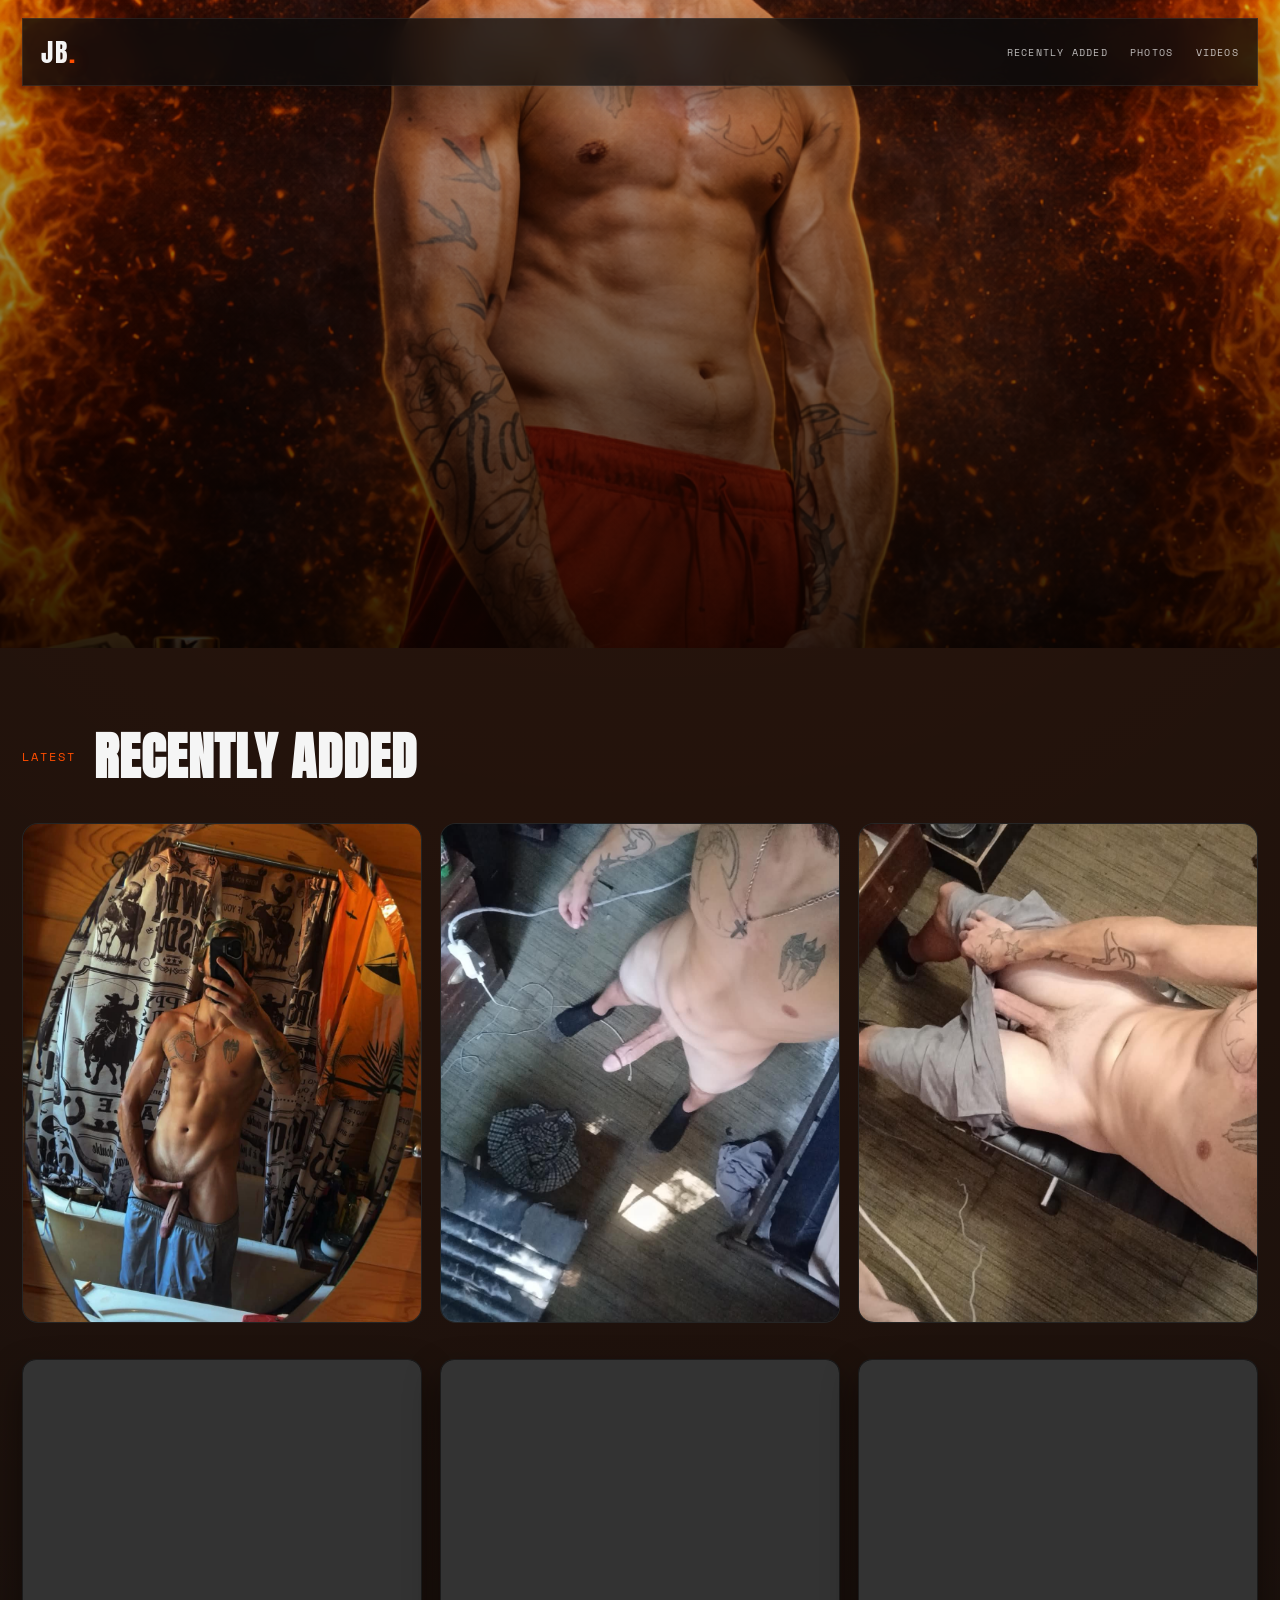
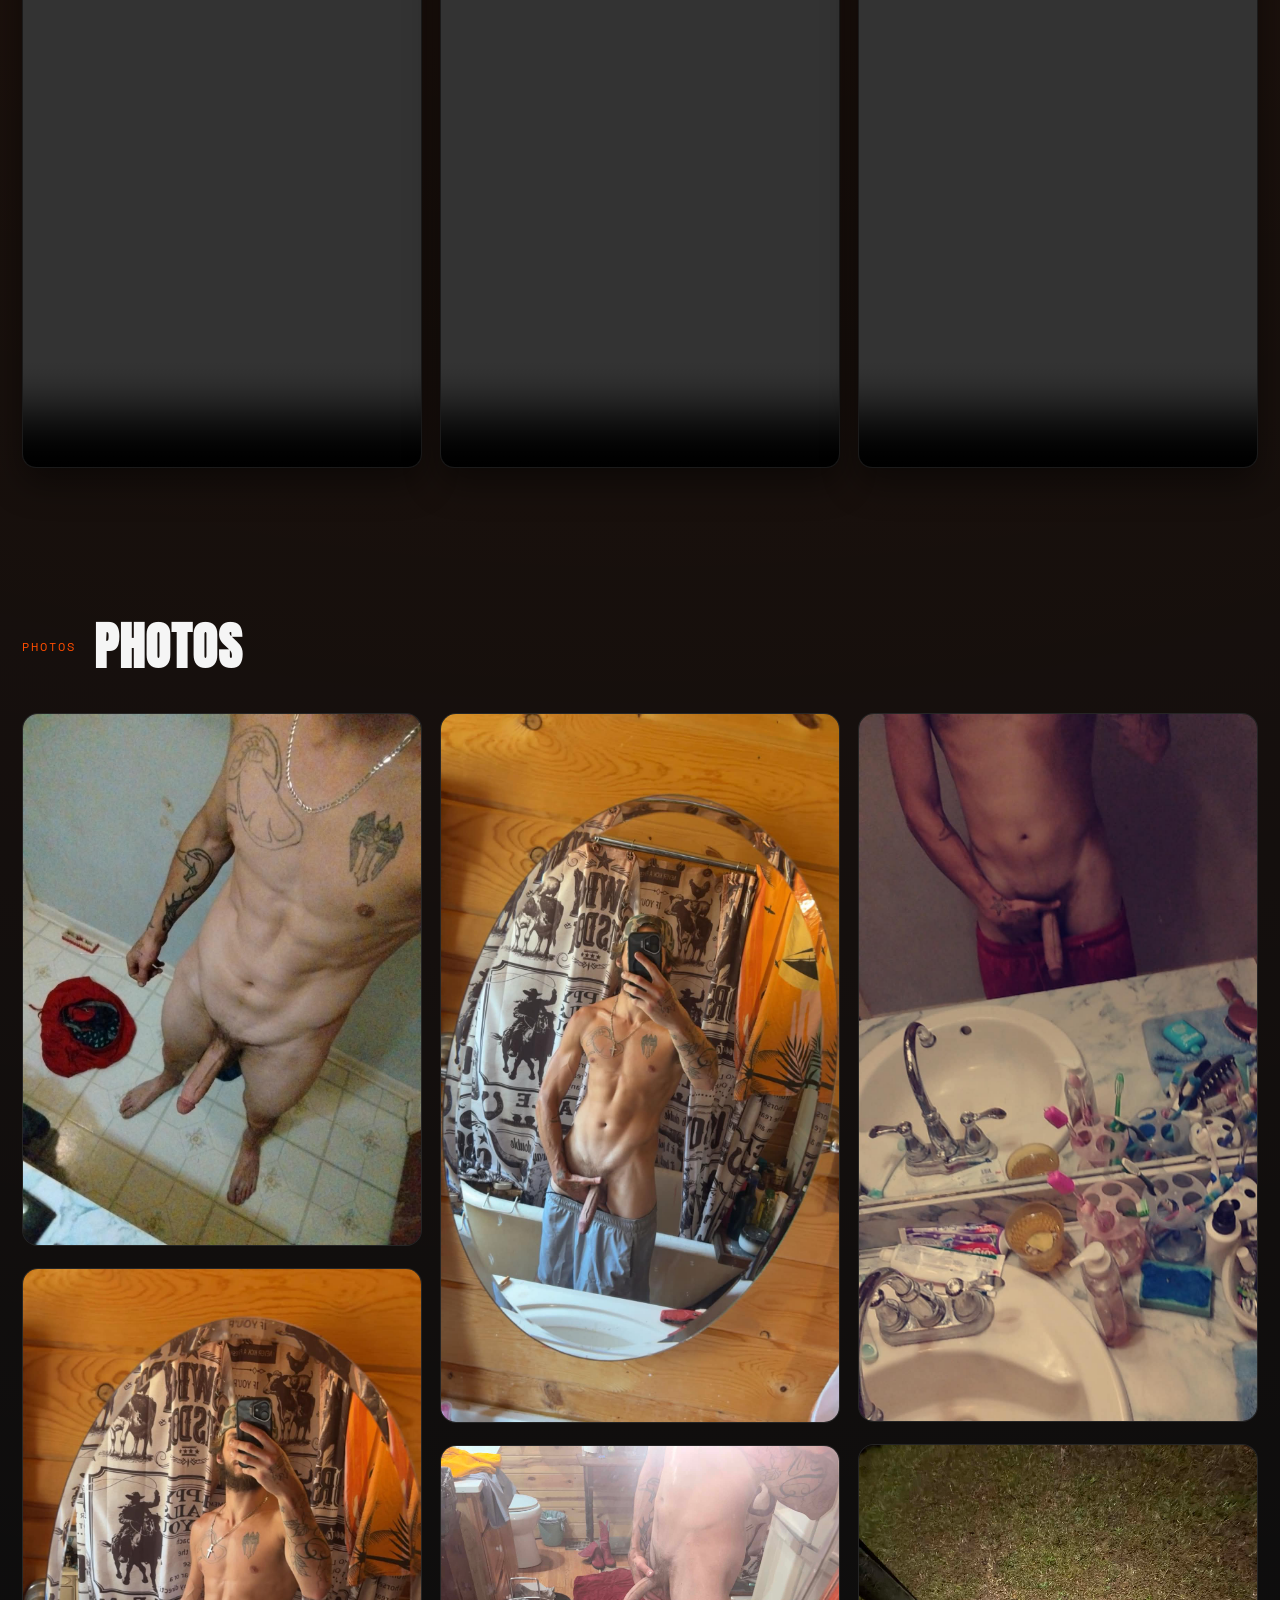
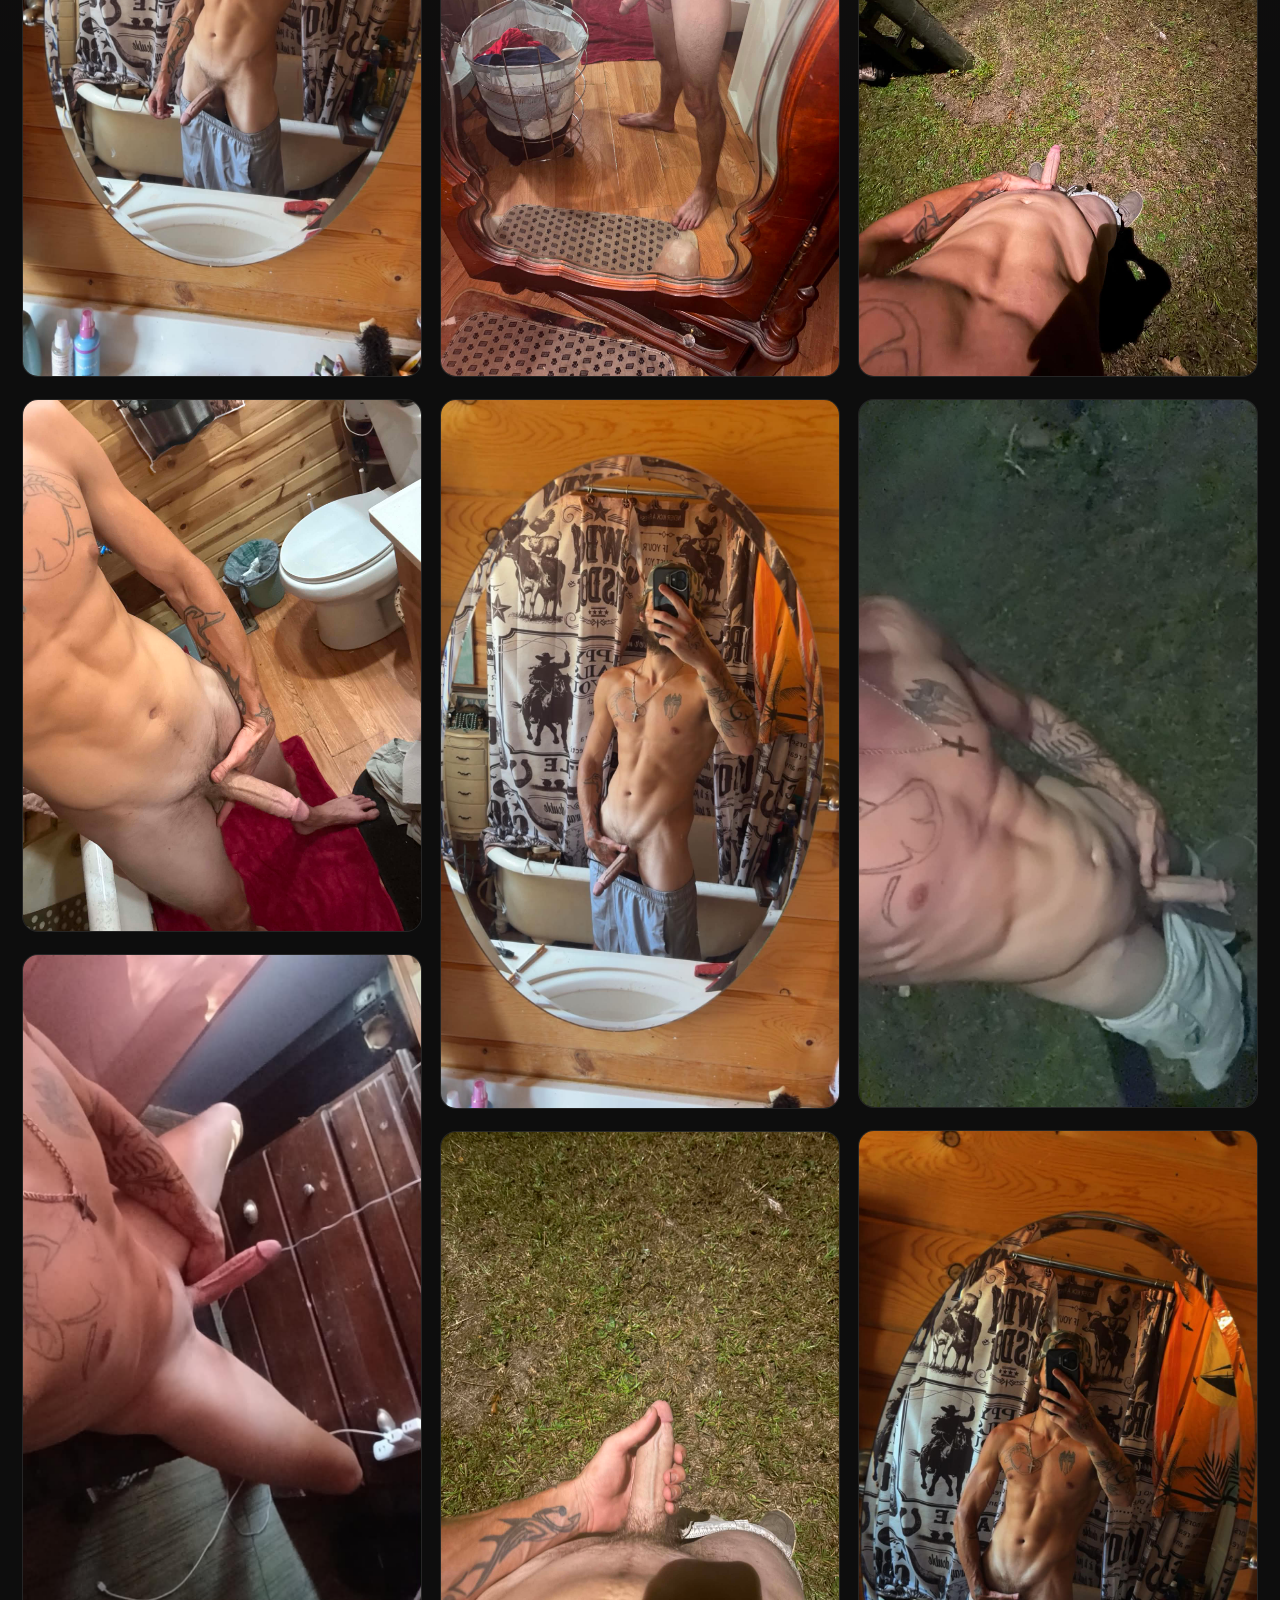
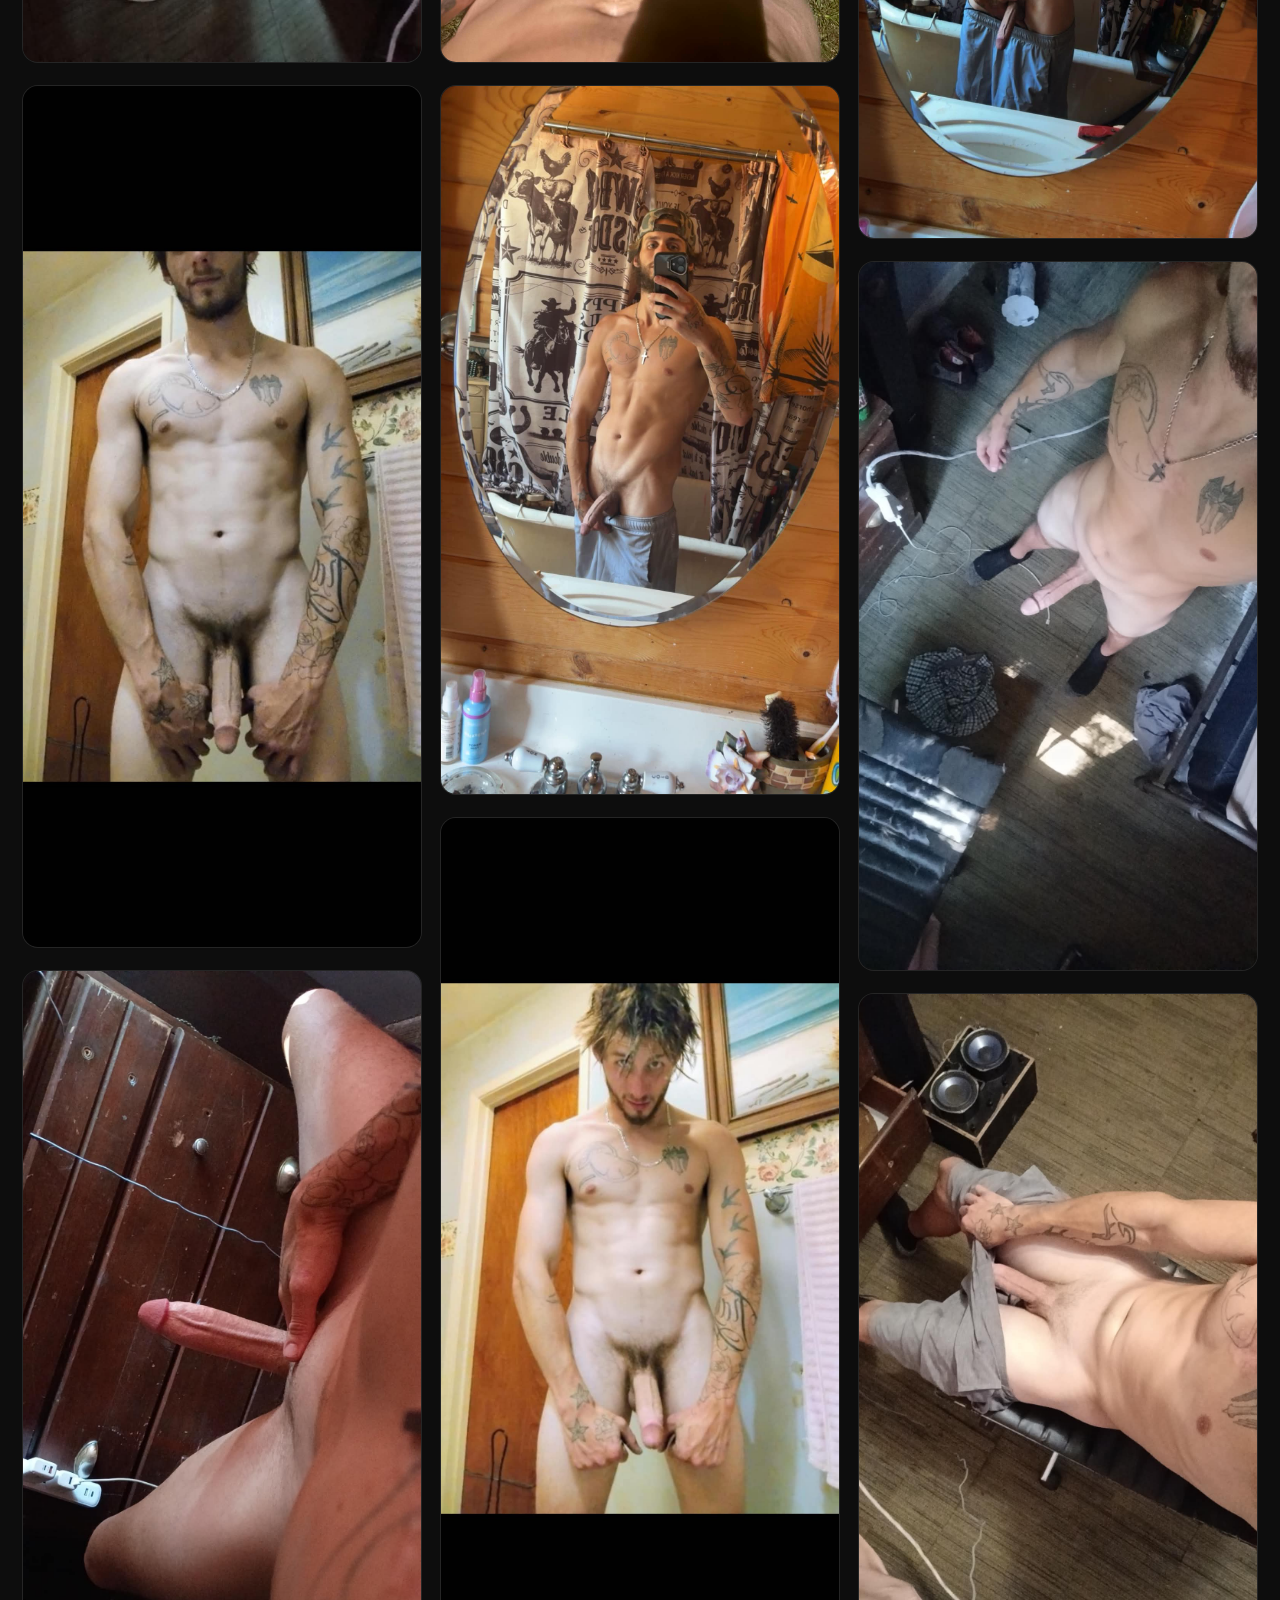
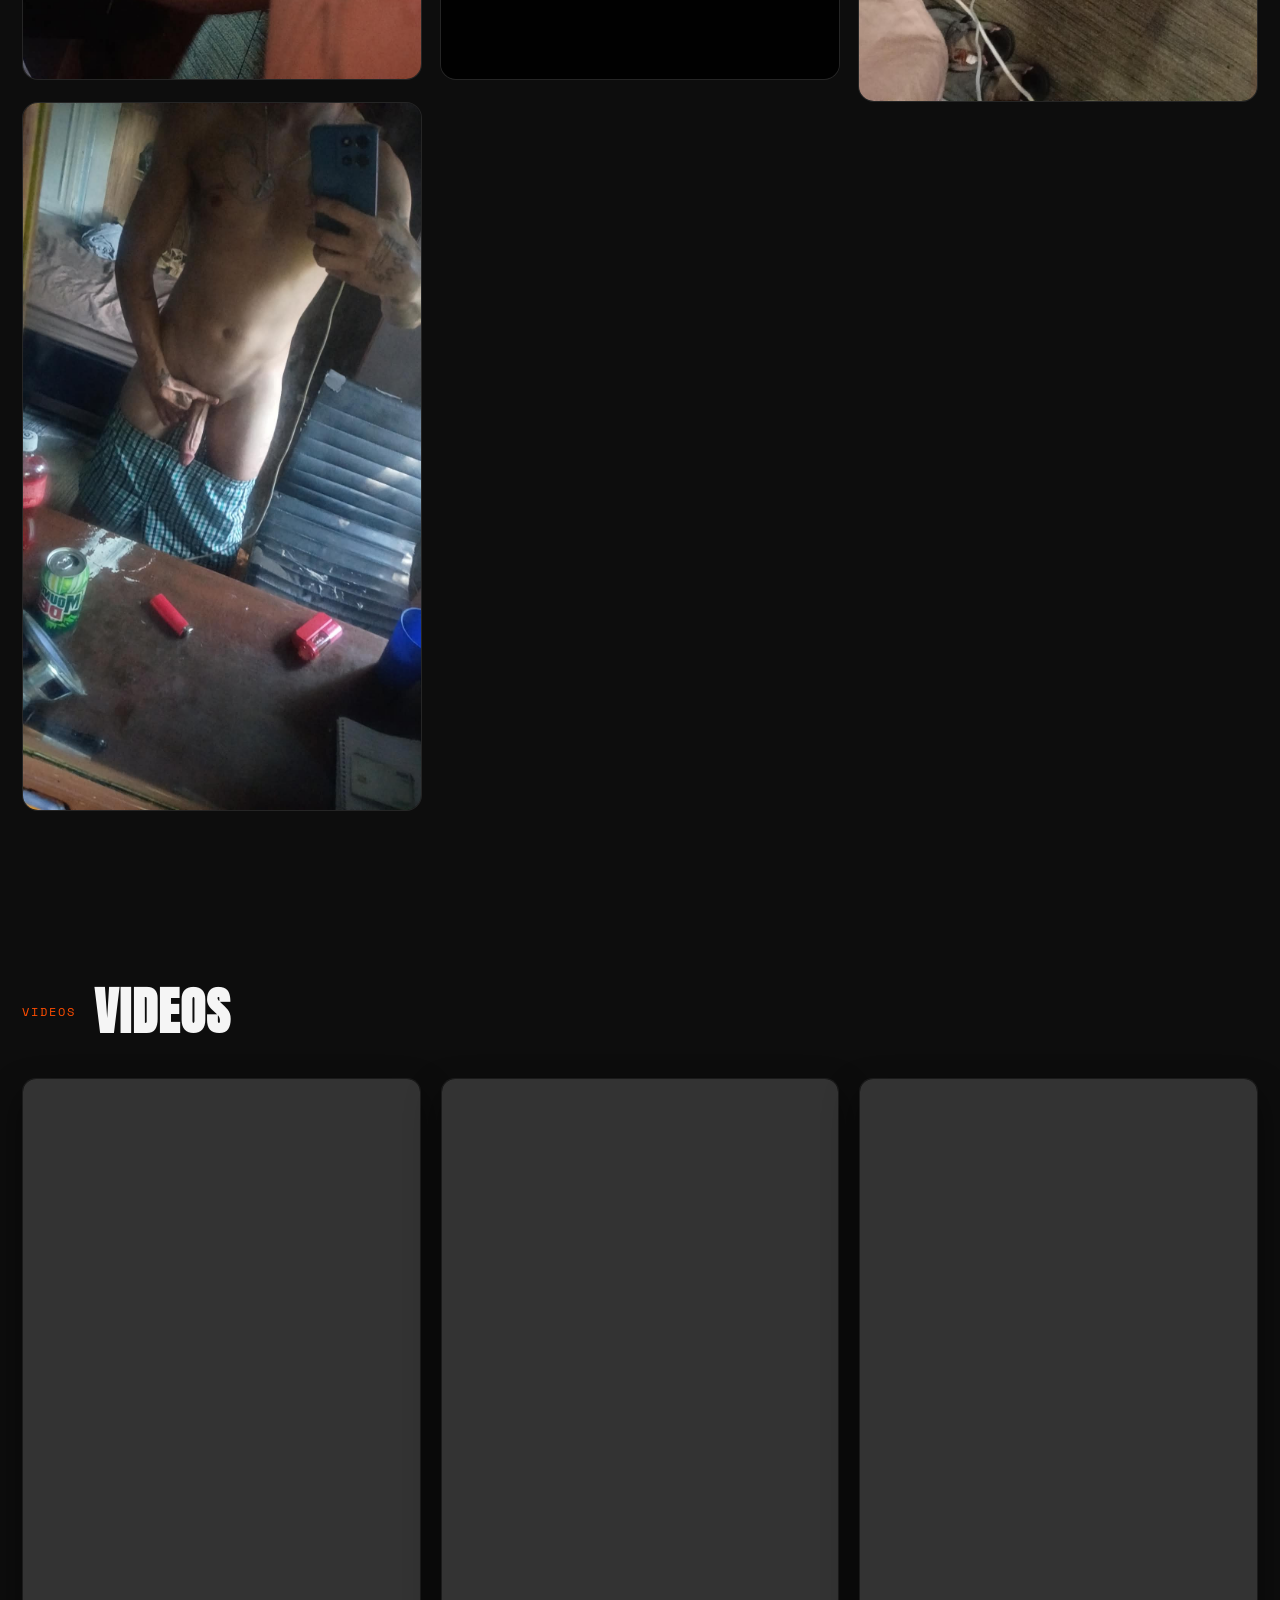
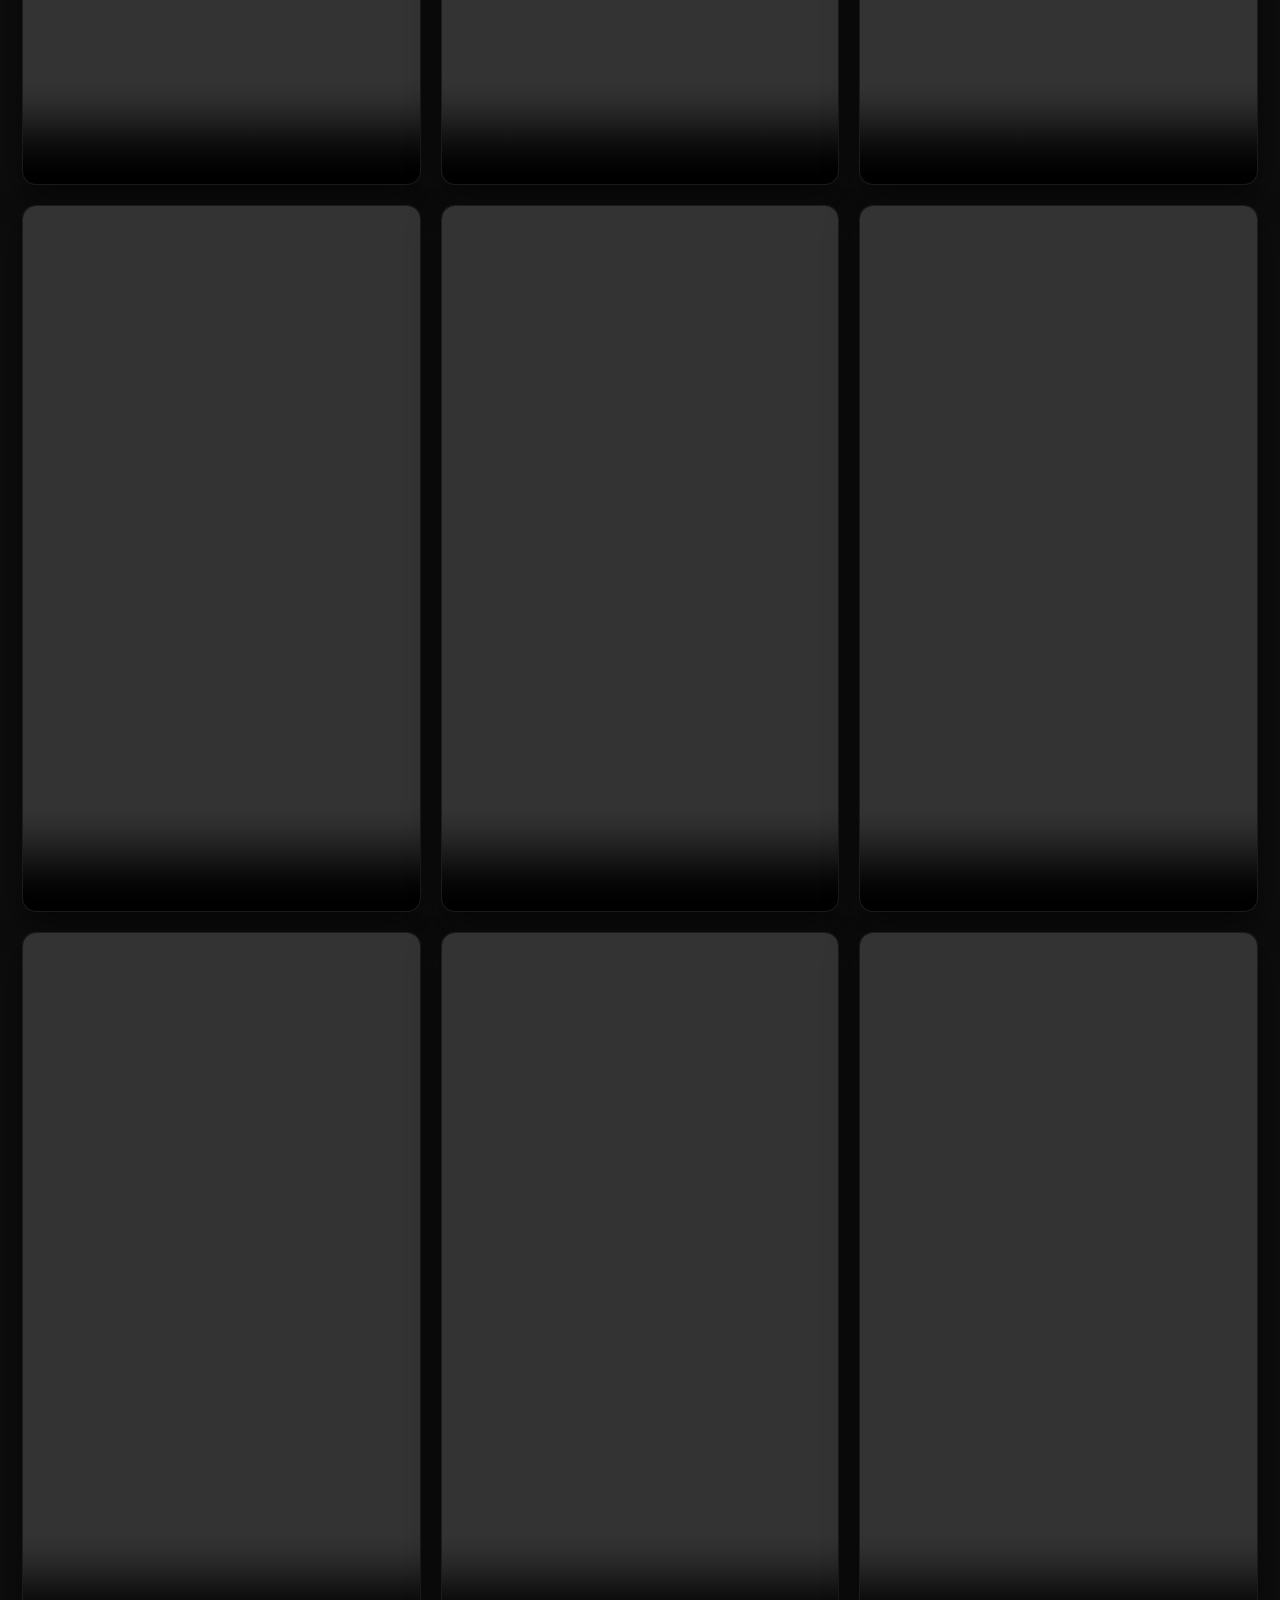
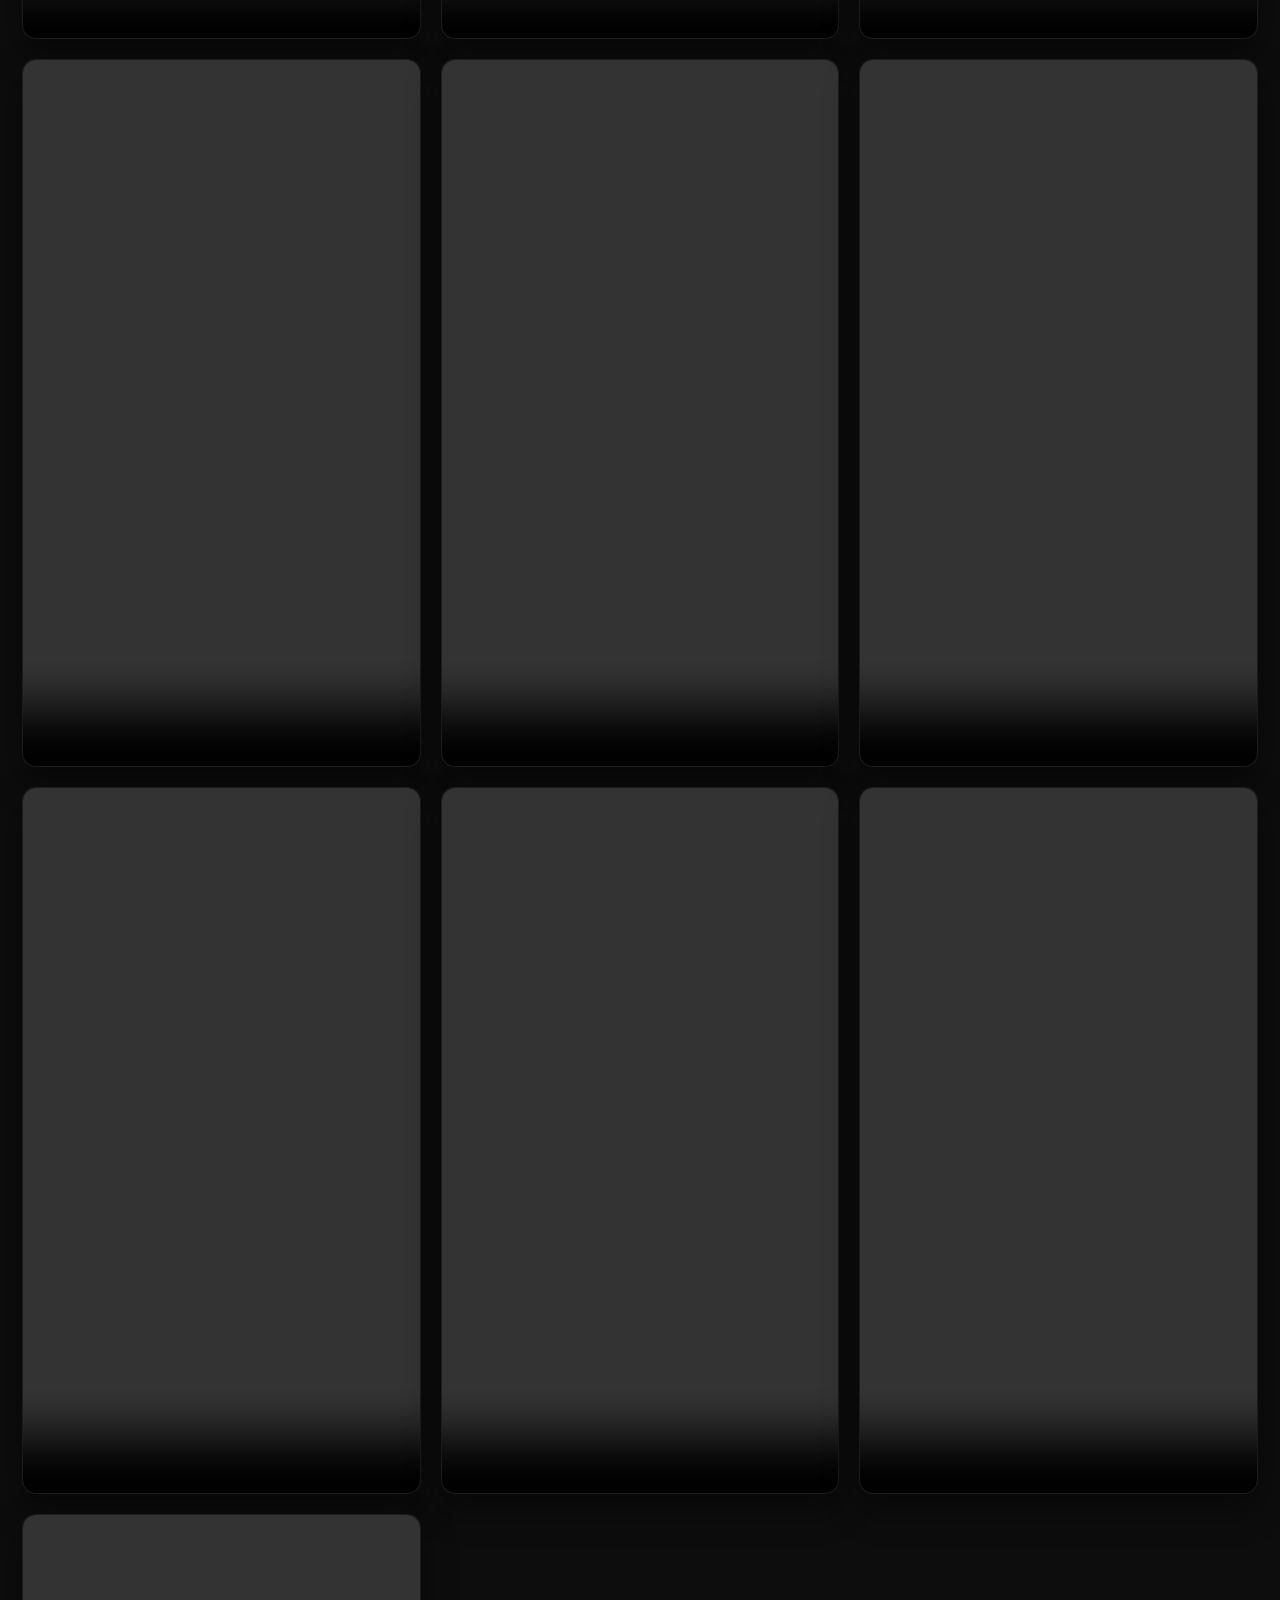
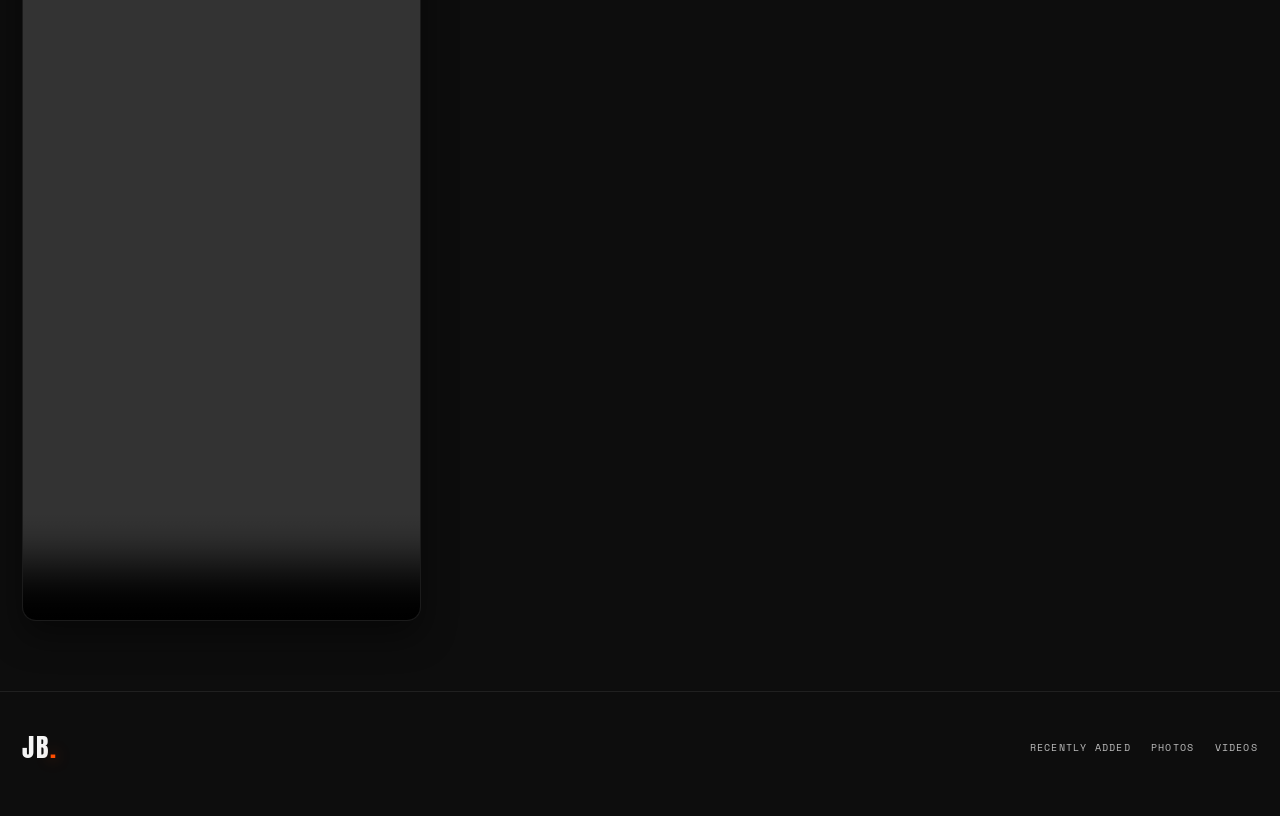
==== commit e2410be6: "Update image and video paths in index.html" ====
--- a/index.html
+++ b/index.html
@@ -111,7 +111,7 @@
         >
 
           <img
-            src="photo17.JPG"
+            src="photos/photo17.JPG"
             alt="Photo 17"
             loading="lazy"
           >
@@ -128,7 +128,7 @@
         >
 
           <img
-            src="photo18.JPG"
+            src="photos/photo18.JPG"
             alt="Photo 18"
             loading="lazy"
           >
@@ -145,7 +145,7 @@
         >
 
           <img
-            src="photo19.JPG"
+            src="photos/photo19.JPG"
             alt="Photo 19"
             loading="lazy"
           >
@@ -165,45 +165,45 @@
           >
 
             <source
-              src="video14.mov"
-              type="video/quicktime"
-            >
-
-          </video>
-
-        </div>
-
-
-
-        <div class="video-card">
-
-          <video
-            controls
-            playsinline
-            preload="metadata"
-          >
-
-            <source
-              src="video15.mov"
-              type="video/quicktime"
-            >
-
-          </video>
-
-        </div>
-
-
-
-        <div class="video-card">
-
-          <video
-            controls
-            playsinline
-            preload="metadata"
-          >
-
-            <source
-              src="video16.mov"
+              src="videos/video14.mov"
+              type="video/quicktime"
+            >
+
+          </video>
+
+        </div>
+
+
+
+        <div class="video-card">
+
+          <video
+            controls
+            playsinline
+            preload="metadata"
+          >
+
+            <source
+              src="videos/video15.mov"
+              type="video/quicktime"
+            >
+
+          </video>
+
+        </div>
+
+
+
+        <div class="video-card">
+
+          <video
+            controls
+            playsinline
+            preload="metadata"
+          >
+
+            <source
+              src="videos/video16.mov"
               type="video/quicktime"
             >
 
@@ -243,97 +243,97 @@
 
 
         <a href="#lightbox1" class="gallery-card">
-          <img src="photo1.JPG" alt="Photo 1" loading="lazy">
+          <img src="photos/photo1.JPG" alt="Photo 1" loading="lazy">
         </a>
 
 
         <a href="#lightbox2" class="gallery-card">
-          <img src="photo2.JPG" alt="Photo 2" loading="lazy">
+          <img src="photos/photo2.JPG" alt="Photo 2" loading="lazy">
         </a>
 
 
         <a href="#lightbox3" class="gallery-card">
-          <img src="photo3.JPG" alt="Photo 3" loading="lazy">
+          <img src="photos/photo3.JPG" alt="Photo 3" loading="lazy">
         </a>
 
 
         <a href="#lightbox4" class="gallery-card">
-          <img src="photo4.JPG" alt="Photo 4" loading="lazy">
+          <img src="photos/photo4.JPG" alt="Photo 4" loading="lazy">
         </a>
 
 
         <a href="#lightbox5" class="gallery-card">
-          <img src="photo5.JPG" alt="Photo 5" loading="lazy">
+          <img src="photos/photo5.JPG" alt="Photo 5" loading="lazy">
         </a>
 
 
         <a href="#lightbox6" class="gallery-card">
-          <img src="photo6.JPG" alt="Photo 6" loading="lazy">
+          <img src="photos/photo6.JPG" alt="Photo 6" loading="lazy">
         </a>
 
 
         <a href="#lightbox7" class="gallery-card">
-          <img src="photo7.JPG" alt="Photo 7" loading="lazy">
+          <img src="photos/photo7.JPG" alt="Photo 7" loading="lazy">
         </a>
 
 
         <a href="#lightbox8" class="gallery-card">
-          <img src="photo8.JPG" alt="Photo 8" loading="lazy">
+          <img src="photos/photo8.JPG" alt="Photo 8" loading="lazy">
         </a>
 
 
         <a href="#lightbox9" class="gallery-card">
-          <img src="photo9.JPG" alt="Photo 9" loading="lazy">
+          <img src="photos/photo9.JPG" alt="Photo 9" loading="lazy">
         </a>
 
 
         <a href="#lightbox10" class="gallery-card">
-          <img src="photo10.JPG" alt="Photo 10" loading="lazy">
+          <img src="photos/photo10.JPG" alt="Photo 10" loading="lazy">
         </a>
 
 
         <a href="#lightbox11" class="gallery-card">
-          <img src="photo11.JPG" alt="Photo 11" loading="lazy">
+          <img src="photos/photo11.JPG" alt="Photo 11" loading="lazy">
         </a>
 
 
         <a href="#lightbox12" class="gallery-card">
-          <img src="photo12.JPG" alt="Photo 12" loading="lazy">
+          <img src="photos/photo12.JPG" alt="Photo 12" loading="lazy">
         </a>
 
 
         <a href="#lightbox13" class="gallery-card">
-          <img src="photo13.JPG" alt="Photo 13" loading="lazy">
+          <img src="photos/photo13.JPG" alt="Photo 13" loading="lazy">
         </a>
 
 
         <a href="#lightbox14" class="gallery-card">
-          <img src="photo14.JPG" alt="Photo 14" loading="lazy">
+          <img src="photos/photo14.JPG" alt="Photo 14" loading="lazy">
         </a>
 
 
         <a href="#lightbox15" class="gallery-card">
-          <img src="photo15.JPG" alt="Photo 15" loading="lazy">
+          <img src="photos/photo15.JPG" alt="Photo 15" loading="lazy">
         </a>
 
 
         <a href="#lightbox16" class="gallery-card">
-          <img src="photo16.JPG" alt="Photo 16" loading="lazy">
+          <img src="photos/photo16.JPG" alt="Photo 16" loading="lazy">
         </a>
 
 
         <a href="#lightbox17" class="gallery-card">
-          <img src="photo17.JPG" alt="Photo 17" loading="lazy">
+          <img src="photos/photo17.JPG" alt="Photo 17" loading="lazy">
         </a>
 
 
         <a href="#lightbox18" class="gallery-card">
-          <img src="photo18.JPG" alt="Photo 18" loading="lazy">
+          <img src="photos/photo18.JPG" alt="Photo 18" loading="lazy">
         </a>
 
 
         <a href="#lightbox19" class="gallery-card">
-          <img src="photo19.JPG" alt="Photo 19" loading="lazy">
+          <img src="photos/photo19.JPG" alt="Photo 19" loading="lazy">
         </a>
 
 
@@ -379,7 +379,7 @@
           >
 
             <source
-              src="video1.mp4"
+              src="videos/video1.mp4"
               type="video/mp4"
             >
 
@@ -400,7 +400,7 @@
           >
 
             <source
-              src="video2.mp4"
+              src="videos/video2.mp4"
               type="video/mp4"
             >
 
@@ -421,7 +421,7 @@
           >
 
             <source
-              src="video3.mp4"
+              src="videos/video3.mp4"
               type="video/mp4"
             >
 
@@ -442,7 +442,7 @@
           >
 
             <source
-              src="video4.mp4"
+              src="videos/video4.mp4"
               type="video/mp4"
             >
 
@@ -463,7 +463,7 @@
           >
 
             <source
-              src="video5.mp4"
+              src="videos/video5.mp4"
               type="video/mp4"
             >
 
@@ -484,7 +484,7 @@
           >
 
             <source
-              src="video6.mp4"
+              src="videos/video6.mp4"
               type="video/mp4"
             >
 
@@ -505,7 +505,7 @@
           >
 
             <source
-              src="video7.mp4"
+              src="videos/video7.mp4"
               type="video/mp4"
             >
 
@@ -526,7 +526,7 @@
           >
 
             <source
-              src="video8.mov"
+              src="videos/video8.mov"
               type="video/quicktime"
             >
 
@@ -547,7 +547,7 @@
           >
 
             <source
-              src="video9.mp4"
+              src="videos/video9.mp4"
               type="video/mp4"
             >
 
@@ -568,7 +568,7 @@
           >
 
             <source
-              src="video10.MOV"
+              src="videos/video10.MOV"
               type="video/quicktime"
             >
 
@@ -589,7 +589,7 @@
           >
 
             <source
-              src="video11.MOV"
+              src="videos/video11.MOV"
               type="video/quicktime"
             >
 
@@ -610,7 +610,7 @@
           >
 
             <source
-              src="video12.MOV"
+              src="videos/video12.MOV"
               type="video/quicktime"
             >
 
@@ -631,7 +631,7 @@
           >
 
             <source
-              src="video13.MOV"
+              src="videos/video13.MOV"
               type="video/quicktime"
             >
 
@@ -652,7 +652,7 @@
           >
 
             <source
-              src="video14.mov"
+              src="videos/video14.mov"
               type="video/quicktime"
             >
 
@@ -673,7 +673,7 @@
           >
 
             <source
-              src="video15.mov"
+              src="videos/video15.mov"
               type="video/quicktime"
             >
 
@@ -694,7 +694,7 @@
           >
 
             <source
-              src="video16.mov"
+              src="videos/video16.mov"
               type="video/quicktime"
             >
 
@@ -716,115 +716,115 @@
 
     <div id="lightbox1" class="lightbox">
       <a href="#photos" class="lightbox-bg"></a>
-      <img src="photo1.JPG" alt="Photo 1">
+      <img src="photos/photo1.JPG" alt="Photo 1">
       <a href="#photos" class="lightbox-close">×</a>
     </div>
 
     <div id="lightbox2" class="lightbox">
       <a href="#photos" class="lightbox-bg"></a>
-      <img src="photo2.JPG" alt="Photo 2">
+      <img src="photos/photo2.JPG" alt="Photo 2">
       <a href="#photos" class="lightbox-close">×</a>
     </div>
 
     <div id="lightbox3" class="lightbox">
       <a href="#photos" class="lightbox-bg"></a>
-      <img src="photo3.JPG" alt="Photo 3">
+      <img src="photos/photo3.JPG" alt="Photo 3">
       <a href="#photos" class="lightbox-close">×</a>
     </div>
 
     <div id="lightbox4" class="lightbox">
       <a href="#photos" class="lightbox-bg"></a>
-      <img src="photo4.JPG" alt="Photo 4">
+      <img src="photos/photo4.JPG" alt="Photo 4">
       <a href="#photos" class="lightbox-close">×</a>
     </div>
 
     <div id="lightbox5" class="lightbox">
       <a href="#photos" class="lightbox-bg"></a>
-      <img src="photo5.JPG" alt="Photo 5">
+      <img src="photos/photo5.JPG" alt="Photo 5">
       <a href="#photos" class="lightbox-close">×</a>
     </div>
 
     <div id="lightbox6" class="lightbox">
       <a href="#photos" class="lightbox-bg"></a>
-      <img src="photo6.JPG" alt="Photo 6">
+      <img src="photos/photo6.JPG" alt="Photo 6">
       <a href="#photos" class="lightbox-close">×</a>
     </div>
 
     <div id="lightbox7" class="lightbox">
       <a href="#photos" class="lightbox-bg"></a>
-      <img src="photo7.JPG" alt="Photo 7">
+      <img src="photos/photo7.JPG" alt="Photo 7">
       <a href="#photos" class="lightbox-close">×</a>
     </div>
 
     <div id="lightbox8" class="lightbox">
       <a href="#photos" class="lightbox-bg"></a>
-      <img src="photo8.JPG" alt="Photo 8">
+      <img src="photos/photo8.JPG" alt="Photo 8">
       <a href="#photos" class="lightbox-close">×</a>
     </div>
 
     <div id="lightbox9" class="lightbox">
       <a href="#photos" class="lightbox-bg"></a>
-      <img src="photo9.JPG" alt="Photo 9">
+      <img src="photos/photo9.JPG" alt="Photo 9">
       <a href="#photos" class="lightbox-close">×</a>
     </div>
 
     <div id="lightbox10" class="lightbox">
       <a href="#photos" class="lightbox-bg"></a>
-      <img src="photo10.JPG" alt="Photo 10">
+      <img src="photos/photo10.JPG" alt="Photo 10">
       <a href="#photos" class="lightbox-close">×</a>
     </div>
 
     <div id="lightbox11" class="lightbox">
       <a href="#photos" class="lightbox-bg"></a>
-      <img src="photo11.JPG" alt="Photo 11">
+      <img src="photos/photo11.JPG" alt="Photo 11">
       <a href="#photos" class="lightbox-close">×</a>
     </div>
 
     <div id="lightbox12" class="lightbox">
       <a href="#photos" class="lightbox-bg"></a>
-      <img src="photo12.JPG" alt="Photo 12">
+      <img src="photos/photo12.JPG" alt="Photo 12">
       <a href="#photos" class="lightbox-close">×</a>
     </div>
 
     <div id="lightbox13" class="lightbox">
       <a href="#photos" class="lightbox-bg"></a>
-      <img src="photo13.JPG" alt="Photo 13">
+      <img src="photos/photo13.JPG" alt="Photo 13">
       <a href="#photos" class="lightbox-close">×</a>
     </div>
 
     <div id="lightbox14" class="lightbox">
       <a href="#photos" class="lightbox-bg"></a>
-      <img src="photo14.JPG" alt="Photo 14">
+      <img src="photos/photo14.JPG" alt="Photo 14">
       <a href="#photos" class="lightbox-close">×</a>
     </div>
 
     <div id="lightbox15" class="lightbox">
       <a href="#photos" class="lightbox-bg"></a>
-      <img src="photo15.JPG" alt="Photo 15">
+      <img src="photos/photo15.JPG" alt="Photo 15">
       <a href="#photos" class="lightbox-close">×</a>
     </div>
 
     <div id="lightbox16" class="lightbox">
       <a href="#photos" class="lightbox-bg"></a>
-      <img src="photo16.JPG" alt="Photo 16">
+      <img src="photos/photo16.JPG" alt="Photo 16">
       <a href="#photos" class="lightbox-close">×</a>
     </div>
 
     <div id="lightbox17" class="lightbox">
       <a href="#photos" class="lightbox-bg"></a>
-      <img src="photo17.JPG" alt="Photo 17">
+      <img src="photos/photo17.JPG" alt="Photo 17">
       <a href="#photos" class="lightbox-close">×</a>
     </div>
 
     <div id="lightbox18" class="lightbox">
       <a href="#photos" class="lightbox-bg"></a>
-      <img src="photo18.JPG" alt="Photo 18">
+      <img src="photos/photo18.JPG" alt="Photo 18">
       <a href="#photos" class="lightbox-close">×</a>
     </div>
 
     <div id="lightbox19" class="lightbox">
       <a href="#photos" class="lightbox-bg"></a>
-      <img src="photo19.JPG" alt="Photo 19">
+      <img src="photos/photo19.JPG" alt="Photo 19">
       <a href="#photos" class="lightbox-close">×</a>
     </div>
 
@@ -863,120 +863,4 @@
   </main>
 
 </body>
-</html>      <div class="hero-bg-overlay"></div>
-
-      <div class="hero-inner">
-        <div class="hero-text">
-          <p class="eyebrow">MALE CONTENT PHOTOGRAPHY</p>
-          <h1>FIRE.<br>POWER.<br>ATTITUDE.</h1>
-          <p class="hero-subtitle">Bold visuals. Fiery energy. Cinematic content.</p>
-
-          <div class="hero-buttons">
-            <a href="gallery.html" class="fire-button">ENTER GALLERY</a>
-            <a href="#recently-added" class="ghost-button">VIEW CONTENT</a>
-          </div>
-        </div>
-
-        <div class="hero-image-wrap">
-          <img src="jb-main.png" alt="JB Studio feature image" class="hero-image">
-        </div>
-      </div>
-    </section>
-
-    <section id="recently-added" class="content-section">
-      <div class="section-header">
-        <p class="section-label">01</p>
-        <h2>Recently Added</h2>
-      </div>
-
-      <div class="featured-card large-feature">
-        <img src="jb-main.png" alt="Recently added feature image">
-        <div class="featured-overlay">
-          <span>LATEST DROP</span>
-          <h3>JB FEATURE</h3>
-        </div>
-      </div>
-    </section>
-
-    <section id="photos" class="content-section">
-      <div class="section-header">
-        <p class="section-label">02</p>
-        <h2>Photos</h2>
-      </div>
-
-      <div class="media-grid">
-        <a href="gallery.html#photos-gallery" class="media-card">
-          <img src="jb-main.png" alt="Photo preview">
-          <div class="media-overlay">
-            <span>PHOTOS</span>
-          </div>
-        </a>
-
-        <a href="gallery.html#photos-gallery" class="media-card">
-          <img src="jb-main.png" alt="Photo preview">
-          <div class="media-overlay">
-            <span>EDITORIAL</span>
-          </div>
-        </a>
-
-        <a href="gallery.html#photos-gallery" class="media-card">
-          <img src="jb-main.png" alt="Photo preview">
-          <div class="media-overlay">
-            <span>PORTRAITS</span>
-          </div>
-        </a>
-      </div>
-    </section>
-
-    <section id="videos" class="content-section">
-      <div class="section-header">
-        <p class="section-label">03</p>
-        <h2>Videos</h2>
-      </div>
-
-      <div class="video-grid">
-        <div class="video-card">
-          <div class="video-thumb">
-            <img src="jb-main.png" alt="Video preview">
-            <div class="play-button">▶</div>
-          </div>
-          <div class="video-info">
-            <span>VIDEO 01</span>
-          </div>
-        </div>
-
-        <div class="video-card">
-          <div class="video-thumb">
-            <img src="jb-main.png" alt="Video preview">
-            <div class="play-button">▶</div>
-          </div>
-          <div class="video-info">
-            <span>VIDEO 02</span>
-          </div>
-        </div>
-
-        <div class="video-card">
-          <div class="video-thumb">
-            <img src="jb-main.png" alt="Video preview">
-            <div class="play-button">▶</div>
-          </div>
-          <div class="video-info">
-            <span>VIDEO 03</span>
-          </div>
-        </div>
-      </div>
-    </section>
-
-    <footer class="footer">
-      <a href="index.html" class="footer-logo">JB<span>.</span></a>
-      <div class="footer-links">
-        <a href="#recently-added">Recently Added</a>
-        <a href="#photos">Photos</a>
-        <a href="#videos">Videos</a>
-        <a href="gallery.html">Gallery</a>
-      </div>
-    </footer>
-
-  </main>
-</body>
 </html>
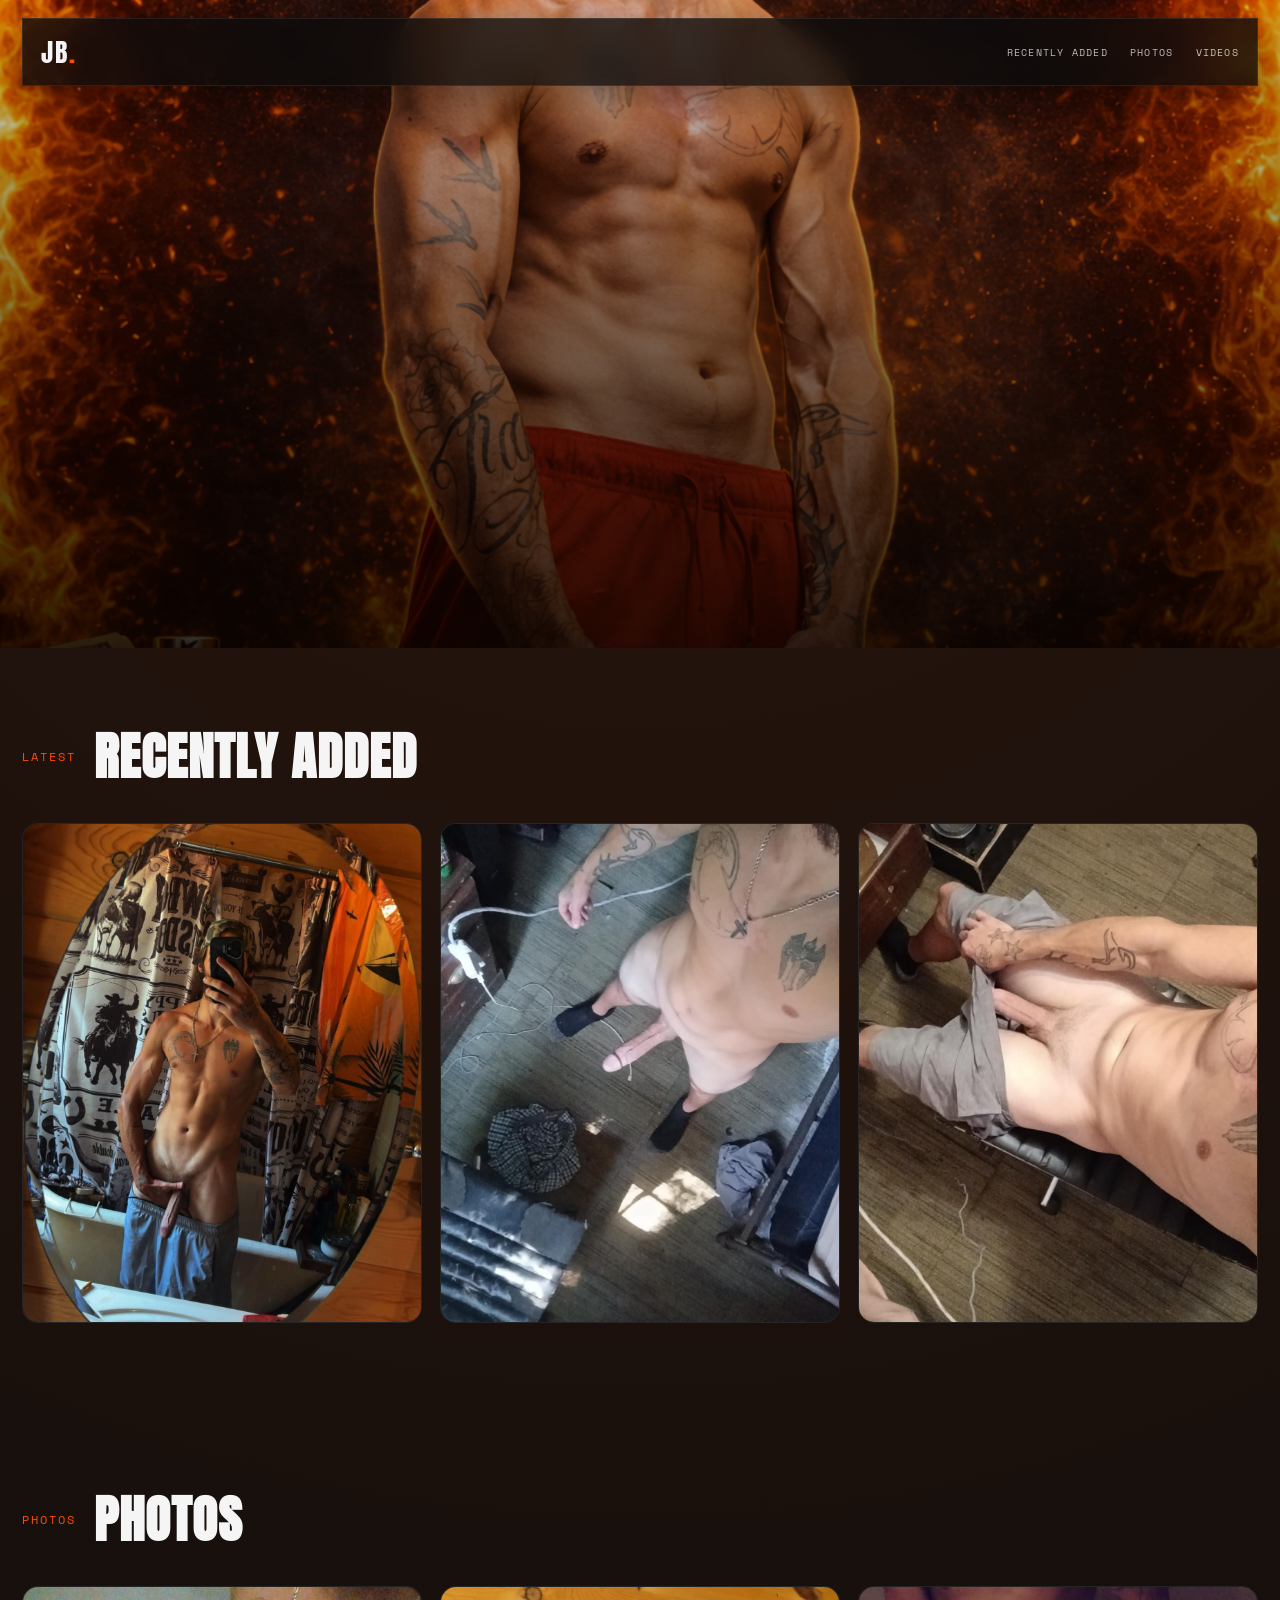
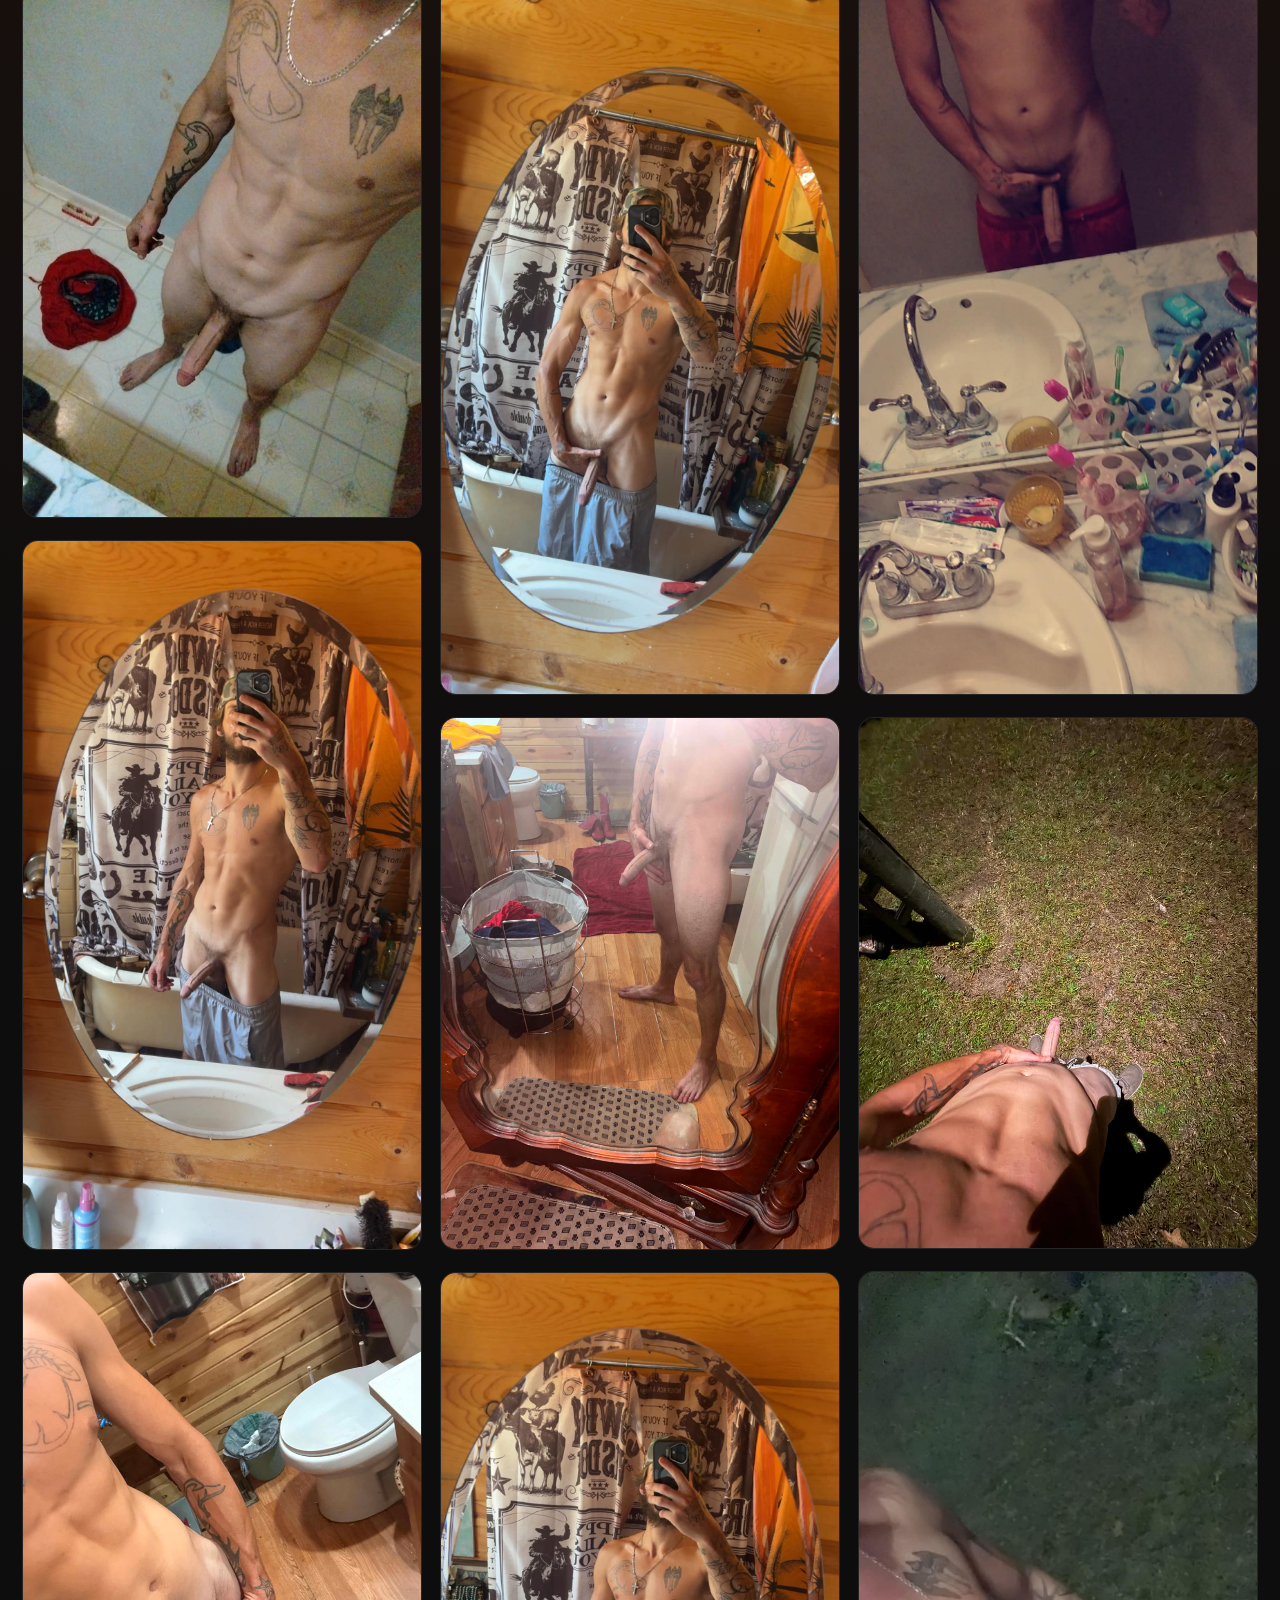
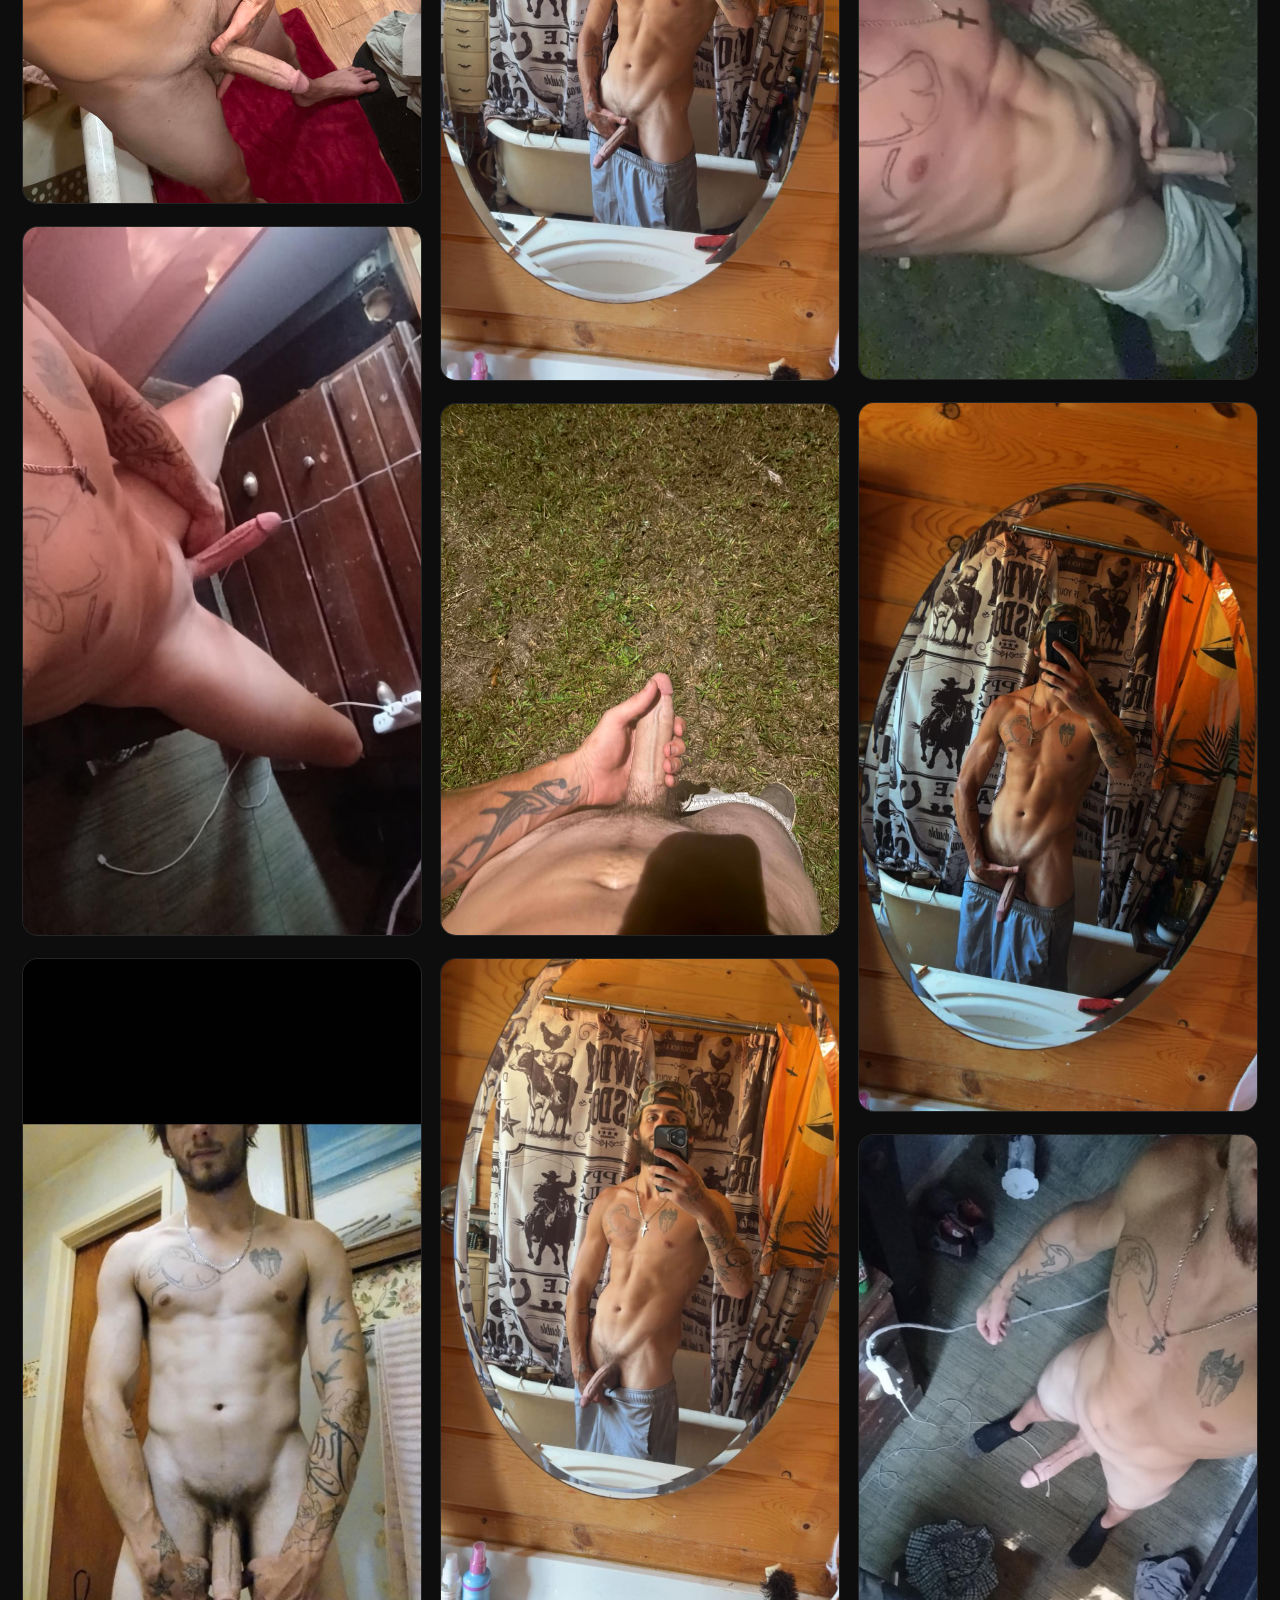
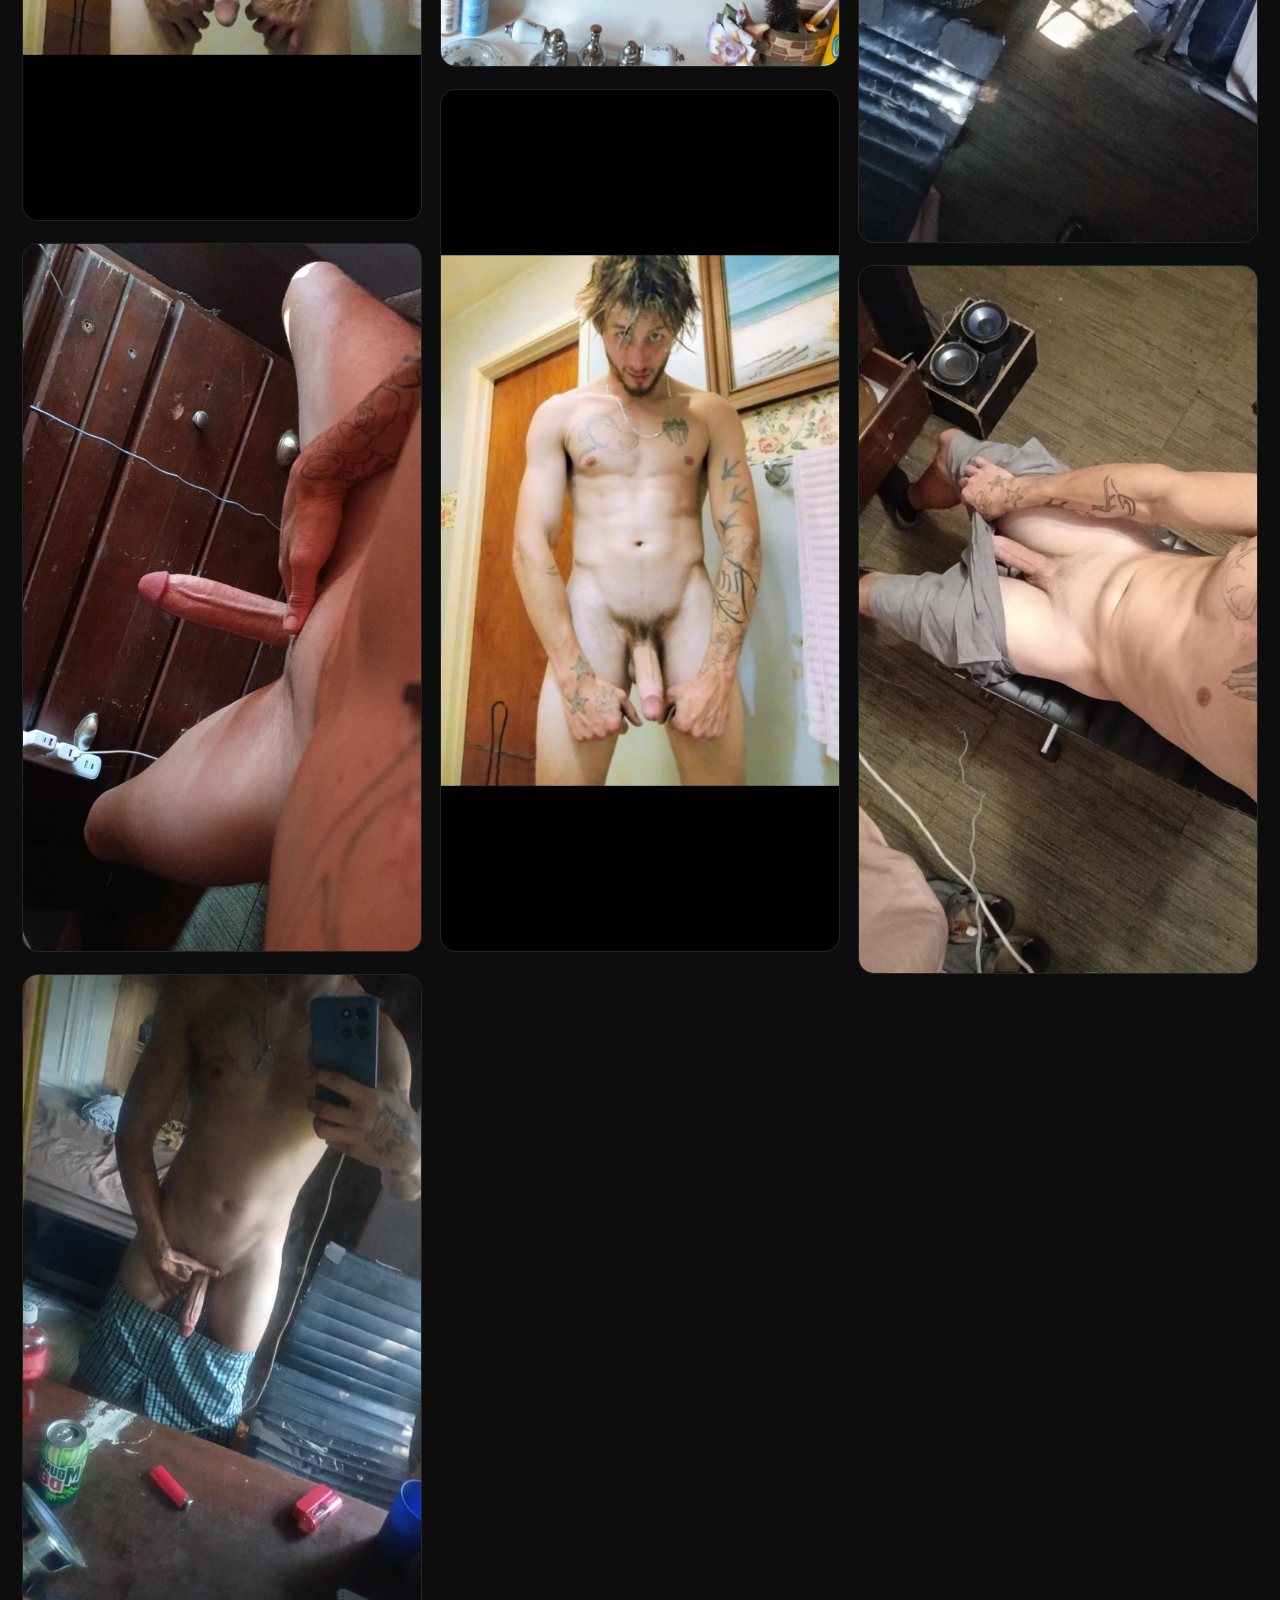
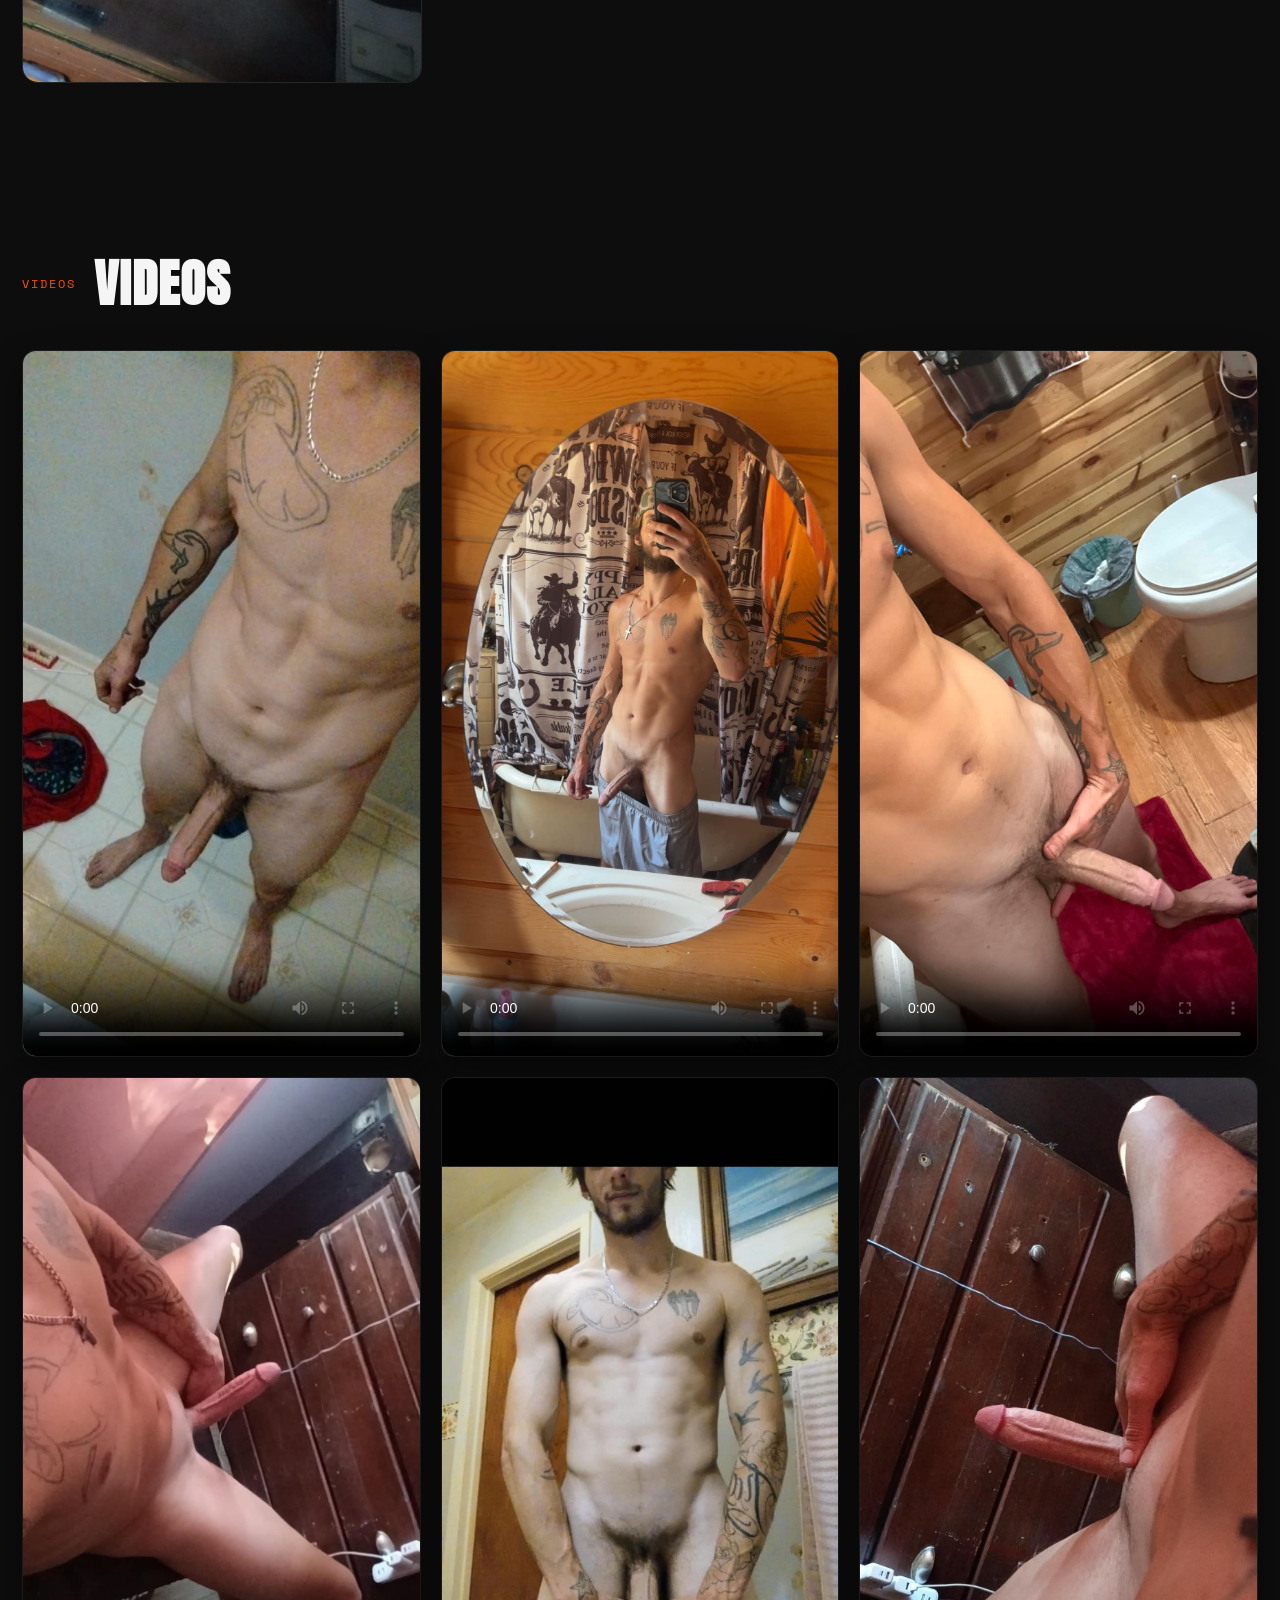
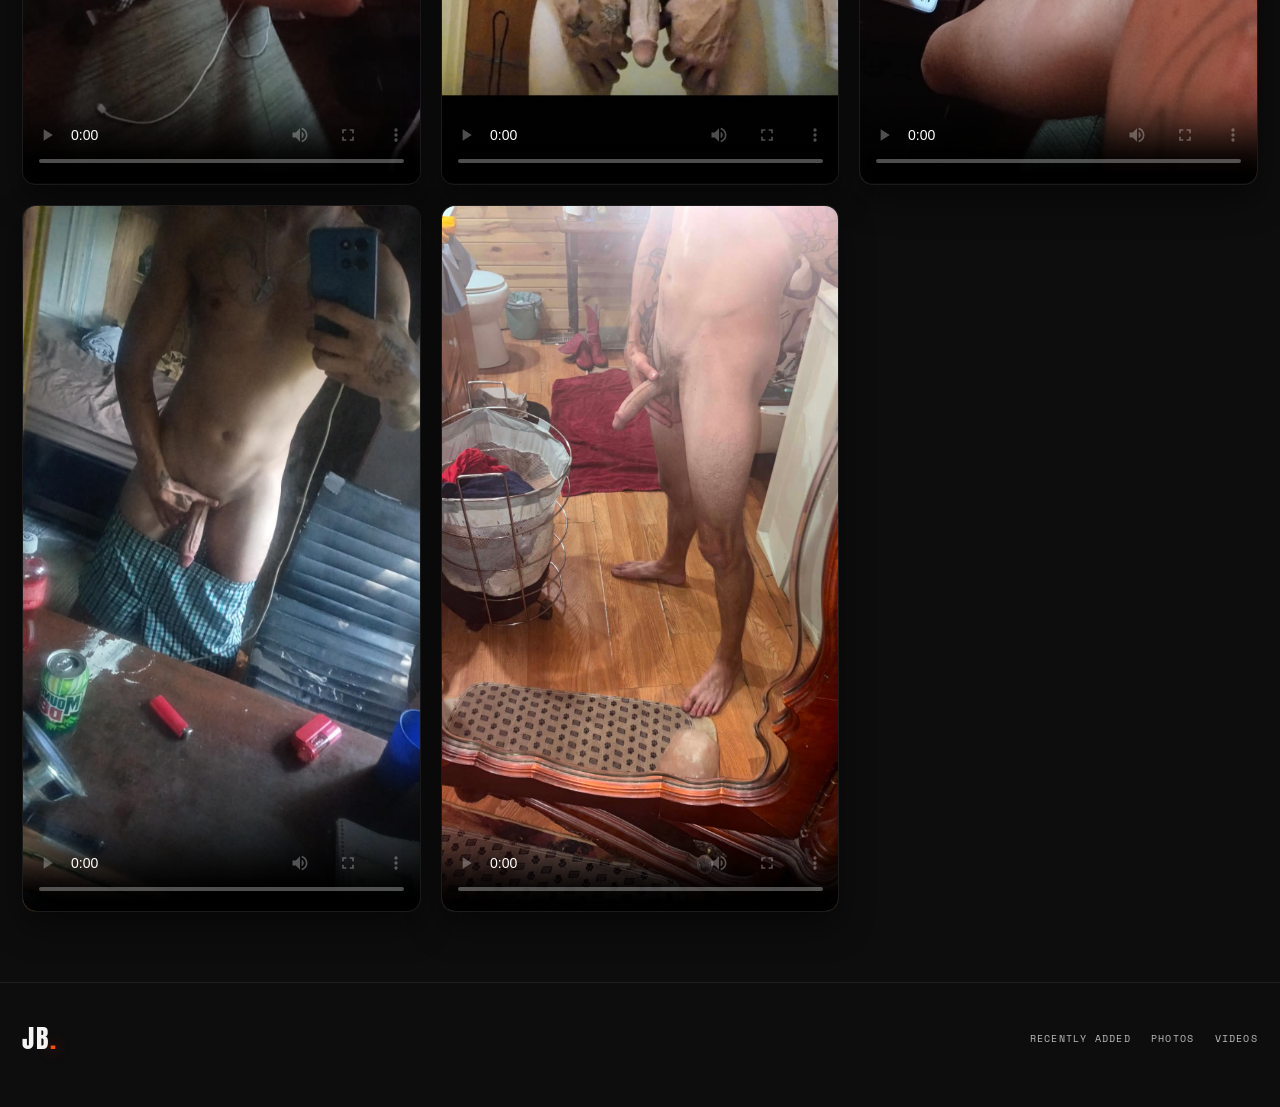
==== commit 3a1aa99f: "Update index.html" ====
--- a/index.html
+++ b/index.html
@@ -1,866 +1,344 @@
 <!DOCTYPE html>
+
 <html lang="en">
 <head>
-  <meta charset="UTF-8">
-
-  <meta
-    name="viewport"
-    content="width=device-width, initial-scale=1.0"
-  >
-
-  <title>JB</title>
-
-  <link rel="preconnect" href="https://fonts.googleapis.com">
-  <link rel="preconnect" href="https://fonts.gstatic.com" crossorigin>
-
-  <link
-    href="https://fonts.googleapis.com/css2?family=Anton&family=Inter:wght@300;400;500;600;700&family=Space+Mono:wght@400;700&display=swap"
-    rel="stylesheet"
-  >
-
-  <link rel="stylesheet" href="styles.css">
+<meta charset="utf-8"/>
+<meta content="width=device-width, initial-scale=1.0" name="viewport"/>
+<title>JB</title>
+<link href="https://fonts.googleapis.com" rel="preconnect"/>
+<link crossorigin="" href="https://fonts.gstatic.com" rel="preconnect"/>
+<link href="https://fonts.googleapis.com/css2?family=Anton&amp;family=Inter:wght@300;400;500;600;700&amp;family=Space+Mono:wght@400;700&amp;display=swap" rel="stylesheet"/>
+<link href="styles.css" rel="stylesheet"/>
 </head>
-
-
 <body>
-
-  <!-- ============================
+<!-- ============================
        NAVIGATION
   ============================= -->
-
-  <header class="site-header">
-
-    <nav class="navbar">
-
-      <a href="index.html" class="brand">
+<header class="site-header">
+<nav class="navbar">
+<a class="brand" href="index.html">
         JB<span>.</span>
-      </a>
-
-      <div class="nav-links">
-
-        <a href="#recently-added">
+</a>
+<div class="nav-links">
+<a href="#recently-added">
           Recently Added
         </a>
-
-        <a href="#photos">
+<a href="#photos">
           Photos
         </a>
-
-        <a href="#videos">
+<a href="#videos">
           Videos
         </a>
-
-      </div>
-
-    </nav>
-
-  </header>
-
-
-
-  <main>
-
-
-    <!-- ============================
+</div>
+</nav>
+</header>
+<main>
+<!-- ============================
          MAIN HERO
     ============================= -->
-
-    <section class="gallery-hero-simple">
-
-      <div class="gallery-hero-overlay"></div>
-
-      <img
-        src="jb-main.png"
-        alt="JB"
-      >
-
-    </section>
-
-
-
-    <!-- ============================
+<section class="gallery-hero-simple">
+<div class="gallery-hero-overlay"></div>
+<img alt="JB" src="jb-main.png"/>
+</section>
+<!-- ============================
          RECENTLY ADDED
     ============================= -->
-
-    <section
-      class="content-section"
-      id="recently-added"
-    >
-
-      <div class="section-header">
-
-        <p class="section-label">
+<section class="content-section" id="recently-added">
+<div class="section-header">
+<p class="section-label">
           LATEST
         </p>
-
-        <h2>
+<h2>
           Recently Added
         </h2>
-
-      </div>
-
-
-      <div class="recent-grid">
-
-
-        <!-- PHOTO 17 -->
-
-        <a
-          href="#lightbox17"
-          class="gallery-card"
-        >
-
-          <img
-            src="photos/photo17.JPG"
-            alt="Photo 17"
-            loading="lazy"
-          >
-
-        </a>
-
-
-
-        <!-- PHOTO 18 -->
-
-        <a
-          href="#lightbox18"
-          class="gallery-card"
-        >
-
-          <img
-            src="photos/photo18.JPG"
-            alt="Photo 18"
-            loading="lazy"
-          >
-
-        </a>
-
-
-
-        <!-- PHOTO 19 -->
-
-        <a
-          href="#lightbox19"
-          class="gallery-card"
-        >
-
-          <img
-            src="photos/photo19.JPG"
-            alt="Photo 19"
-            loading="lazy"
-          >
-
-        </a>
-
-
-
-        <!-- RECENT VIDEO -->
-
-        <div class="video-card">
-
-          <video
-            controls
-            playsinline
-            preload="metadata"
-          >
-
-            <source
-              src="videos/video14.mov"
-              type="video/quicktime"
-            >
-
-          </video>
-
-        </div>
-
-
-
-        <div class="video-card">
-
-          <video
-            controls
-            playsinline
-            preload="metadata"
-          >
-
-            <source
-              src="videos/video15.mov"
-              type="video/quicktime"
-            >
-
-          </video>
-
-        </div>
-
-
-
-        <div class="video-card">
-
-          <video
-            controls
-            playsinline
-            preload="metadata"
-          >
-
-            <source
-              src="videos/video16.mov"
-              type="video/quicktime"
-            >
-
-          </video>
-
-        </div>
-
-      </div>
-
-    </section>
-
-
-
-    <!-- ============================
+</div>
+<div class="recent-grid">
+<!-- PHOTO 17 -->
+<a class="gallery-card" href="#lightbox17">
+<img alt="Photo 17" loading="lazy" src="photos/photo17.JPG"/>
+</a>
+<!-- PHOTO 18 -->
+<a class="gallery-card" href="#lightbox18">
+<img alt="Photo 18" loading="lazy" src="photos/photo18.JPG"/>
+</a>
+<!-- PHOTO 19 -->
+<a class="gallery-card" href="#lightbox19">
+<img alt="Photo 19" loading="lazy" src="photos/photo19.JPG"/>
+</a>
+<!-- RECENT VIDEO -->
+
+
+
+</div>
+</section>
+<!-- ============================
          PHOTOS
     ============================= -->
-
-    <section
-      class="content-section"
-      id="photos"
-    >
-
-      <div class="section-header">
-
-        <p class="section-label">
+<section class="content-section" id="photos">
+<div class="section-header">
+<p class="section-label">
           PHOTOS
         </p>
-
-        <h2>
+<h2>
           Photos
         </h2>
-
-      </div>
-
-
-      <div class="masonry-grid">
-
-
-        <a href="#lightbox1" class="gallery-card">
-          <img src="photos/photo1.JPG" alt="Photo 1" loading="lazy">
-        </a>
-
-
-        <a href="#lightbox2" class="gallery-card">
-          <img src="photos/photo2.JPG" alt="Photo 2" loading="lazy">
-        </a>
-
-
-        <a href="#lightbox3" class="gallery-card">
-          <img src="photos/photo3.JPG" alt="Photo 3" loading="lazy">
-        </a>
-
-
-        <a href="#lightbox4" class="gallery-card">
-          <img src="photos/photo4.JPG" alt="Photo 4" loading="lazy">
-        </a>
-
-
-        <a href="#lightbox5" class="gallery-card">
-          <img src="photos/photo5.JPG" alt="Photo 5" loading="lazy">
-        </a>
-
-
-        <a href="#lightbox6" class="gallery-card">
-          <img src="photos/photo6.JPG" alt="Photo 6" loading="lazy">
-        </a>
-
-
-        <a href="#lightbox7" class="gallery-card">
-          <img src="photos/photo7.JPG" alt="Photo 7" loading="lazy">
-        </a>
-
-
-        <a href="#lightbox8" class="gallery-card">
-          <img src="photos/photo8.JPG" alt="Photo 8" loading="lazy">
-        </a>
-
-
-        <a href="#lightbox9" class="gallery-card">
-          <img src="photos/photo9.JPG" alt="Photo 9" loading="lazy">
-        </a>
-
-
-        <a href="#lightbox10" class="gallery-card">
-          <img src="photos/photo10.JPG" alt="Photo 10" loading="lazy">
-        </a>
-
-
-        <a href="#lightbox11" class="gallery-card">
-          <img src="photos/photo11.JPG" alt="Photo 11" loading="lazy">
-        </a>
-
-
-        <a href="#lightbox12" class="gallery-card">
-          <img src="photos/photo12.JPG" alt="Photo 12" loading="lazy">
-        </a>
-
-
-        <a href="#lightbox13" class="gallery-card">
-          <img src="photos/photo13.JPG" alt="Photo 13" loading="lazy">
-        </a>
-
-
-        <a href="#lightbox14" class="gallery-card">
-          <img src="photos/photo14.JPG" alt="Photo 14" loading="lazy">
-        </a>
-
-
-        <a href="#lightbox15" class="gallery-card">
-          <img src="photos/photo15.JPG" alt="Photo 15" loading="lazy">
-        </a>
-
-
-        <a href="#lightbox16" class="gallery-card">
-          <img src="photos/photo16.JPG" alt="Photo 16" loading="lazy">
-        </a>
-
-
-        <a href="#lightbox17" class="gallery-card">
-          <img src="photos/photo17.JPG" alt="Photo 17" loading="lazy">
-        </a>
-
-
-        <a href="#lightbox18" class="gallery-card">
-          <img src="photos/photo18.JPG" alt="Photo 18" loading="lazy">
-        </a>
-
-
-        <a href="#lightbox19" class="gallery-card">
-          <img src="photos/photo19.JPG" alt="Photo 19" loading="lazy">
-        </a>
-
-
-      </div>
-
-    </section>
-
-
-
-    <!-- ============================
+</div>
+<div class="masonry-grid">
+<a class="gallery-card" href="#lightbox1">
+<img alt="Photo 1" loading="lazy" src="photos/photo1.JPG"/>
+</a>
+<a class="gallery-card" href="#lightbox2">
+<img alt="Photo 2" loading="lazy" src="photos/photo2.JPG"/>
+</a>
+<a class="gallery-card" href="#lightbox3">
+<img alt="Photo 3" loading="lazy" src="photos/photo3.JPG"/>
+</a>
+<a class="gallery-card" href="#lightbox4">
+<img alt="Photo 4" loading="lazy" src="photos/photo4.JPG"/>
+</a>
+<a class="gallery-card" href="#lightbox5">
+<img alt="Photo 5" loading="lazy" src="photos/photo5.JPG"/>
+</a>
+<a class="gallery-card" href="#lightbox6">
+<img alt="Photo 6" loading="lazy" src="photos/photo6.JPG"/>
+</a>
+<a class="gallery-card" href="#lightbox7">
+<img alt="Photo 7" loading="lazy" src="photos/photo7.JPG"/>
+</a>
+<a class="gallery-card" href="#lightbox8">
+<img alt="Photo 8" loading="lazy" src="photos/photo8.JPG"/>
+</a>
+<a class="gallery-card" href="#lightbox9">
+<img alt="Photo 9" loading="lazy" src="photos/photo9.JPG"/>
+</a>
+<a class="gallery-card" href="#lightbox10">
+<img alt="Photo 10" loading="lazy" src="photos/photo10.JPG"/>
+</a>
+<a class="gallery-card" href="#lightbox11">
+<img alt="Photo 11" loading="lazy" src="photos/photo11.JPG"/>
+</a>
+<a class="gallery-card" href="#lightbox12">
+<img alt="Photo 12" loading="lazy" src="photos/photo12.JPG"/>
+</a>
+<a class="gallery-card" href="#lightbox13">
+<img alt="Photo 13" loading="lazy" src="photos/photo13.JPG"/>
+</a>
+<a class="gallery-card" href="#lightbox14">
+<img alt="Photo 14" loading="lazy" src="photos/photo14.JPG"/>
+</a>
+<a class="gallery-card" href="#lightbox15">
+<img alt="Photo 15" loading="lazy" src="photos/photo15.JPG"/>
+</a>
+<a class="gallery-card" href="#lightbox16">
+<img alt="Photo 16" loading="lazy" src="photos/photo16.JPG"/>
+</a>
+<a class="gallery-card" href="#lightbox17">
+<img alt="Photo 17" loading="lazy" src="photos/photo17.JPG"/>
+</a>
+<a class="gallery-card" href="#lightbox18">
+<img alt="Photo 18" loading="lazy" src="photos/photo18.JPG"/>
+</a>
+<a class="gallery-card" href="#lightbox19">
+<img alt="Photo 19" loading="lazy" src="photos/photo19.JPG"/>
+</a>
+</div>
+</section>
+<!-- ============================
          VIDEOS
     ============================= -->
-
-    <section
-      class="content-section"
-      id="videos"
-    >
-
-      <div class="section-header">
-
-        <p class="section-label">
+<section class="content-section" id="videos">
+<div class="section-header">
+<p class="section-label">
           VIDEOS
         </p>
-
-        <h2>
+<h2>
           Videos
         </h2>
-
-      </div>
-
-
-      <div class="video-gallery">
-
-
-        <!-- VIDEO 1 -->
-
-        <div class="video-card">
-
-          <video
-            controls
-            playsinline
-            preload="metadata"
-          >
-
-            <source
-              src="videos/video1.mp4"
-              type="video/mp4"
-            >
-
-          </video>
-
-        </div>
-
-
-
-        <!-- VIDEO 2 -->
-
-        <div class="video-card">
-
-          <video
-            controls
-            playsinline
-            preload="metadata"
-          >
-
-            <source
-              src="videos/video2.mp4"
-              type="video/mp4"
-            >
-
-          </video>
-
-        </div>
-
-
-
-        <!-- VIDEO 3 -->
-
-        <div class="video-card">
-
-          <video
-            controls
-            playsinline
-            preload="metadata"
-          >
-
-            <source
-              src="videos/video3.mp4"
-              type="video/mp4"
-            >
-
-          </video>
-
-        </div>
-
-
-
-        <!-- VIDEO 4 -->
-
-        <div class="video-card">
-
-          <video
-            controls
-            playsinline
-            preload="metadata"
-          >
-
-            <source
-              src="videos/video4.mp4"
-              type="video/mp4"
-            >
-
-          </video>
-
-        </div>
-
-
-
-        <!-- VIDEO 5 -->
-
-        <div class="video-card">
-
-          <video
-            controls
-            playsinline
-            preload="metadata"
-          >
-
-            <source
-              src="videos/video5.mp4"
-              type="video/mp4"
-            >
-
-          </video>
-
-        </div>
-
-
-
-        <!-- VIDEO 6 -->
-
-        <div class="video-card">
-
-          <video
-            controls
-            playsinline
-            preload="metadata"
-          >
-
-            <source
-              src="videos/video6.mp4"
-              type="video/mp4"
-            >
-
-          </video>
-
-        </div>
-
-
-
-        <!-- VIDEO 7 -->
-
-        <div class="video-card">
-
-          <video
-            controls
-            playsinline
-            preload="metadata"
-          >
-
-            <source
-              src="videos/video7.mp4"
-              type="video/mp4"
-            >
-
-          </video>
-
-        </div>
-
-
-
-        <!-- VIDEO 8 -->
-
-        <div class="video-card">
-
-          <video
-            controls
-            playsinline
-            preload="metadata"
-          >
-
-            <source
-              src="videos/video8.mov"
-              type="video/quicktime"
-            >
-
-          </video>
-
-        </div>
-
-
-
-        <!-- VIDEO 9 -->
-
-        <div class="video-card">
-
-          <video
-            controls
-            playsinline
-            preload="metadata"
-          >
-
-            <source
-              src="videos/video9.mp4"
-              type="video/mp4"
-            >
-
-          </video>
-
-        </div>
-
-
-
-        <!-- VIDEO 10 -->
-
-        <div class="video-card">
-
-          <video
-            controls
-            playsinline
-            preload="metadata"
-          >
-
-            <source
-              src="videos/video10.MOV"
-              type="video/quicktime"
-            >
-
-          </video>
-
-        </div>
-
-
-
-        <!-- VIDEO 11 -->
-
-        <div class="video-card">
-
-          <video
-            controls
-            playsinline
-            preload="metadata"
-          >
-
-            <source
-              src="videos/video11.MOV"
-              type="video/quicktime"
-            >
-
-          </video>
-
-        </div>
-
-
-
-        <!-- VIDEO 12 -->
-
-        <div class="video-card">
-
-          <video
-            controls
-            playsinline
-            preload="metadata"
-          >
-
-            <source
-              src="videos/video12.MOV"
-              type="video/quicktime"
-            >
-
-          </video>
-
-        </div>
-
-
-
-        <!-- VIDEO 13 -->
-
-        <div class="video-card">
-
-          <video
-            controls
-            playsinline
-            preload="metadata"
-          >
-
-            <source
-              src="videos/video13.MOV"
-              type="video/quicktime"
-            >
-
-          </video>
-
-        </div>
-
-
-
-        <!-- VIDEO 14 -->
-
-        <div class="video-card">
-
-          <video
-            controls
-            playsinline
-            preload="metadata"
-          >
-
-            <source
-              src="videos/video14.mov"
-              type="video/quicktime"
-            >
-
-          </video>
-
-        </div>
-
-
-
-        <!-- VIDEO 15 -->
-
-        <div class="video-card">
-
-          <video
-            controls
-            playsinline
-            preload="metadata"
-          >
-
-            <source
-              src="videos/video15.mov"
-              type="video/quicktime"
-            >
-
-          </video>
-
-        </div>
-
-
-
-        <!-- VIDEO 16 -->
-
-        <div class="video-card">
-
-          <video
-            controls
-            playsinline
-            preload="metadata"
-          >
-
-            <source
-              src="videos/video16.mov"
-              type="video/quicktime"
-            >
-
-          </video>
-
-        </div>
-
-
-      </div>
-
-    </section>
-
-
-
-
-    <!-- ============================
+</div>
+<div class="video-gallery">
+<!-- VIDEO 1 -->
+<div class="video-card">
+<video controls="" playsinline="" poster="photos/photo1.JPG" preload="metadata">
+<source src="videos/video1.mp4" type="video/mp4"/>
+</video>
+</div>
+<!-- VIDEO 2 -->
+<div class="video-card">
+<video controls="" playsinline="" poster="photos/photo2.JPG" preload="metadata">
+<source src="videos/video2.mp4" type="video/mp4"/>
+</video>
+</div>
+<!-- VIDEO 3 -->
+<div class="video-card">
+<video controls="" playsinline="" poster="photos/photo3.JPG" preload="metadata">
+<source src="videos/video3.mp4" type="video/mp4"/>
+</video>
+</div>
+<!-- VIDEO 4 -->
+<div class="video-card">
+<video controls="" playsinline="" poster="photos/photo4.JPG" preload="metadata">
+<source src="videos/video4.mp4" type="video/mp4"/>
+</video>
+</div>
+<!-- VIDEO 5 -->
+<div class="video-card">
+<video controls="" playsinline="" poster="photos/photo5.JPG" preload="metadata">
+<source src="videos/video5.mp4" type="video/mp4"/>
+</video>
+</div>
+<!-- VIDEO 6 -->
+<div class="video-card">
+<video controls="" playsinline="" poster="photos/photo6.JPG" preload="metadata">
+<source src="videos/video6.mp4" type="video/mp4"/>
+</video>
+</div>
+<!-- VIDEO 7 -->
+<div class="video-card">
+<video controls="" playsinline="" poster="photos/photo7.JPG" preload="metadata">
+<source src="videos/video7.mp4" type="video/mp4"/>
+</video>
+</div>
+<!-- VIDEO 8 -->
+
+<!-- VIDEO 9 -->
+<div class="video-card">
+<video controls="" playsinline="" poster="photos/photo9.JPG" preload="metadata">
+<source src="videos/video9.mp4" type="video/mp4"/>
+</video>
+</div>
+<!-- VIDEO 10 -->
+
+<!-- VIDEO 11 -->
+
+<!-- VIDEO 12 -->
+
+<!-- VIDEO 13 -->
+
+<!-- VIDEO 14 -->
+
+<!-- VIDEO 15 -->
+
+<!-- VIDEO 16 -->
+
+</div>
+</section>
+<!-- ============================
          PHOTO LIGHTBOXES
     ============================= -->
-
-    <div id="lightbox1" class="lightbox">
-      <a href="#photos" class="lightbox-bg"></a>
-      <img src="photos/photo1.JPG" alt="Photo 1">
-      <a href="#photos" class="lightbox-close">×</a>
-    </div>
-
-    <div id="lightbox2" class="lightbox">
-      <a href="#photos" class="lightbox-bg"></a>
-      <img src="photos/photo2.JPG" alt="Photo 2">
-      <a href="#photos" class="lightbox-close">×</a>
-    </div>
-
-    <div id="lightbox3" class="lightbox">
-      <a href="#photos" class="lightbox-bg"></a>
-      <img src="photos/photo3.JPG" alt="Photo 3">
-      <a href="#photos" class="lightbox-close">×</a>
-    </div>
-
-    <div id="lightbox4" class="lightbox">
-      <a href="#photos" class="lightbox-bg"></a>
-      <img src="photos/photo4.JPG" alt="Photo 4">
-      <a href="#photos" class="lightbox-close">×</a>
-    </div>
-
-    <div id="lightbox5" class="lightbox">
-      <a href="#photos" class="lightbox-bg"></a>
-      <img src="photos/photo5.JPG" alt="Photo 5">
-      <a href="#photos" class="lightbox-close">×</a>
-    </div>
-
-    <div id="lightbox6" class="lightbox">
-      <a href="#photos" class="lightbox-bg"></a>
-      <img src="photos/photo6.JPG" alt="Photo 6">
-      <a href="#photos" class="lightbox-close">×</a>
-    </div>
-
-    <div id="lightbox7" class="lightbox">
-      <a href="#photos" class="lightbox-bg"></a>
-      <img src="photos/photo7.JPG" alt="Photo 7">
-      <a href="#photos" class="lightbox-close">×</a>
-    </div>
-
-    <div id="lightbox8" class="lightbox">
-      <a href="#photos" class="lightbox-bg"></a>
-      <img src="photos/photo8.JPG" alt="Photo 8">
-      <a href="#photos" class="lightbox-close">×</a>
-    </div>
-
-    <div id="lightbox9" class="lightbox">
-      <a href="#photos" class="lightbox-bg"></a>
-      <img src="photos/photo9.JPG" alt="Photo 9">
-      <a href="#photos" class="lightbox-close">×</a>
-    </div>
-
-    <div id="lightbox10" class="lightbox">
-      <a href="#photos" class="lightbox-bg"></a>
-      <img src="photos/photo10.JPG" alt="Photo 10">
-      <a href="#photos" class="lightbox-close">×</a>
-    </div>
-
-    <div id="lightbox11" class="lightbox">
-      <a href="#photos" class="lightbox-bg"></a>
-      <img src="photos/photo11.JPG" alt="Photo 11">
-      <a href="#photos" class="lightbox-close">×</a>
-    </div>
-
-    <div id="lightbox12" class="lightbox">
-      <a href="#photos" class="lightbox-bg"></a>
-      <img src="photos/photo12.JPG" alt="Photo 12">
-      <a href="#photos" class="lightbox-close">×</a>
-    </div>
-
-    <div id="lightbox13" class="lightbox">
-      <a href="#photos" class="lightbox-bg"></a>
-      <img src="photos/photo13.JPG" alt="Photo 13">
-      <a href="#photos" class="lightbox-close">×</a>
-    </div>
-
-    <div id="lightbox14" class="lightbox">
-      <a href="#photos" class="lightbox-bg"></a>
-      <img src="photos/photo14.JPG" alt="Photo 14">
-      <a href="#photos" class="lightbox-close">×</a>
-    </div>
-
-    <div id="lightbox15" class="lightbox">
-      <a href="#photos" class="lightbox-bg"></a>
-      <img src="photos/photo15.JPG" alt="Photo 15">
-      <a href="#photos" class="lightbox-close">×</a>
-    </div>
-
-    <div id="lightbox16" class="lightbox">
-      <a href="#photos" class="lightbox-bg"></a>
-      <img src="photos/photo16.JPG" alt="Photo 16">
-      <a href="#photos" class="lightbox-close">×</a>
-    </div>
-
-    <div id="lightbox17" class="lightbox">
-      <a href="#photos" class="lightbox-bg"></a>
-      <img src="photos/photo17.JPG" alt="Photo 17">
-      <a href="#photos" class="lightbox-close">×</a>
-    </div>
-
-    <div id="lightbox18" class="lightbox">
-      <a href="#photos" class="lightbox-bg"></a>
-      <img src="photos/photo18.JPG" alt="Photo 18">
-      <a href="#photos" class="lightbox-close">×</a>
-    </div>
-
-    <div id="lightbox19" class="lightbox">
-      <a href="#photos" class="lightbox-bg"></a>
-      <img src="photos/photo19.JPG" alt="Photo 19">
-      <a href="#photos" class="lightbox-close">×</a>
-    </div>
-
-
-
-
-    <!-- ============================
+<div class="lightbox" id="lightbox1">
+<a class="lightbox-bg" href="#photos"></a>
+<img alt="Photo 1" src="photos/photo1.JPG"/>
+<a class="lightbox-close" href="#photos">×</a>
+</div>
+<div class="lightbox" id="lightbox2">
+<a class="lightbox-bg" href="#photos"></a>
+<img alt="Photo 2" src="photos/photo2.JPG"/>
+<a class="lightbox-close" href="#photos">×</a>
+</div>
+<div class="lightbox" id="lightbox3">
+<a class="lightbox-bg" href="#photos"></a>
+<img alt="Photo 3" src="photos/photo3.JPG"/>
+<a class="lightbox-close" href="#photos">×</a>
+</div>
+<div class="lightbox" id="lightbox4">
+<a class="lightbox-bg" href="#photos"></a>
+<img alt="Photo 4" src="photos/photo4.JPG"/>
+<a class="lightbox-close" href="#photos">×</a>
+</div>
+<div class="lightbox" id="lightbox5">
+<a class="lightbox-bg" href="#photos"></a>
+<img alt="Photo 5" src="photos/photo5.JPG"/>
+<a class="lightbox-close" href="#photos">×</a>
+</div>
+<div class="lightbox" id="lightbox6">
+<a class="lightbox-bg" href="#photos"></a>
+<img alt="Photo 6" src="photos/photo6.JPG"/>
+<a class="lightbox-close" href="#photos">×</a>
+</div>
+<div class="lightbox" id="lightbox7">
+<a class="lightbox-bg" href="#photos"></a>
+<img alt="Photo 7" src="photos/photo7.JPG"/>
+<a class="lightbox-close" href="#photos">×</a>
+</div>
+<div class="lightbox" id="lightbox8">
+<a class="lightbox-bg" href="#photos"></a>
+<img alt="Photo 8" src="photos/photo8.JPG"/>
+<a class="lightbox-close" href="#photos">×</a>
+</div>
+<div class="lightbox" id="lightbox9">
+<a class="lightbox-bg" href="#photos"></a>
+<img alt="Photo 9" src="photos/photo9.JPG"/>
+<a class="lightbox-close" href="#photos">×</a>
+</div>
+<div class="lightbox" id="lightbox10">
+<a class="lightbox-bg" href="#photos"></a>
+<img alt="Photo 10" src="photos/photo10.JPG"/>
+<a class="lightbox-close" href="#photos">×</a>
+</div>
+<div class="lightbox" id="lightbox11">
+<a class="lightbox-bg" href="#photos"></a>
+<img alt="Photo 11" src="photos/photo11.JPG"/>
+<a class="lightbox-close" href="#photos">×</a>
+</div>
+<div class="lightbox" id="lightbox12">
+<a class="lightbox-bg" href="#photos"></a>
+<img alt="Photo 12" src="photos/photo12.JPG"/>
+<a class="lightbox-close" href="#photos">×</a>
+</div>
+<div class="lightbox" id="lightbox13">
+<a class="lightbox-bg" href="#photos"></a>
+<img alt="Photo 13" src="photos/photo13.JPG"/>
+<a class="lightbox-close" href="#photos">×</a>
+</div>
+<div class="lightbox" id="lightbox14">
+<a class="lightbox-bg" href="#photos"></a>
+<img alt="Photo 14" src="photos/photo14.JPG"/>
+<a class="lightbox-close" href="#photos">×</a>
+</div>
+<div class="lightbox" id="lightbox15">
+<a class="lightbox-bg" href="#photos"></a>
+<img alt="Photo 15" src="photos/photo15.JPG"/>
+<a class="lightbox-close" href="#photos">×</a>
+</div>
+<div class="lightbox" id="lightbox16">
+<a class="lightbox-bg" href="#photos"></a>
+<img alt="Photo 16" src="photos/photo16.JPG"/>
+<a class="lightbox-close" href="#photos">×</a>
+</div>
+<div class="lightbox" id="lightbox17">
+<a class="lightbox-bg" href="#photos"></a>
+<img alt="Photo 17" src="photos/photo17.JPG"/>
+<a class="lightbox-close" href="#photos">×</a>
+</div>
+<div class="lightbox" id="lightbox18">
+<a class="lightbox-bg" href="#photos"></a>
+<img alt="Photo 18" src="photos/photo18.JPG"/>
+<a class="lightbox-close" href="#photos">×</a>
+</div>
+<div class="lightbox" id="lightbox19">
+<a class="lightbox-bg" href="#photos"></a>
+<img alt="Photo 19" src="photos/photo19.JPG"/>
+<a class="lightbox-close" href="#photos">×</a>
+</div>
+<!-- ============================
          FOOTER
     ============================= -->
-
-    <footer class="footer">
-
-      <a href="#top" class="footer-logo">
+<footer class="footer">
+<a class="footer-logo" href="#top">
         JB<span>.</span>
-      </a>
-
-      <div class="footer-links">
-
-        <a href="#recently-added">
+</a>
+<div class="footer-links">
+<a href="#recently-added">
           Recently Added
         </a>
-
-        <a href="#photos">
+<a href="#photos">
           Photos
         </a>
-
-        <a href="#videos">
+<a href="#videos">
           Videos
         </a>
-
-      </div>
-
-    </footer>
-
-
-  </main>
-
+</div>
+</footer>
+</main>
 </body>
 </html>
